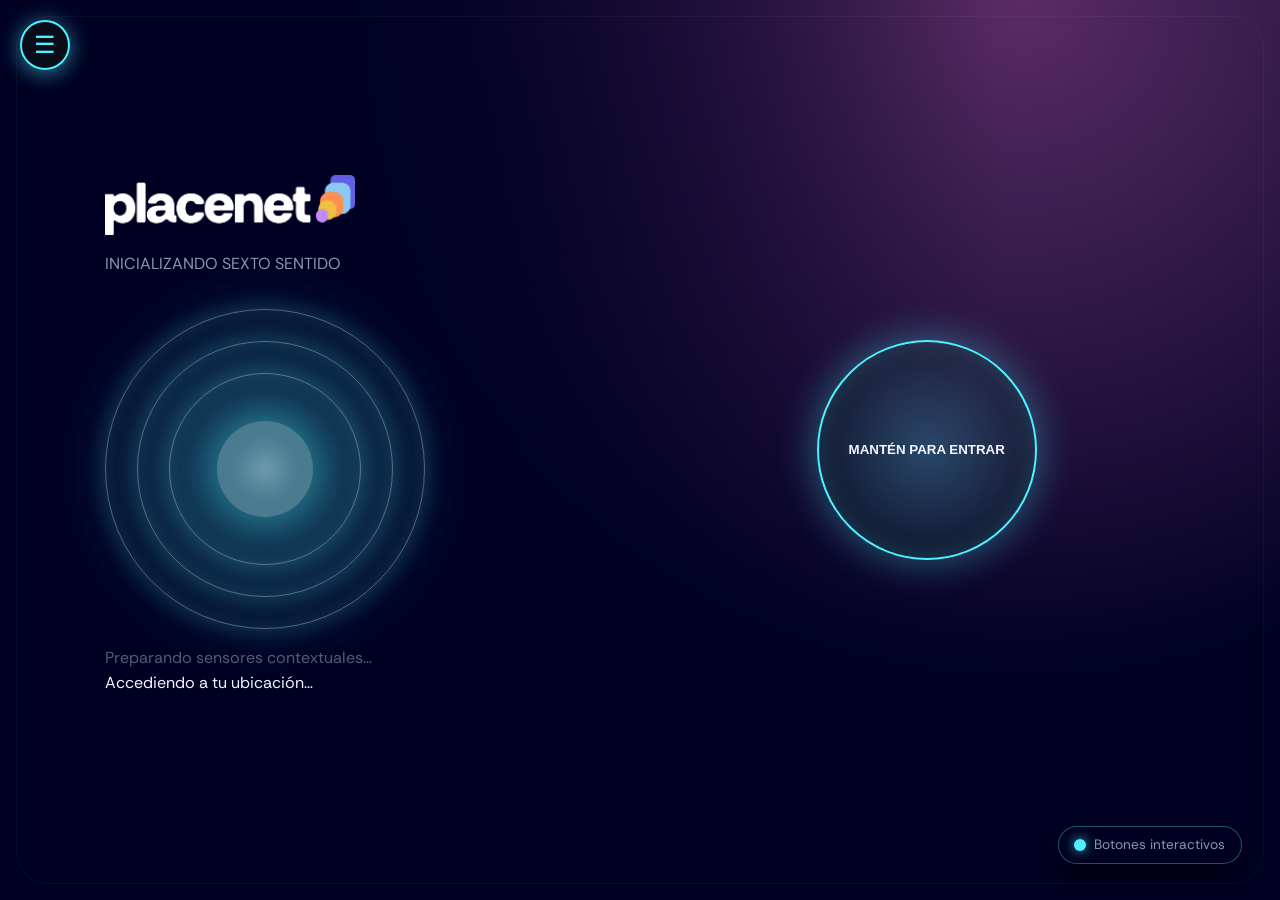
==== index.html @ 15efb476 "satus cards" ====
<!DOCTYPE html>
<html lang="es">
  <head>
    <meta charset="utf-8" />
    <meta name="viewport" content="width=device-width, initial-scale=1" />
    <title>Placenet | Utiliza el sentido digital</title>
    <meta
      name="description"
      content="Una manera completamente nueva de ver el mundo."
    />
    <meta property="og:type" content="website" />
    <meta property="og:locale" content="es_ES" />
    <meta property="og:url" content="https://landing.placenet.app/" />
    <meta property="og:title" content="Placenet | Utiliza el sentido digital" />
    <meta
      property="og:description"
      content="Una manera completamente nueva de ver el mundo."
    />
    <meta
      property="og:image"
      content="https://landing.placenet.app/assets/img/og-app.png"
    />
    <meta name="twitter:card" content="summary_large_image" />
    <meta name="twitter:title" content="Placenet | Utiliza el sentido digital" />
    <meta
      name="twitter:description"
      content="Una manera completamente nueva de ver el mundo."
    />
    <meta
      name="twitter:image"
      content="https://landing.placenet.app/assets/img/og-app.png"
    />
    <meta name="twitter:url" content="https://landing.placenet.app/" />
    <link rel="apple-touch-icon" href="assets/favicon/apple-icon.png" />
    <link
      rel="apple-touch-icon"
      sizes="180x180"
      href="assets/favicon/apple-icon-180x180.png"
    />
    <link
      rel="icon"
      type="image/png"
      sizes="32x32"
      href="assets/favicon/favicon-32x32.png"
    />
    <link
      rel="icon"
      type="image/png"
      sizes="16x16"
      href="assets/favicon/favicon-16x16.png"
    />
    <link rel="shortcut icon" href="assets/favicon/favicon.ico" />
    <link rel="manifest" href="assets/favicon/manifest.json" />
    <meta name="msapplication-TileColor" content="#000122" />
    <meta name="msapplication-config" content="assets/favicon/browserconfig.xml" />
    <meta name="theme-color" content="#000122" />
    <link rel="preconnect" href="https://fonts.googleapis.com" />
    <link rel="preconnect" href="https://fonts.gstatic.com" crossorigin />
    <link
      href="https://fonts.googleapis.com/css2?family=Rethink+Sans:wght@400;500;600&display=swap"
      rel="stylesheet"
    />
    <link rel="stylesheet" href="styles.css" />
  </head>
  <body>
    <a class="skip-link" href="#acto-resonancia">Saltar a la historia</a>

    <!-- Floating Navigation Index - TEMPORAL -->
    <nav class="floating-nav" id="floatingNav">
      <button class="floating-nav__toggle" id="floatingNavToggle" aria-label="Toggle navigation">
        <span>☰</span>
      </button>
      <div class="floating-nav__content">
        <h3 class="floating-nav__title">Navegación</h3>
        <ul class="floating-nav__list">
          <li><a href="#acto-inicial" data-section="0">Inicio</a></li>
          <li><a href="#acto-resonancia" data-section="1">Resonancia</a></li>
          <li><a href="#acto-placenet" data-section="2">Placenet</a></li>
          <li><a href="#acto-impacto" data-section="3">Impacto</a></li>
          <li><a href="#acto-evidencia" data-section="4">Casos</a></li>
          <li><a href="#acto-cierre" data-section="5">Cierre</a></li>
        </ul>
      </div>
    </nav>

    <div class="interaction-hint" role="note">
      <span class="interaction-hint__pulse" aria-hidden="true"></span>
      Botones interactivos
    </div>
    <main>
      <section id="acto-inicial" class="section boot" aria-labelledby="boot-title">
        <div class="boot__inner">
          <div class="boot__hud">
            <div class="brand-mark" aria-label="Placenet">
              <img src="assets/img/marca white.png" alt="logo Placenet" />
            </div>
            <p id="boot-title" class="eyebrow">Inicializando sexto sentido</p>
            <div class="boot__rings" aria-hidden="true">
              <div class="ring ring--outer"></div>
              <div class="ring ring--middle"></div>
              <div class="ring ring--inner"></div>
              <div class="ring__core"></div>
            </div>
            <ul class="boot__log" aria-live="polite">
              <li>Preparando sensores contextuales…</li>
            </ul>
          </div>
          <div class="boot__actions">
            <button id="activateSense" class="hold-button" aria-pressed="false">
              <span>Mantén para entrar</span>
              <span class="hold-button__progress" aria-hidden="true"></span>
            </button>
           
          </div>
        </div>
      </section>

      <section
        id="acto-resonancia"
        class="section memory story-step"
        aria-labelledby="memory-title"
      >
        <div class="section__content">
          <div class="copy-stack">
            <h1 id="memory-title">
              ¿Recuerdas esas veces en las que un lugar te hizo sentir algo
              especial?
            </h1>
            <h2>
              Esa emoción que solo sucede <u>cuando estás allí.</u>
          </div>
          <div class="memory__canvas">
            <div class="memory__parallax" aria-hidden="true">
              <div class="parallax__layer parallax__layer--gif"></div>
              <div class="parallax__layer parallax__layer--back"></div>
              <div class="parallax__layer parallax__layer--mid"></div>
              <div class="parallax__layer parallax__layer--front"></div>
              <div class="memory__note memory__note--greet" id="greetNote" role="status" aria-live="polite">
                <span class="memory__note-label">QUIÉN ERES</span>
                <span class="memory__note-text">Hola <span class="memory__name">Alex</span>, ¿qué tal?!!</span>
              </div>
              <div class="memory__note memory__note--place" id="placeNote" role="status" aria-live="polite">
                <span class="memory__note-label">DÓNDE ESTÁS</span>
                <span class="memory__note-text">
                  Bienvenido a <span class="memory__place">Placenet</span>. <span class="memory__entry">Aquí tienes tu entrada.</span>
                </span>
              </div>
              <div class="portal-overlay" id="portalOverlay" aria-hidden="true">
                <div class="portal-ring"></div>
                <div class="portal-core"></div>
              </div>
            </div>
            <div class="prompt-stack" role="group" aria-label="Preguntas clave">
              <button class="prompt-card" data-action="greet" data-name="Alex">
                ¿Y si ese lugar pudiera reconocerte?
              </button>
              <button class="prompt-card" data-action="welcome" data-place="Placenet">
                ¿Y si supiera que has llegado y qué necesitas?
              </button>
              <button class="prompt-card" data-action="portal">
                ¿Y si pudieras percibirlo a través de tu sexto sentido?
              </button>
            </div>
          </div>
          <div class="section__nav">
            <button
              type="button"
              class="nav-button prev-scene"
              aria-label="Volver al bloque anterior"
            >
              Volver
            </button> 
            <button
              type="button"
              class="nav-button nav-button--primary next-scene"
              data-target="acto-placenet"
              aria-label="Continuar al siguiente acto"
            >
              Saber más
            </button> 
          </div>
        </div>
      </section>

      <section
        id="acto-placenet"
        class="section placenet story-step"
        aria-labelledby="placenet-title"
      >
        <div class="section__content">
          <div class="copy-stack-placenet">
            <h1 id="placenet-title">
              Placenet usa el sentido digital.<br>Una manera completamente nueva de ver el mundo.
            </h1>
            <h2>
              Conectamos personas y lugares.<br>Creamos comunidades digitales centradas en lugares físicos.
            </h2>
          </div>
          <div class="placenet__layout">
            <div class="placenet__device" aria-hidden="true">
              <div class="device__frame">
                <div class="device__screen">
                  <div class="screen__bg"></div>
                  <div class="screen__glow"></div>
                  <div class="screen__signal"></div>
                </div>
                <div class="device__portal"></div>
              </div>
              <p class="device__caption">Tu 6º sentido</p>
            </div>
            <div class="placenet__map">
            <nav aria-label="Capas de valor" class="layer-tabs">
              <button class="layer-tab is-active" data-layer="contenido">
                Contenidos
              </button>
              <button class="layer-tab" data-layer="personas">Personas</button>
              <button class="layer-tab" data-layer="servicios">Servicios</button>
              <button class="layer-tab" data-layer="comunicaciones">
                Comunicaciones
              </button>
              <button class="layer-tab" data-layer="funcionalidades">
                Funcionalidades
              </button>
            </nav>
            <div class="map__viewport" aria-live="polite">
              <p class="map__hint">
                Conectamos cualquier elemento digital de forma  contextualizada y personalizada.
              </p>
              <ul class="map__nodes" id="mapNodes"></ul>
            </div>
          </div>
          </div>
        </div>
        <div class="section__nav">
          <button
            type="button"
            class="nav-button prev-scene"
            aria-label="Volver al acto anterior"
          >
            Volver
          </button>
          <button
            type="button"
            class="nav-button nav-button--primary next-scene"
            data-target="acto-impacto"
            aria-label="Ir al impacto"
          >
            Ver impacto
          </button>
        </div>
      </section>

      <section
        id="acto-impacto"
        class="section impact story-step"
        aria-labelledby="impact-title"
      >
        <div class="section__content impact__content">
          <div class="impact__aura" aria-hidden="true">
            <span class="impact__orb impact__orb--one"></span>
            <span class="impact__orb impact__orb--two"></span>
            <span class="impact__orb impact__orb--three"></span>
          </div>
          <div class="impact__intro">
            <div class="impact__hero">
              <p class="eyebrow">Impacto vivo</p>
              <h2>
                Con Placenet se abren nuevas puertas.<br />
                Nuevos activos digitales.<br />
                Un oc&eacute;ano lleno de oportunidades.
              </h2>
            </div>
            <div class="impact__statements" role="list" aria-label="Posibilidades expandidas">
              <span class="impact__statement" role="listitem">Nuevas formas de impactar a sponsors.</span>
              <span class="impact__statement" role="listitem">Nuevas maneras de activar engagement.</span>
              <span class="impact__statement" role="listitem">Nuevas experiencias phygital.</span>
              <span class="impact__statement" role="listitem">
                Nuevas posibilidades para comprender el comportamiento del visitante: d&oacute;nde est&aacute;, por d&oacute;nde se mueve, c&oacute;mo act&uacute;a.
              </span>
              <span class="impact__statement" role="listitem">
                Nuevas maneras de conectar con y entre visitantes sin compartir datos personales.
              </span>
            </div>
            
          </div>
          <div class="impact__panels">
            <div class="impact__panel impact__panel--visitor">
              <div class="copy-stack">
                <p class="eyebrow">Visitantes</p>
              <h3 id="impact-title">
                Experiencias disruptivas en cada etapa del journey.
              </h3>
              <p>
                Lo que sucede en tu móvil cambia según dónde estás.
              </p>
            </div>
            <div class="journey">
              <div class="journey__step is-active">
                <p>Contenidos vivos</p>
                <span>Micrositios y experiencias patrocinables justo al entrar.</span>
              </div>
              <div class="journey__step">
                  <p>Comunicaciones</p>
                  <span>Alertas y retos contextualizados sin pedir datos personales.</span>
                </div>
                <div class="journey__step">
                  <p>Servicios</p>
                  <span>Check-in invisible, colas inteligentes y reservas al instante.</span>
                </div>
              <div class="journey__step">
                <p>Engagement phygital</p>
                <span>Recompensas, comunidad y recuerdos activados en sitio.</span>
              </div>
            </div>
            <div class="slider-nav">
              <button class="slider-button journey-prev" aria-label="Paso anterior">‹</button>
              <button class="slider-button journey-next" aria-label="Paso siguiente">›</button>
            </div>
          </div>
          <div class="impact__panel impact__panel--manager">
            <div class="copy-stack">
              <p class="eyebrow">Gestores</p>
              <h3>Acompaña, crea y entiende en tiempo real.</h3>
              </div>
              <div class="dashboard">
                <div class="dashboard__metric">
                  <p>Contenidos y patrocinios</p>
                  <span>Activa piezas patrocinadas y mide la interacción en vivo.</span>
                </div>
                <div class="dashboard__metric">
                  <p>Engagement en vivo</p>
                  <span>Retos, recompensas y quests phygital siempre visibles.</span>
                </div>
                <div class="dashboard__metric">
                  <p>Comportamiento seguro</p>
                  <span>Mapa anónimo en tiempo real sin datos personales.</span>
                </div>
              <div class="dashboard__metric">
                <p>Servicios conectados</p>
                <span>Reservas, colas y check-in automático en un panel único.</span>
              </div>
            </div>
            <div class="slider-nav">
              <button class="slider-button dashboard-prev" aria-label="Métrica anterior">‹</button>
              <button class="slider-button dashboard-next" aria-label="Métrica siguiente">›</button>
            </div>
          </div>
        </div>
          <div class="impact__bottom">
            
              <div class="carousel__track" id="opportunityTrack"></div>
            </div>
            <div class="section__nav">
              <button
                type="button"
                class="nav-button prev-scene"
                aria-label="Volver al acto anterior"
              >
                Volver
              </button>
              <button
                type="button"
                class="nav-button nav-button--primary next-scene"
                data-target="acto-evidencia"
                aria-label="Explorar casos reales"
              >
                Ver casos reales
              </button>
            </div>
          </div>
        </div>
      </section>

      <section
        id="acto-evidencia"
        class="section cases story-step"
        aria-labelledby="cases-title"
      >
        <div class="section__content">
          <div class="copy-stack">
            <h2 id="cases-title">
              Somos disintos. Y para ayudarte a entender nuestro universo y todo lo que esta capacidad permite,
              aquí tienes algunos ejemplos reales de lo que ya hemos hecho:
            </h2>
          </div>
          <div class="case-hint" aria-hidden="true">Desliza para ver m�s casos →</div>
          <div class="case-track" id="caseTrack" role="list"></div>
        </div>
        <div class="section__nav">
          <button
            type="button"
            class="nav-button prev-scene"
            aria-label="Volver al acto anterior"
          >
            Volver
          </button>
          <button
            type="button"
            class="nav-button nav-button--primary next-scene"
            data-target="acto-cierre"
            aria-label="Pasar al cierre"
          >
            Avancemos
          </button>
        </div>
      </section>

      <div class="case-modal" id="caseModal" role="dialog" aria-modal="true" aria-labelledby="caseModalTitle" hidden>
        <div class="case-modal__backdrop"></div>
        <div class="case-modal__content">
          <button class="case-modal__close" aria-label="Cerrar">×</button>
          <div class="case-modal__media" id="caseModalMedia" aria-hidden="true"></div>
          <div class="case-modal__body">
            <p class="eyebrow" id="caseModalEyebrow">Caso</p>
            <h3 id="caseModalTitle"></h3>
            <p id="caseModalDescription"></p>
            <div class="case-modal__tags" id="caseModalTags" aria-label="Tags"></div>
            <a id="caseModalLink" class="primary" target="_blank" rel="noreferrer">Leer más</a>
          </div>
        </div>
      </div>

      <section
        id="acto-cierre"
        class="section closing story-step"
        aria-labelledby="closing-title"
      >
        <div class="section__content">
          <div class="copy-stack closing-copy">
            <div class="closing-hero">
              <div class="closing-hero__lead">
                <h1 id="closing-title">Imagina lo que podemos hacer por TI</h1>
                <h2 class="closing-lede">
                  Estos son solo algunos ejemplos.<br />
                  Somos tecnología para crear comunidades digitales reales,
                  a través del sexto sentido de las personas. Como tú las imagines.
                </h2>
              </div>
            </div>
          </div>
            <div class="team-grid" aria-label="Equipo Placenet">
              <article class="team-card">
                <div class="team-card__avatar">
                  <img src="assets/img/jordi.jfif" alt="Foto de Jordi Casabella" />
                </div>
                <div>
                  <h3>Jordi Casabella</h3>
                  <p class="team-card__role">CEO</p>
                </div>
                <div class="team-card__actions">
                <a href="mailto:jordi.casabel@placenet.app" aria-label="Correo">@</a>
                <a
                  href="https://www.linkedin.com/in/jordi-casabella-g%C3%BCell/"
                  target="_blank"
                  rel="noreferrer"
                  aria-label="LinkedIn"
                  >in</a
                >
              </div>
              </article>
              <article class="team-card">
                <div class="team-card__avatar">
                  <img src="assets/img/belen.jfif" alt="Foto de Belen Cuadrillero" />
                </div>
                <div>
                  <h3>Belen Cuadrillero</h3>
                  <p class="team-card__role">CMO</p>
                </div>
              <div class="team-card__actions">
                <a href="mailto:belen.cuadrillero@placenet.app" aria-label="Correo">@</a>
                <a
                  href="https://www.linkedin.com/in/belencuadrillero/"
                  target="_blank"
                  rel="noreferrer"
                  aria-label="LinkedIn"
                  >in</a
                >
              </div>
            </article>
            <article class="team-card">
                <div class="team-card__avatar">
                  <img src="assets/img/guim.jfif" alt="Foto de Guim Exposito" />
                </div>
                <div>
                  <h3>Guim Exposito</h3>
                  <p class="team-card__role">Growth Strategy Lead</p>
                </div>
                <div class="team-card__actions">
                <a href="mailto:guim.exposito@placenet.app" aria-label="Correo">@</a>
                <a
                  href="https://www.linkedin.com/in/guimexp/?originalSubdomain=es"
                  target="_blank"
                  rel="noreferrer"
                  aria-label="LinkedIn"
                  >in</a
                >
              </div>
              </article>
          </div>

          <div class="section__nav">
            <button
              type="button"
              class="nav-button prev-scene"
              aria-label="Volver a los casos reales"
            >
              Volver
            </button>
          </div>
        </div>
      </section>
    </main>
    <script src="script.js" defer></script>
  </body>
</html>
---- styles.css ----
:root {
  color-scheme: dark;
  --bg: #000122;
  --bg-alt: #000122;
  --text: #f3f5ff;
  --muted: #8c94b5;
  --accent: #4ef2ff;
  --accent-strong: #ff7adf;
  --card: #0001222;
  --border: rgba(255, 255, 255, 0.08);
  --gradient: radial-gradient(circle at 20% 20%, #000122, transparent 60%),
    radial-gradient(circle at 80% 0%, #ff7adf59, transparent 50%);
  font-family: "Rethink Sans", system-ui, -apple-system, BlinkMacSystemFont, "Segoe UI", sans-serif;
}

html {
  height: 100%;
}

*,
*::before,
*::after {
  box-sizing: border-box;
}

body {
  margin: 0;
  min-height: 100vh;
  height: 100%;
  display: flex;
  flex-direction: column;
  background: var(--bg);
  color: var(--text);
  font-size: clamp(16px, 1.1vw, 18px);
  line-height: 1.6;
  background-image: var(--gradient);
  background-attachment: fixed;
  font-family: "Rethink Sans", system-ui, -apple-system, BlinkMacSystemFont, "Segoe UI", sans-serif;
}

body.boot-complete #acto-inicial {
  display: none;
}

body:not(.story-started) .story-step {
  display: none;
}

img {
  max-width: 100%;
  height: auto;
}

a {
  color: var(--accent);
  text-decoration: none;
}

p {
  margin: 0 0 1rem;
}

h1,
h2,
h3 {
  font-family: inherit;
  font-weight: 600;
  line-height: 1.2;
  margin: 0 0 1rem;
}

.eyebrow {
  text-transform: uppercase;
  font-size: 1rem;
  color: var(--muted);
}

.skip-link {
  position: absolute;
  left: -999px;
  top: 0;
  background: #111730;
  color: var(--text);
  padding: 0.5rem 1rem;
  border-radius: 999px;
}

.skip-link:focus {
  left: 1rem;
  top: 1rem;
  z-index: 10;
}

main {
  display: flex;
  flex-direction: column;
  gap: 0;
  padding: 0;
  flex: 1;
  min-height: 100vh;
}

.story-step {
  display: none;
  opacity: 0;
  transform: translateY(60px);
  transition: opacity 0.8s ease, transform 0.8s ease;
}

.story-step.is-active {
  display: flex;
  opacity: 1;
  transform: none;
}

.section {
  position: relative;
  padding: clamp(2.5rem, 6vh, 6rem) clamp(1.5rem, 6vw, 6rem);
  overflow: hidden;
  min-height: 100vh;
  display: flex;
  align-items: center;
}

.section.story-step {
  display: none;
}

.section.story-step.is-active {
  display: flex;
}

.section::after {
  content: "";
  position: absolute;
  inset: 1rem;
  border-radius: 2rem;
  border: 1px solid rgba(255, 255, 255, 0.04);
  pointer-events: none;
}

.section__content {
  position: relative;
  display: flex;
  flex-direction: column;
  gap: 2rem;
  z-index: 1;
  width: min(1100px, 95%);
  margin: 0 auto;
}

.section__nav {
  margin-top: 1.5rem;
  display: flex;
  justify-content: space-between;
  gap: 1rem;
  flex-wrap: wrap;
}

.interaction-hint {
  position: fixed;
  bottom: clamp(1rem, 4vh, 2.75rem);
  right: clamp(1rem, 3vw, 3rem);
  padding: 0.45rem 0.95rem;
  border-radius: 999px;
  font-size: 0.85rem;
  color: var(--muted);
  background: rgba(0, 1, 34, 0.8);
  border: 1px solid rgba(78, 242, 255, 0.35);
  box-shadow: 0 15px 30px rgba(0, 0, 0, 0.45);
  display: inline-flex;
  align-items: center;
  gap: 0.5rem;
  backdrop-filter: blur(8px);
  pointer-events: none;
  z-index: 20;
}

.interaction-hint__pulse {
  width: 0.75rem;
  height: 0.75rem;
  border-radius: 50%;
  background: var(--accent);
  box-shadow: 0 0 12px rgba(78, 242, 255, 0.8);
  animation: hintPulse 2.8s ease-in-out infinite;
}

.nav-button {
  border-radius: 999px;
  padding: 0.8rem 1.6rem;
  text-transform: uppercase;
  letter-spacing: 0.18em;
  font-size: 0.85rem;
  border: 1px solid var(--border);
  background: transparent;
  color: var(--text);
  cursor: pointer;
  transition: background 0.2s, color 0.2s, border-color 0.2s;
}

.nav-button--primary {
  border-color: var(--accent);
  box-shadow: 0 0 25px rgba(78, 242, 255, 0.3);
}

.nav-button:hover,
.nav-button:focus-visible {
  border-color: var(--accent);
  color: #020305;
  background: var(--accent);
}

.nav-button:disabled {
  opacity: 0.4;
  cursor: not-allowed;
}

.nav-button--primary:disabled {
  box-shadow: none;
}

.copy-stack {
  max-width: 100%;
  align-items: center;
  text-align: center;
}

.copy-stack-placenet {
  max-width: 100%;
  align-items: left;
  text-align: left;
}

.ghost-link {
  background: transparent;
  border: none;
  color: var(--muted);
  font-size: 0.9rem;
  text-transform: uppercase;
}

.boot {
  min-height: 100vh;
  display: flex;
  align-items: center;
  justify-content: center;
}

.brand-mark {
  display: inline-flex;
  align-items: center;
  gap: 0.5rem;
  text-transform: uppercase;
  letter-spacing: 0.25em;
  font-size: 0.75rem;
  color: var(--muted);
}

.brand-mark img {
  max-width: 250px;
  height: auto;
  display: block;
}

.boot__inner {
  display: grid;
  grid-template-columns: repeat(auto-fit, minmax(320px, 1fr));
  align-items: center;
  gap: clamp(2rem, 6vw, 5rem);
  width: min(1100px, 95%);
  margin: 0 auto;
}

.boot__hud {
  display: grid;
  gap: 1rem;
  text-align: left;
  justify-items: start;
}

.boot__rings {
  position: relative;
  width: clamp(220px, 35vw, 320px);
  aspect-ratio: 1;
  margin-inline: 0;
  filter: drop-shadow(0 0 30px rgba(78, 242, 255, 0.3));
}

.boot__rings::before,
.boot__rings::after {
  content: "";
  position: absolute;
  inset: -20%;
  border-radius: 50%;
  background: radial-gradient(circle, rgba(78, 242, 255, 0.25), transparent 65%);
  opacity: 0.6;
  animation: haloPulse 4s ease-in-out infinite;
}

.boot__rings::after {
  inset: -10%;
  animation-delay: 1.2s;
}

.ring {
  position: absolute;
  inset: 0;
  border-radius: 50%;
  border: 1px solid rgba(255, 255, 255, 0.35);
  animation: pulse 6s linear infinite;
  box-shadow: 0 0 25px rgba(78, 242, 255, 0.2), inset 0 0 20px rgba(78, 242, 255, 0.15);
}

.ring--middle {
  inset: 10%;
  animation-delay: 0.6s;
}

.ring--inner {
  inset: 20%;
  animation-delay: 1.2s;
}

.ring__core {
  position: absolute;
  inset: 35%;
  border-radius: 50%;
  background: radial-gradient(circle, rgba(255, 255, 255, 0.4), rgba(78, 242, 255, 0.1));
  display: grid;
  place-items: center;
  font-size: 2rem;
  font-weight: 600;
  box-shadow: 0 0 40px rgba(78, 242, 255, 0.4), inset 0 0 25px rgba(255, 255, 255, 0.25);
}

.ring__core p {
  margin: 0;
  font-size: 2.4rem;
  letter-spacing: 0.1em;
}

.boot__log {
  list-style: none;
  padding: 0;
  margin: 0;
  min-height: 5rem;
  font-family: inherit;
  color: var(--muted);
}

.boot__log li {
  opacity: 0.6;
}

.boot__log li:last-child {
  color: var(--text);
  opacity: 1;
}

.boot__actions {
  display: flex;
  flex-direction: column;
  align-items: center;
  gap: 1rem;
  justify-self: center;
  text-align: center;
}

.hold-button {
  position: relative;
  width: 220px;
  height: 220px;
  border-radius: 50%;
  border: 2px solid var(--accent);
  background: radial-gradient(circle, rgba(78, 242, 255, 0.25), rgba(0, 0, 0, 0.4));
  color: var(--text);
  text-transform: uppercase;
  font-weight: 600;
  cursor: pointer;
  overflow: hidden;
  box-shadow: 0 0 40px rgba(78, 242, 255, 0.4), inset 0 0 25px rgba(78, 242, 255, 0.2);
  transition: transform 0.2s ease, box-shadow 0.2s ease;
}

.hold-button:hover,
.hold-button:focus-visible {
  transform: scale(1.05);
  box-shadow: 0 0 60px rgba(78, 242, 255, 0.55), inset 0 0 35px rgba(78, 242, 255, 0.25);
}

.hold-button__progress {
  position: absolute;
  inset: 0;
  border-radius: 50%;
  border: 4px solid rgba(78, 242, 255, 0.5);
  transform: scale(0);
  opacity: 0;
  transition: transform 0.3s, opacity 0.3s;
}

.hold-button.is-holding .hold-button__progress {
  transform: scale(1);
  opacity: 1;
  animation: fill 2s linear forwards;
  border-width: 6px;
}

.memory {
  background: #000122;
}

.memory__canvas {
  display: grid;
  grid-template-columns: repeat(auto-fit, minmax(260px, 1fr));
  gap: 1.5rem;
  align-items: center;
}

.memory__parallax {
  position: relative;
  min-height: 320px;
  border-radius: 1.5rem;
  overflow: hidden;
  background: #06080f;
}

.parallax__layer {
  position: absolute;
  inset: 0;
  background-size: cover;
  background-position: center;
  mix-blend-mode: screen;
  opacity: 0.5;
}

.parallax__layer--gif {
  background-image: url("assets/gifs/memories.gif");
  mix-blend-mode: normal;
  opacity: 0.7;
  filter: saturate(1.1) contrast(1.05);
  transform: scale(1.05);
}

.parallax__layer--back {
  background-image: linear-gradient(120deg, #272c4a, #111531);
  transform: scale(1.1);
}

.parallax__layer--mid {
  background-image: radial-gradient(circle, rgba(255, 255, 255, 0.1), transparent);
  transform: translate3d(-10px, -10px, 0);
}

.parallax__layer--front {
  background-image: linear-gradient(60deg, rgba(255, 122, 223, 0.3), transparent),
    linear-gradient(0deg, rgba(78, 242, 255, 0.2), transparent);
  transform: translate3d(10px, 10px, 0);
}

.memory__note {
  position: absolute;
  right: 1.2rem;
  top: 1.2rem;
  display: inline-flex;
  flex-direction: column;
  gap: 0.15rem;
  padding: 0.85rem 1rem;
  border-radius: 1rem;
  background: rgba(6, 8, 15, 0.88);
  border: 1px solid rgba(78, 242, 255, 0.45);
  box-shadow: 0 18px 40px rgba(0, 0, 0, 0.35), 0 0 25px rgba(78, 242, 255, 0.35);
  color: #eef7ff;
  opacity: 0;
  transform: translateY(-12px);
  transition: opacity 0.25s ease, transform 0.25s ease;
  pointer-events: none;
  backdrop-filter: blur(10px);
}

.memory__note--place {
  top: auto;
  bottom: 1.2rem;
  right: auto;
  left: 1.2rem;
  border-color: rgba(255, 122, 223, 0.5);
  box-shadow: 0 18px 40px rgba(0, 0, 0, 0.35), 0 0 25px rgba(255, 122, 223, 0.3);
}

.memory__note-label {
  font-size: 0.75rem;
  letter-spacing: 0.08em;
  opacity: 0.75;
  text-transform: uppercase;
}

.memory__note-text {
  font-weight: 600;
}

.memory__note.is-visible {
  opacity: 1;
  transform: translateY(0);
}

.portal-overlay {
  position: absolute;
  inset: 0;
  display: grid;
  place-items: center;
  pointer-events: none;
  opacity: 0;
  background: radial-gradient(circle at 50% 50%, rgba(78, 242, 255, 0.18), transparent 55%);
  transition: opacity 0.2s ease;
}

.portal-ring {
  width: 45%;
  height: 45%;
  border: 2px solid rgba(78, 242, 255, 0.7);
  border-radius: 50%;
  filter: drop-shadow(0 0 10px rgba(78, 242, 255, 0.6));
  transform: scale(0.85);
  opacity: 0.7;
}

.portal-core {
  width: 14%;
  height: 14%;
  background: radial-gradient(circle, rgba(255, 122, 223, 0.7), rgba(78, 242, 255, 0.9));
  border-radius: 50%;
  box-shadow: 0 0 25px rgba(255, 122, 223, 0.5), 0 0 35px rgba(78, 242, 255, 0.35);
  transform: scale(0.6);
}

.portal-overlay.is-active {
  opacity: 1;
}

.portal-overlay.is-active .portal-ring {
  animation: portalExpand 0.7s ease-out forwards;
}

.portal-overlay.is-active .portal-core {
  animation: portalPulse 0.7s ease-out forwards;
}

@keyframes portalExpand {
  0% {
    transform: scale(0.7);
    opacity: 0.6;
  }
  60% {
    transform: scale(1.2);
    opacity: 1;
  }
  100% {
    transform: scale(2);
    opacity: 0;
  }
}

@keyframes portalPulse {
  0% {
    transform: scale(0.6);
    opacity: 1;
  }
  50% {
    transform: scale(1.05);
    opacity: 1;
  }
  100% {
    transform: scale(1.4);
    opacity: 0;
  }
}

.prompt-stack {
  display: grid;
  gap: 1rem;
}

#acto-inicial {
  opacity: 1;
  transform: none;
}

.section.is-visible {
  opacity: 1;
  transform: none;
}

.prompt-card {
  background: var(--card);
  border: 1px solid var(--border);
  border-radius: 1rem;
  padding: 1.6rem;
  color: var(--text);
  text-align: left;
  font-size: 1.05rem;
  cursor: pointer;
  transition: border-color 0.2s, transform 0.2s, box-shadow 0.2s;
  box-shadow: 0 12px 35px rgba(0, 0, 0, 0.25);
  position: relative;
}

.prompt-card:focus-visible,
.prompt-card:hover {
  border-color: var(--accent);
  transform: translateY(-6px);
  box-shadow: 0 18px 45px rgba(78, 242, 255, 0.25);
}

.placenet {
  background: radial-gradient(circle at top, rgba(255, 122, 223, 0.08), transparent 50%),
    var(--bg-alt);
}

.placenet__map {
  display: grid;
  gap: 1.5rem;
}

.placenet__layout {
  display: grid;
  grid-template-columns: repeat(auto-fit, minmax(260px, 1fr));
  gap: clamp(1.5rem, 4vw, 3rem);
  align-items: center;
}

.placenet__device {
  display: grid;
  gap: 0.8rem;
  justify-items: center;
  text-align: center;
}

.device__frame {
  width: 220px;
  aspect-ratio: 9 / 19;
  border-radius: 1.8rem;
  border: 2px solid rgba(255, 255, 255, 0.2);
  position: relative;
  padding: 0.6rem;
  background: radial-gradient(circle, rgba(78, 242, 255, 0.08), rgba(0, 0, 0, 0.8));
  overflow: hidden;
  box-shadow: 0 30px 60px rgba(0, 0, 0, 0.4);
}

.device__screen {
  position: relative;
  width: 100%;
  height: 100%;
  border-radius: 1.2rem;
  background: linear-gradient(160deg, rgba(255, 122, 223, 0.15), rgba(78, 242, 255, 0.25));
  overflow: hidden;
}

.screen__bg {
  position: absolute;
  inset: 0;
  background: url("assets/gifs/phone.gif") center / cover no-repeat;
  filter: saturate(1.05) contrast(1.05);
  opacity: 0.8;
}

.screen__glow,
.screen__signal {
  position: absolute;
  inset: 0;
  border-radius: inherit;
}

.screen__glow {
  background: radial-gradient(circle at 50% 30%, rgba(255, 255, 255, 0.5), transparent 60%);
  animation: glowDrift 8s ease-in-out infinite;
}

.screen__signal {
  background: conic-gradient(from 90deg, rgba(78, 242, 255, 0.2), transparent, rgba(255, 122, 223, 0.2));
  mix-blend-mode: screen;
  animation: signalSpin 12s linear infinite;
}

.device__portal {
  position: absolute;
  inset: -30%;
  border-radius: 50%;
  background: radial-gradient(circle, rgba(78, 242, 255, 0.2), transparent 70%);
  animation: portalPulse 5s ease-in-out infinite;
  filter: blur(30px);
  z-index: -1;
}

.device__caption {
  font-size: 0.85rem;
  color: var(--muted);
  letter-spacing: 0.1em;
  text-transform: uppercase;
}

.layer-tabs {
  display: flex;
  flex-wrap: wrap;
  gap: 0.5rem;
}

.layer-tab {
  border: 1px solid var(--border);
  border-radius: 999px;
  padding: 0.4rem 1.2rem;
  background: transparent;
  color: var(--muted);
  text-transform: uppercase;
  font-size: 0.8rem;
  cursor: pointer;
}

.layer-tab.is-active {
  color: var(--text);
  border-color: var(--accent);
  box-shadow: 0 0 20px rgba(78, 242, 255, 0.3);
}

.map__viewport {
  border: 1px solid var(--border);
  border-radius: 1.5rem;
  padding: 1.5rem;
  min-height: 340px;
  background: rgba(4, 6, 11, 0.6);
}

.map__hint {
  color: var(--muted);
}

.map__nodes {
  list-style: none;
  margin: 1.5rem 0 0;
  padding: 0;
  display: flex;
  flex-wrap: wrap;
  gap: 0.75rem;
}

.map__pill {
  padding: 0.6rem 1rem;
  border-radius: 999px;
  background: rgba(78, 242, 255, 0.08);
  border: 1px solid rgba(78, 242, 255, 0.35);
  font-size: 0.85rem;
  display: inline-flex;
  align-items: center;
  gap: 0.35rem;
  line-height: 1.3;
  color: var(--text);
  white-space: normal;
}

.map__pill::before {
  content: "";
  width: 0.4rem;
  height: 0.4rem;
  border-radius: 999px;
  background: var(--accent);
  box-shadow: 0 0 6px rgba(78, 242, 255, 0.8);
}

.impact__content {
  height: 100%;
  min-height: 0;
  display: flex;
  flex-direction: column;
  gap: 1.5rem;
  position: relative;
  z-index: 1;
}

.section.impact {
  overflow: hidden;
}

.impact__aura {
  position: absolute;
  inset: 0;
  pointer-events: none;
  z-index: -1;
}

.impact__orb {
  position: absolute;
  border-radius: 50%;
  background: radial-gradient(circle at 30% 30%, rgba(78, 242, 255, 0.35), rgba(3, 5, 18, 0));
  filter: blur(8px);
  opacity: 0.35;
  mix-blend-mode: screen;
  animation: orbDrift 18s ease-in-out infinite alternate;
}

.impact__orb--one {
  width: 420px;
  height: 420px;
  top: -15%;
  left: 5%;
}

.impact__orb--two {
  width: 320px;
  height: 320px;
  bottom: 10%;
  right: 8%;
  animation-duration: 22s;
}

.impact__orb--three {
  width: 220px;
  height: 220px;
  top: 30%;
  right: 45%;
  animation-duration: 16s;
}

.impact__content > *:not(.impact__aura) {
  position: relative;
  z-index: 1;
}

.impact__intro {
  position: relative;
  padding: clamp(1.5rem, 3vw, 2.4rem);
  border-radius: 1.75rem;
  border: 1px solid rgba(78, 242, 255, 0.2);
  background: rgba(8, 10, 20, 0.75);
  box-shadow: 0 30px 50px rgba(0, 0, 0, 0.35);
  overflow: hidden;
  display: flex;
  flex-direction: column;
  gap: 1.25rem;
}

.impact__intro::after {
  content: "";
  position: absolute;
  inset: -30% -10%;
  background: radial-gradient(circle, rgba(78, 242, 255, 0.2), transparent 60%);
  animation: orbPulse 12s ease-in-out infinite;
  opacity: 0.5;
}

.impact__intro > * {
  position: relative;
  z-index: 1;
}

.impact__hero h2 {
  margin: 0;
  font-size: clamp(1.8rem, 4vw, 2.6rem);
}

.impact__statements {
  display: flex;
  flex-wrap: wrap;
  gap: 0.75rem;
}

.impact__statement {
  position: relative;
  border-radius: 999px;
  padding: 0.5rem 1rem 0.5rem 2.2rem;
  border: 1px solid rgba(255, 255, 255, 0.1);
  background: rgba(255, 255, 255, 0.05);
  font-size: 0.9rem;
  line-height: 1.3;
  color: var(--text);
  box-shadow: inset 0 0 20px rgba(78, 242, 255, 0.08);
  transition: border-color 0.2s ease, box-shadow 0.2s ease, transform 0.2s ease;
}

.impact__statement::before {
  content: "✔";
  position: absolute;
  left: 0.9rem;
  top: 50%;
  transform: translateY(-50%);
  font-size: 0.9rem;
  color: var(--accent);
  text-shadow: 0 0 8px rgba(78, 242, 255, 0.5);
}

.impact__statement.is-active {
  border-color: var(--accent);
  box-shadow: 0 0 18px rgba(78, 242, 255, 0.2), inset 0 0 22px rgba(78, 242, 255, 0.12);
  transform: translateY(-2px);
}

.impact__summary {
  color: var(--muted);
  font-size: 0.95rem;
  display: grid;
  gap: 0.75rem;
}

.impact__panels {
  flex: 1;
  display: grid;
  grid-template-columns: repeat(auto-fit, minmax(320px, 1fr));
  gap: 1.5rem;
  min-height: 0;
}

.impact__panel .copy-stack h3 {
  line-height: 1.1;
  margin-bottom: 0.5rem;
}

.impact__panel .copy-stack p {
  line-height: 1.35;
  margin-bottom: 0.5rem;
}

.impact__panel {
  background: rgba(11, 15, 25, 0.7);
  border-radius: 1.5rem;
  padding: 1.5rem;
  border: 1px solid var(--border);
  display: flex;
  flex-direction: column;
  gap: 1rem;
  min-height: 0;
  min-width: 0;
  position: relative;
}

.journey {
  display: grid;
  gap: 0.8rem;
  flex: 1;
  overflow: hidden;
}

.journey__step,
.dashboard__metric {
  border-radius: 1rem;
  border: 1px solid var(--border);
  padding: 1rem 1.1rem;
  display: none;
  flex-direction: column;
  align-items: flex-start;
  color: var(--muted);
  gap: 0.35rem;
  line-height: 1.35;
  background: rgba(255, 255, 255, 0.04);
}

.journey__step.is-current,
.journey__step.is-active,
.dashboard__metric.is-current,
.dashboard__metric.is-active {
  display: flex;
}

.journey__step p,
.journey__step span,
.dashboard__metric p,
.dashboard__metric span {
  margin: 0;
  line-height: 1.25;
}

.journey__step.is-active,
.dashboard__metric.is-active {
  border-color: var(--accent);
  color: var(--text);
  box-shadow: 0 0 18px rgba(78, 242, 255, 0.18);
}

.slider-nav {
  position: absolute;
  left: 50%;
  bottom: 0.6rem;
  transform: translateX(-50%);
  display: flex;
  align-items: center;
  justify-content: center;
  gap: 0.5rem;
  pointer-events: none;
}

.slider-button {
  width: 36px;
  height: 36px;
  border-radius: 50%;
  border: 1px solid var(--border);
  background: rgba(255, 255, 255, 0.08);
  color: var(--text);
  display: grid;
  place-items: center;
  cursor: pointer;
  transition: border-color 0.2s ease, box-shadow 0.2s ease, transform 0.2s ease;
  backdrop-filter: blur(4px);
  pointer-events: auto;
}

.slider-button:hover,
.slider-button:focus-visible {
  border-color: var(--accent);
  box-shadow: 0 0 12px rgba(78, 242, 255, 0.2);
  transform: translateY(-1px);
}

.slider-button:disabled {
  opacity: 0.45;
  cursor: not-allowed;
  transform: none;
  box-shadow: none;
}

.dashboard {
  display: grid;
  gap: 1rem;
  flex: 1;
  overflow: hidden;
}

.dashboard,
.journey {
  position: relative;
}

.dashboard__metric strong {
  display: block;
  font-size: 1.25rem;
  margin-top: 0.5rem;
}

.prompt-card.is-active {
  border-color: var(--accent);
  color: var(--text);
}





.impact__bottom {
  display: flex;
  flex-direction: column;
  gap: 1rem;
}

.carousel__track {
  will-change: transform;
}

.op-card {
  min-width: 220px;
  background: rgba(17, 23, 48, 0.9);
  border-radius: 1rem;
  padding: 1.25rem;
  border: 1px solid rgba(255, 255, 255, 0.05);
  flex: 0 0 auto;
}

.cases {
  background: #000122;
}

.cases #cases-title {
  font-size: clamp(1.6rem, 3vw, 2.2rem);
  line-height: 1.2;
}

.case-track {
  display: grid;
  grid-template-columns: repeat(auto-fit, minmax(180px, 1fr));
  gap: 0.9rem;
}

.case-card {
  position: relative;
  padding: 1rem;
  border-radius: 1rem;
  background: rgba(10, 14, 26, 0.85);
  border: 1px solid rgba(255, 255, 255, 0.06);
  overflow: hidden;
  min-height: 170px;
  transition: transform 0.25s ease, box-shadow 0.25s ease;
  cursor: pointer;
}

.case-card--more {
  display: grid;
  align-content: center;
  justify-items: flex-start;
  gap: 0.5rem;
  background: rgba(10, 14, 26, 0.65);
  border-style: dashed;
}

.case-card:hover {
  transform: translateY(-4px);
  box-shadow: 0 15px 30px rgba(0, 0, 0, 0.35);
}

.case-card__logo {
  font-weight: 600;
  letter-spacing: 0.1em;
  margin-bottom: 0.5rem;
}

.case-card__logo img {
  max-width: 140px;
  max-height: 60px;
  object-fit: contain;
  filter: brightness(1.1);
}

.case-card p {
  font-size: 0.9rem;
  line-height: 1.3;
}

.case-hint {
  display: none;
  font-size: 0.85rem;
  color: var(--muted);
  margin-bottom: 0.6rem;
}

.case-nav {
  display: none;
}

.case-modal {
  position: fixed;
  inset: 0;
  display: grid;
  place-items: center;
  z-index: 2000;
}

[hidden].case-modal {
  display: none;
}

.case-modal__backdrop {
  position: absolute;
  inset: 0;
  backdrop-filter: blur(10px);
  background: rgba(4, 6, 11, 0.65);
}

.case-modal__content {
  position: relative;
  width: min(920px, 90vw);
  background: rgba(10, 14, 26, 0.95);
  border: 1px solid rgba(255, 255, 255, 0.08);
  border-radius: 1.4rem;
  padding: 1.5rem;
  display: grid;
  gap: 1rem;
  grid-template-columns: 1.2fr 1fr;
  box-shadow: 0 30px 70px rgba(0, 0, 0, 0.55);
}

.case-modal__close {
  position: absolute;
  top: 0.75rem;
  right: 0.75rem;
  background: transparent;
  border: 1px solid var(--border);
  color: var(--text);
  border-radius: 50%;
  width: 34px;
  height: 34px;
  cursor: pointer;
}

.case-modal__media {
  width: 100%;
  height: 100%;
  min-height: 260px;
  border-radius: 1rem;
  background: linear-gradient(135deg, rgba(78, 242, 255, 0.18), rgba(255, 122, 223, 0.14));
}

.case-modal__body h3 {
  margin: 0 0 0.4rem;
}

.case-modal__body p {
  margin: 0 0 0.75rem;
}

.case-modal__tags {
  display: flex;
  flex-wrap: wrap;
  gap: 0.35rem;
  margin-bottom: 0.75rem;
  padding: 0;
}

.case-modal__tag {
  border: 1px solid var(--border);
  padding: 0.3rem 0.65rem;
  border-radius: 999px;
  font-size: 0.85rem;
  background: rgba(255, 255, 255, 0.05);
}

.case-modal .primary {
  inline-size: fit-content;
}

@media (max-width: 640px) {
  .case-hint {
    display: block;
  }

  .case-track {
    display: flex;
    overflow-x: auto;
    scroll-snap-type: x mandatory;
    gap: 0.8rem;
    padding-bottom: 0.5rem;
    -webkit-overflow-scrolling: touch;
  }

  .case-card {
    flex: 0 0 85%;
    scroll-snap-align: start;
  }

  .case-modal__content {
    grid-template-columns: 1fr;
  }
}

.closing {
  background: linear-gradient(140deg, #000122, rgba(255, 122, 223, 0.08));
}

.closing-copy {
  align-items: flex-start;
  text-align: left;
  gap: 0.6rem;
}

.closing-hero {
  width: 100%;
  display: grid;
  grid-template-columns: repeat(auto-fit, minmax(280px, 1fr));
  gap: 1rem;
  padding: 1.5rem;
}

.closing-hero__lead {
  display: grid;
  gap: 0.4rem;
}

.closing-hero__lead h1 {
  font-size: clamp(2.6rem, 4vw, 3.6rem);
  line-height: 1.08;
}

.closing-lede {
  margin: 0;
  font-size: clamp(1.35rem, 2.6vw, 1.7rem);
}

.closing-grid {
  display: grid;
  gap: 0.6rem;
  grid-template-columns: repeat(auto-fit, minmax(220px, 1fr));
}

.closing-tile {
  padding: 0.85rem 1rem;
  border-radius: 0.9rem;
  border: 1px solid rgba(255, 255, 255, 0.1);
  background: rgba(4, 6, 11, 0.55);
  box-shadow: inset 0 0 24px rgba(78, 242, 255, 0.12);
  line-height: 1.35;
}

.closing-tile--accent {
  border-color: var(--accent);
  box-shadow: 0 0 18px rgba(78, 242, 255, 0.18), inset 0 0 24px rgba(78, 242, 255, 0.18);
}

.team-grid {
  display: grid;
  grid-template-columns: repeat(auto-fit, minmax(220px, 1fr));
  gap: 1rem;
  margin: 1.5rem 0;
}

.team-card {
  background: rgba(10, 14, 26, 0.9);
  border: 1px solid rgba(255, 255, 255, 0.08);
  border-radius: 1rem;
  padding: 1rem;
  display: grid;
  gap: 0.5rem;
  align-content: start;
}

.team-card__avatar {
  width: 56px;
  height: 56px;
  border-radius: 50%;
  background: radial-gradient(circle, rgba(78, 242, 255, 0.4), rgba(255, 122, 223, 0.2));
  overflow: hidden;
}

.team-card__avatar img {
  width: 100%;
  height: 100%;
  object-fit: cover;
  display: block;
}

.team-card__role {
  margin: 0;
  color: var(--muted);
  font-size: 0.95rem;
}

.team-card__actions {
  display: flex;
  gap: 0.5rem;
}

.team-card__actions a {
  width: 36px;
  height: 36px;
  border-radius: 50%;
  border: 1px solid var(--border);
  display: grid;
  place-items: center;
  color: var(--text);
  text-decoration: none;
  background: rgba(255, 255, 255, 0.06);
  transition: border-color 0.2s ease, box-shadow 0.2s ease, transform 0.2s ease;
}

.team-card__actions a:hover,
.team-card__actions a:focus-visible {
  border-color: var(--accent);
  box-shadow: 0 0 12px rgba(78, 242, 255, 0.25);
  transform: translateY(-1px);
}

.co-create-form {
  display: grid;
  gap: 1rem;
  max-width: 34rem;
}

.co-create-form input,
.co-create-form select {
  width: 100%;
  padding: 0.85rem 1rem;
  border-radius: 0.75rem;
  border: 1px solid var(--border);
  background: rgba(4, 6, 11, 0.5);
  color: var(--text);
  font-size: 1rem;
}

.form__actions {
  display: flex;
  flex-wrap: wrap;
  gap: 0.75rem;
}

.primary,
.ghost {
  border-radius: 999px;
  padding: 0.85rem 1.5rem;
  text-transform: uppercase;
  border: none;
  cursor: pointer;
}

.primary {
  background: linear-gradient(120deg, #4ef2ff, #ff7adf);
  color: #020305;
}

.ghost {
  border: 1px solid var(--border);
  background: transparent;
  color: var(--text);
}

.footer {
  padding: 2rem 1.5rem 3rem;
  text-align: center;
  color: var(--muted);
}

@media (max-width: 640px) {
  html,
  body {
    min-height: auto;
    height: auto;
  }

  main {
    gap: 1.5rem;
    padding-bottom: 2rem;
  }

  .section {
    min-height: auto;
    padding: 2rem 1.25rem;
    display: block;
  }

  .section.story-step {
    display: none;
  }

  .section.story-step.is-active {
    display: block;
  }

  .hold-button {
    width: 180px;
    height: 180px;
  }

  .form__actions {
    flex-direction: column;
  }

  .primary,
  .ghost {
    width: 100%;
    text-align: center;
  }

  .boot__inner {
    width: 100%;
    grid-template-columns: 1fr;
    justify-items: center;
  }

  .boot__rings {
    margin-inline: auto;
  }

  .impact__panels {
    scroll-snap-type: x mandatory;
  }

  .section__nav {
    flex-direction: column;
    align-items: stretch;
  }

  .impact__statements {
    flex-direction: column;
  }

  .interaction-hint {
    left: 50%;
    right: auto;
    bottom: 1rem;
    transform: translateX(-50%);
  }

  .cases #cases-title {
    text-align: center;
    font-size: clamp(1.4rem, 6vw, 1.9rem);
    line-height: 1.25;
  }

  .closing-hero {
    padding: 1rem;
  }

  .closing-hero__lead {
    text-align: center;
    align-items: center;
  }

  .closing-hero__lead h1 {
    font-size: clamp(2.1rem, 7vw, 2.8rem);
  }

  .closing-lede {
    font-size: clamp(1.1rem, 4.5vw, 1.35rem);
    line-height: 1.4;
  }
}

@keyframes orbDrift {
  0% {
    transform: translate3d(0, 0, 0) scale(1);
    opacity: 0.25;
  }
  50% {
    transform: translate3d(30px, -20px, 0) scale(1.1);
    opacity: 0.4;
  }
  100% {
    transform: translate3d(-25px, 15px, 0) scale(0.95);
    opacity: 0.2;
  }
}

@keyframes orbPulse {
  0% {
    transform: scale(0.8);
    opacity: 0.15;
  }
  50% {
    transform: scale(1.15);
    opacity: 0.35;
  }
  100% {
    transform: scale(0.85);
    opacity: 0.18;
  }
}

@keyframes hintPulse {
  0% {
    transform: scale(0.9);
    opacity: 0.7;
  }
  50% {
    transform: scale(1.2);
    opacity: 1;
  }
  100% {
    transform: scale(0.9);
    opacity: 0.7;
  }
}

@keyframes pulse {
  0% {
    opacity: 0.3;
    transform: scale(0.92);
  }
  50% {
    opacity: 0.8;
    transform: scale(1);
  }
  100% {
    opacity: 0.3;
    transform: scale(0.92);
  }
}

@keyframes fill {
  from {
    transform: scale(0);
  }
  to {
    transform: scale(1);
  }
}

@keyframes glowDrift {
  0% {
    transform: translate3d(-10px, -10px, 0);
  }
  50% {
    transform: translate3d(10px, 5px, 0);
  }
  100% {
    transform: translate3d(-5px, -10px, 0);
  }
}

@keyframes signalSpin {
  from {
    transform: rotate(0deg);
  }
  to {
    transform: rotate(360deg);
  }
}

@keyframes portalPulse {
  0% {
    transform: scale(0.8);
    opacity: 0.2;
  }
  60% {
    transform: scale(1.1);
    opacity: 0.5;
  }
  100% {
    transform: scale(0.9);
    opacity: 0.2;
  }
}

@keyframes haloPulse {
  0% {
    transform: scale(0.9);
    opacity: 0.2;
  }
  40% {
    transform: scale(1);
    opacity: 0.6;
  }
  100% {
    transform: scale(1.05);
    opacity: 0.15;
  }
}

@keyframes thoughtPulse {
  0% {
    transform: translate3d(-10px, 0, 0) scale(0.9);
    opacity: 0.2;
  }
  50% {
    transform: translate3d(10px, -5px, 0) scale(1);
    opacity: 0.5;
  }
  100% {
    transform: translate3d(-5px, 5px, 0) scale(0.95);
    opacity: 0.2;
  }
}

@media (prefers-reduced-motion: reduce) {
  *,
  *::before,
  *::after {
    animation-duration: 0.01ms !important;
    animation-iteration-count: 1 !important;
    transition-duration: 0.01ms !important;
  }
}
.prompt-card.is-active {
  border-color: var(--accent);
  color: var(--text);
  transform: translateY(-6px);
  box-shadow: 0 18px 45px rgba(78, 242, 255, 0.35);
}

/* FLOATING NAVIGATION - TEMPORAL */
.floating-nav {
  position: fixed;
  top: 20px;
  left: 20px;
  z-index: 9999;
  font-family: inherit;
}

.floating-nav__toggle {
  width: 50px;
  height: 50px;
  border-radius: 50%;
  background: rgba(10, 14, 26, 0.95);
  border: 2px solid var(--accent);
  color: var(--accent);
  font-size: 1.5rem;
  cursor: pointer;
  display: flex;
  align-items: center;
  justify-content: center;
  box-shadow: 0 4px 20px rgba(78, 242, 255, 0.4), 0 0 30px rgba(78, 242, 255, 0.2);
  transition: all 0.3s ease;
  backdrop-filter: blur(10px);
}

.floating-nav__toggle:hover {
  transform: scale(1.1);
  box-shadow: 0 6px 25px rgba(78, 242, 255, 0.6), 0 0 40px rgba(78, 242, 255, 0.3);
}

.floating-nav__content {
  position: absolute;
  top: 0;
  left: 0;
  background: rgba(10, 14, 26, 0.98);
  border: 1px solid var(--accent);
  border-radius: 1rem;
  padding: 1.5rem;
  min-width: 200px;
  box-shadow: 0 10px 40px rgba(0, 0, 0, 0.5), 0 0 30px rgba(78, 242, 255, 0.3);
  opacity: 0;
  visibility: hidden;
  transform: translateY(-10px);
  transition: opacity 0.3s ease, visibility 0.3s ease, transform 0.3s ease;
  backdrop-filter: blur(15px);
}

.floating-nav.is-open .floating-nav__content {
  opacity: 1;
  visibility: visible;
  transform: translateY(0);
}

.floating-nav__title {
  margin: 0 0 1rem;
  font-size: 0.9rem;
  text-transform: uppercase;
  letter-spacing: 0.1em;
  color: var(--accent);
  border-bottom: 1px solid rgba(78, 242, 255, 0.3);
  padding-bottom: 0.5rem;
}

.floating-nav__list {
  list-style: none;
  margin: 0;
  padding: 0;
  display: flex;
  flex-direction: column;
  gap: 0.5rem;
}

.floating-nav__list li a {
  display: block;
  color: var(--text);
  text-decoration: none;
  padding: 0.6rem 0.8rem;
  border-radius: 0.5rem;
  transition: all 0.2s ease;
  font-size: 0.95rem;
  border: 1px solid transparent;
}

.floating-nav__list li a:hover,
.floating-nav__list li a:focus {
  background: rgba(78, 242, 255, 0.1);
  border-color: var(--accent);
  transform: translateX(5px);
  box-shadow: 0 0 15px rgba(78, 242, 255, 0.2);
}

.floating-nav__list li a.is-active {
  background: rgba(78, 242, 255, 0.15);
  border-color: var(--accent);
  color: var(--accent);
}

@media (max-width: 640px) {
  .floating-nav {
    top: 10px;
    left: 10px;
  }

  .floating-nav__toggle {
    width: 45px;
    height: 45px;
    font-size: 1.3rem;
  }

  .floating-nav__content {
    min-width: 180px;
    padding: 1.2rem;
  }
}
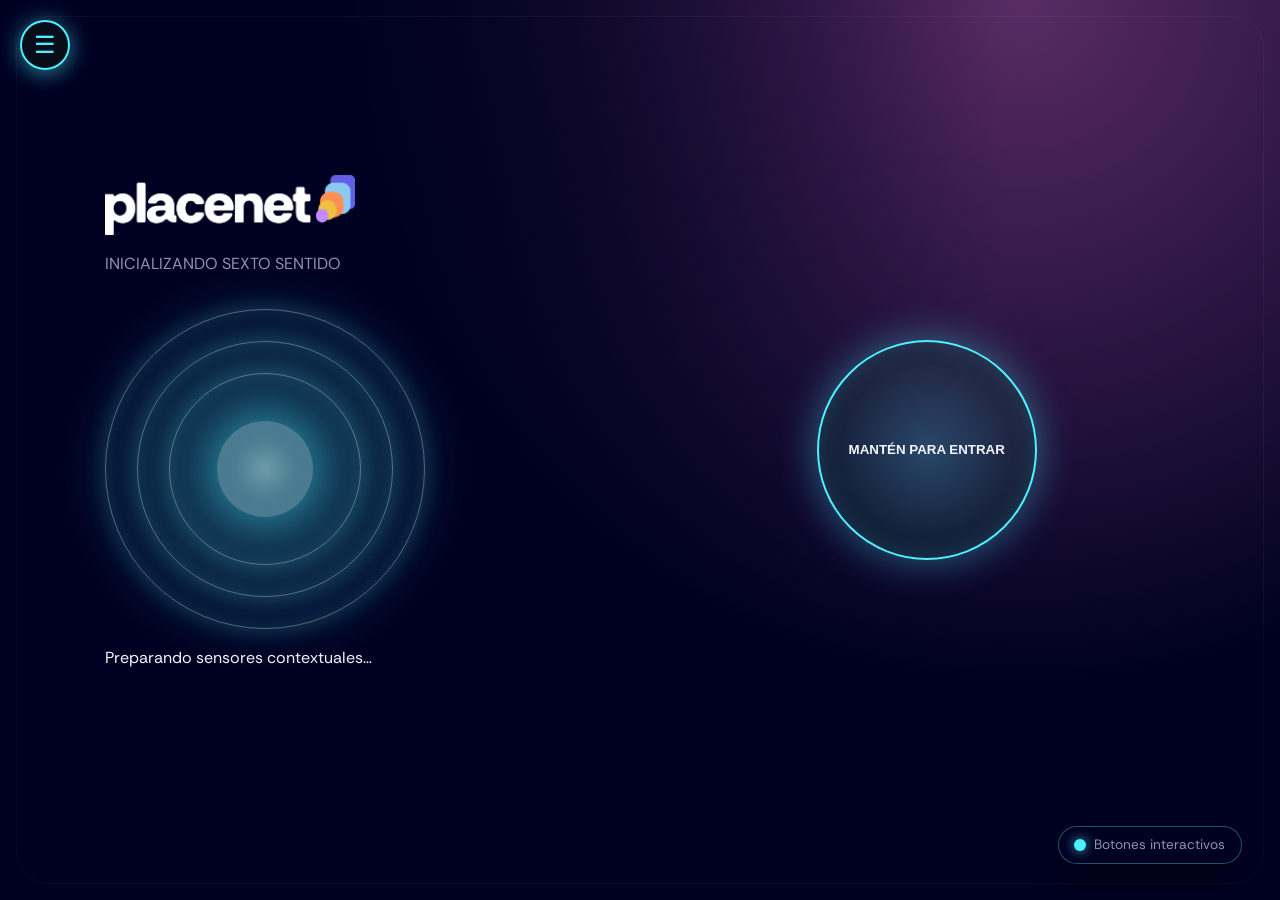
==== commit 279bc6a0: "status" ====
--- a/index.html
+++ b/index.html
@@ -127,7 +127,7 @@
               especial?
             </h1>
             <h2>
-              Esa emoción que solo sucede <u>cuando estás allí.</u>
+              Esa emoción que solo sucede <span class="glow">cuando estás allí.</span>
           </div>
           <div class="memory__canvas">
             <div class="memory__parallax" aria-hidden="true">
@@ -190,7 +190,7 @@
         <div class="section__content">
           <div class="copy-stack-placenet">
             <h1 id="placenet-title">
-              Placenet usa el sentido digital.<br>Una manera completamente nueva de ver el mundo.
+              Placenet usa el <span class="glow">sentido digital.</span><br>Una manera <i>completamente nueva de ver el mundo</i>.
             </h1>
             <h2>
               Conectamos personas y lugares.<br>Creamos comunidades digitales centradas en lugares físicos.
@@ -266,8 +266,8 @@
               <p class="eyebrow">Impacto vivo</p>
               <h2>
                 Con Placenet se abren nuevas puertas.<br />
-                Nuevos activos digitales.<br />
-                Un oc&eacute;ano lleno de oportunidades.
+                Nuevos <i class="glow-static">activos digitales</i>.<br />
+                Un oc&eacute;ano lleno de <u class="glow-static">oportunidades</u>.
               </h2>
             </div>
             <div class="impact__statements" role="list" aria-label="Posibilidades expandidas">
@@ -294,56 +294,19 @@
                 Lo que sucede en tu móvil cambia según dónde estás.
               </p>
             </div>
-            <div class="journey">
-              <div class="journey__step is-active">
-                <p>Contenidos vivos</p>
-                <span>Micrositios y experiencias patrocinables justo al entrar.</span>
-              </div>
-              <div class="journey__step">
-                  <p>Comunicaciones</p>
-                  <span>Alertas y retos contextualizados sin pedir datos personales.</span>
-                </div>
-                <div class="journey__step">
-                  <p>Servicios</p>
-                  <span>Check-in invisible, colas inteligentes y reservas al instante.</span>
-                </div>
-              <div class="journey__step">
-                <p>Engagement phygital</p>
-                <span>Recompensas, comunidad y recuerdos activados en sitio.</span>
-              </div>
-            </div>
-            <div class="slider-nav">
-              <button class="slider-button journey-prev" aria-label="Paso anterior">‹</button>
-              <button class="slider-button journey-next" aria-label="Paso siguiente">›</button>
-            </div>
+            
+          
           </div>
           <div class="impact__panel impact__panel--manager">
             <div class="copy-stack">
               <p class="eyebrow">Gestores</p>
               <h3>Acompaña, crea y entiende en tiempo real.</h3>
               </div>
-              <div class="dashboard">
-                <div class="dashboard__metric">
-                  <p>Contenidos y patrocinios</p>
-                  <span>Activa piezas patrocinadas y mide la interacción en vivo.</span>
-                </div>
-                <div class="dashboard__metric">
-                  <p>Engagement en vivo</p>
-                  <span>Retos, recompensas y quests phygital siempre visibles.</span>
-                </div>
-                <div class="dashboard__metric">
-                  <p>Comportamiento seguro</p>
-                  <span>Mapa anónimo en tiempo real sin datos personales.</span>
-                </div>
-              <div class="dashboard__metric">
-                <p>Servicios conectados</p>
-                <span>Reservas, colas y check-in automático en un panel único.</span>
-              </div>
-            </div>
-            <div class="slider-nav">
-              <button class="slider-button dashboard-prev" aria-label="Métrica anterior">‹</button>
-              <button class="slider-button dashboard-next" aria-label="Métrica siguiente">›</button>
-            </div>
+              
+      
+                
+            </div>
+            
           </div>
         </div>
           <div class="impact__bottom">
@@ -432,8 +395,8 @@
                 <h1 id="closing-title">Imagina lo que podemos hacer por TI</h1>
                 <h2 class="closing-lede">
                   Estos son solo algunos ejemplos.<br />
-                  Somos tecnología para crear comunidades digitales reales,
-                  a través del sexto sentido de las personas. Como tú las imagines.
+                  Somos tecnología, capaces de <i>crear comunidades digitales reales</i>,
+                  a través del sexto sentido de las personas.<br>De la forma que tú quieras diseñarlas. Como te las imagines.
                 </h2>
               </div>
             </div>
--- a/styles.css
+++ b/styles.css
@@ -1762,3 +1762,66 @@
     padding: 1.2rem;
   }
 }
+
+/* GLOW EFFECT */
+.glow {
+  color: var(--accent);
+  text-shadow:
+    0 0 10px rgba(78, 242, 255, 0.8),
+    0 0 20px rgba(78, 242, 255, 0.6),
+    0 0 30px rgba(78, 242, 255, 0.4),
+    0 0 40px rgba(78, 242, 255, 0.2);
+  animation: glowPulse 3s ease-in-out infinite;
+}
+
+.glow-pink {
+  color: var(--accent-strong);
+  text-shadow:
+    0 0 10px rgba(255, 122, 223, 0.8),
+    0 0 20px rgba(255, 122, 223, 0.6),
+    0 0 30px rgba(255, 122, 223, 0.4),
+    0 0 40px rgba(255, 122, 223, 0.2);
+  animation: glowPulsePink 3s ease-in-out infinite;
+}
+
+.glow-static {
+  color: var(--accent);
+  text-shadow:
+    0 0 10px rgba(78, 242, 255, 0.8),
+    0 0 20px rgba(78, 242, 255, 0.6),
+    0 0 30px rgba(78, 242, 255, 0.4);
+}
+
+@keyframes glowPulse {
+  0%, 100% {
+    text-shadow:
+      0 0 10px rgba(78, 242, 255, 0.8),
+      0 0 20px rgba(78, 242, 255, 0.6),
+      0 0 30px rgba(78, 242, 255, 0.4),
+      0 0 40px rgba(78, 242, 255, 0.2);
+  }
+  50% {
+    text-shadow:
+      0 0 15px rgba(78, 242, 255, 1),
+      0 0 30px rgba(78, 242, 255, 0.8),
+      0 0 45px rgba(78, 242, 255, 0.6),
+      0 0 60px rgba(78, 242, 255, 0.4);
+  }
+}
+
+@keyframes glowPulsePink {
+  0%, 100% {
+    text-shadow:
+      0 0 10px rgba(255, 122, 223, 0.8),
+      0 0 20px rgba(255, 122, 223, 0.6),
+      0 0 30px rgba(255, 122, 223, 0.4),
+      0 0 40px rgba(255, 122, 223, 0.2);
+  }
+  50% {
+    text-shadow:
+      0 0 15px rgba(255, 122, 223, 1),
+      0 0 30px rgba(255, 122, 223, 0.8),
+      0 0 45px rgba(255, 122, 223, 0.6),
+      0 0 60px rgba(255, 122, 223, 0.4);
+  }
+}
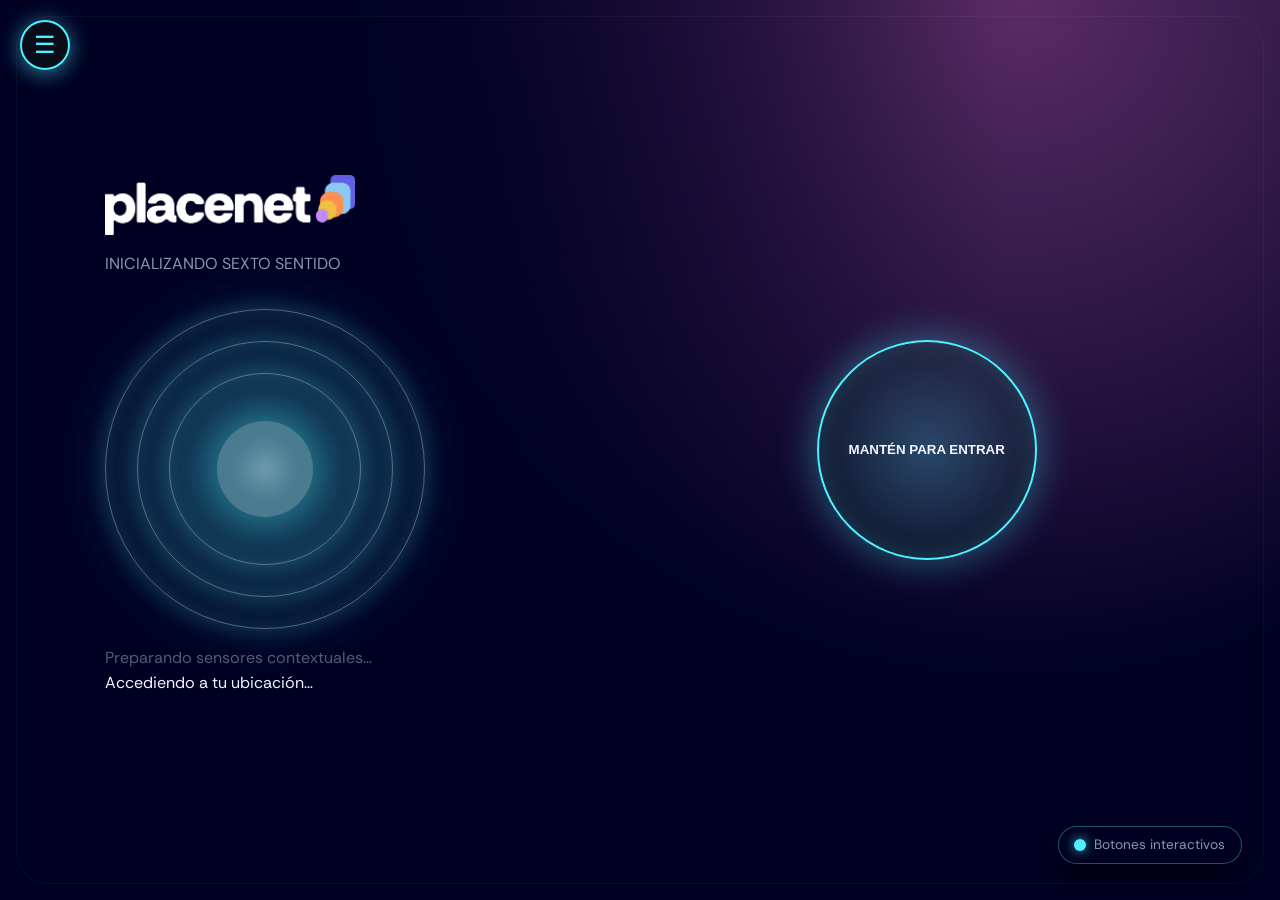
==== commit 047f438d: "status" ====
--- a/index.html
+++ b/index.html
@@ -263,7 +263,6 @@
           </div>
           <div class="impact__intro">
             <div class="impact__hero">
-              <p class="eyebrow">Impacto vivo</p>
               <h2>
                 Con Placenet se abren nuevas puertas.<br />
                 Nuevos <i class="glow-static">activos digitales</i>.<br />
@@ -287,26 +286,25 @@
             <div class="impact__panel impact__panel--visitor">
               <div class="copy-stack">
                 <p class="eyebrow">Visitantes</p>
-              <h3 id="impact-title">
-                Experiencias disruptivas en cada etapa del journey.
-              </h3>
-              <p>
-                Lo que sucede en tu móvil cambia según dónde estás.
-              </p>
-            </div>
-            
-          
-          </div>
-          <div class="impact__panel impact__panel--manager">
-            <div class="copy-stack">
-              <p class="eyebrow">Gestores</p>
-              <h3>Acompaña, crea y entiende en tiempo real.</h3>
-              </div>
+                <h3 id="impact-title">
+                  Experiencias disruptivas en cada etapa del journey.
+                </h3>
+                <p>
+                  Lo que sucede en tu móvil cambia según dónde estás.
+                </p>
+              </div>
+
+            </div>
+            <div class="impact__panel impact__panel--manager">
+              <div class="copy-stack">
+                <p class="eyebrow">Gestores</p>
+                <h3>Acompaña, crea y entiende en tiempo real.</h3>
+              </div>
+
               
-      
-                
-            </div>
-            
+
+            </div>
+
           </div>
         </div>
           <div class="impact__bottom">
@@ -346,7 +344,7 @@
               aquí tienes algunos ejemplos reales de lo que ya hemos hecho:
             </h2>
           </div>
-          <div class="case-hint" aria-hidden="true">Desliza para ver m�s casos →</div>
+          <div class="case-hint" aria-hidden="true">Desliza para ver más casos →</div>
           <div class="case-track" id="caseTrack" role="list"></div>
         </div>
         <div class="section__nav">
@@ -374,7 +372,6 @@
           <button class="case-modal__close" aria-label="Cerrar">×</button>
           <div class="case-modal__media" id="caseModalMedia" aria-hidden="true"></div>
           <div class="case-modal__body">
-            <p class="eyebrow" id="caseModalEyebrow">Caso</p>
             <h3 id="caseModalTitle"></h3>
             <p id="caseModalDescription"></p>
             <div class="case-modal__tags" id="caseModalTags" aria-label="Tags"></div>
--- a/styles.css
+++ b/styles.css
@@ -907,130 +907,48 @@
   min-height: 0;
 }
 
+.impact__panel .copy-stack {
+  display: flex;
+  flex-direction: column;
+  gap: 1rem;
+  flex: 1;
+  justify-content: center;
+}
+
 .impact__panel .copy-stack h3 {
-  line-height: 1.1;
-  margin-bottom: 0.5rem;
+  line-height: 1.25;
+  margin-bottom: 0;
+  font-size: clamp(1.5rem, 2.5vw, 1.8rem);
+  font-weight: 600;
 }
 
 .impact__panel .copy-stack p {
-  line-height: 1.35;
-  margin-bottom: 0.5rem;
+  line-height: 1.6;
+  margin-bottom: 0;
+  color: var(--muted);
+  font-size: clamp(1rem, 1.2vw, 1.1rem);
+}
+
+.impact__panel .copy-stack .eyebrow {
+  margin-bottom: 0;
+  font-size: 0.9rem;
+  letter-spacing: 0.1em;
 }
 
 .impact__panel {
   background: rgba(11, 15, 25, 0.7);
   border-radius: 1.5rem;
-  padding: 1.5rem;
+  padding: 2.5rem;
   border: 1px solid var(--border);
   display: flex;
   flex-direction: column;
-  gap: 1rem;
-  min-height: 0;
+  min-height: 320px;
   min-width: 0;
   position: relative;
-}
-
-.journey {
-  display: grid;
-  gap: 0.8rem;
-  flex: 1;
-  overflow: hidden;
-}
-
-.journey__step,
-.dashboard__metric {
-  border-radius: 1rem;
-  border: 1px solid var(--border);
-  padding: 1rem 1.1rem;
-  display: none;
-  flex-direction: column;
-  align-items: flex-start;
-  color: var(--muted);
-  gap: 0.35rem;
-  line-height: 1.35;
-  background: rgba(255, 255, 255, 0.04);
-}
-
-.journey__step.is-current,
-.journey__step.is-active,
-.dashboard__metric.is-current,
-.dashboard__metric.is-active {
-  display: flex;
-}
-
-.journey__step p,
-.journey__step span,
-.dashboard__metric p,
-.dashboard__metric span {
-  margin: 0;
-  line-height: 1.25;
-}
-
-.journey__step.is-active,
-.dashboard__metric.is-active {
-  border-color: var(--accent);
-  color: var(--text);
-  box-shadow: 0 0 18px rgba(78, 242, 255, 0.18);
-}
-
-.slider-nav {
-  position: absolute;
-  left: 50%;
-  bottom: 0.6rem;
-  transform: translateX(-50%);
-  display: flex;
-  align-items: center;
+  backdrop-filter: blur(8px);
   justify-content: center;
-  gap: 0.5rem;
-  pointer-events: none;
-}
-
-.slider-button {
-  width: 36px;
-  height: 36px;
-  border-radius: 50%;
-  border: 1px solid var(--border);
-  background: rgba(255, 255, 255, 0.08);
-  color: var(--text);
-  display: grid;
-  place-items: center;
-  cursor: pointer;
-  transition: border-color 0.2s ease, box-shadow 0.2s ease, transform 0.2s ease;
-  backdrop-filter: blur(4px);
-  pointer-events: auto;
-}
-
-.slider-button:hover,
-.slider-button:focus-visible {
-  border-color: var(--accent);
-  box-shadow: 0 0 12px rgba(78, 242, 255, 0.2);
-  transform: translateY(-1px);
-}
-
-.slider-button:disabled {
-  opacity: 0.45;
-  cursor: not-allowed;
-  transform: none;
-  box-shadow: none;
-}
-
-.dashboard {
-  display: grid;
-  gap: 1rem;
-  flex: 1;
-  overflow: hidden;
-}
-
-.dashboard,
-.journey {
-  position: relative;
-}
-
-.dashboard__metric strong {
-  display: block;
-  font-size: 1.25rem;
-  margin-top: 0.5rem;
-}
+}
+
 
 .prompt-card.is-active {
   border-color: var(--accent);
@@ -1071,27 +989,33 @@
 
 .case-track {
   display: grid;
-  grid-template-columns: repeat(auto-fit, minmax(180px, 1fr));
-  gap: 0.9rem;
+  grid-template-columns: repeat(5, 1fr);
+  gap: 1.25rem;
+  align-items: stretch;
+  max-width: 1400px;
+  margin: 0 auto;
 }
 
 .case-card {
   position: relative;
-  padding: 1rem;
+  padding: 1.5rem;
   border-radius: 1rem;
   background: rgba(10, 14, 26, 0.85);
   border: 1px solid rgba(255, 255, 255, 0.06);
   overflow: hidden;
-  min-height: 170px;
+  min-height: 240px;
+  height: 240px;
+  display: flex;
+  flex-direction: column;
+  gap: 0.75rem;
   transition: transform 0.25s ease, box-shadow 0.25s ease;
   cursor: pointer;
 }
 
 .case-card--more {
-  display: grid;
-  align-content: center;
-  justify-items: flex-start;
-  gap: 0.5rem;
+  display: flex;
+  align-items: center;
+  justify-content: flex-start;
   background: rgba(10, 14, 26, 0.65);
   border-style: dashed;
 }
@@ -1104,19 +1028,60 @@
 .case-card__logo {
   font-weight: 600;
   letter-spacing: 0.1em;
-  margin-bottom: 0.5rem;
+  height: 60px;
+  display: flex;
+  align-items: center;
+  flex-shrink: 0;
 }
 
 .case-card__logo img {
   max-width: 140px;
   max-height: 60px;
+  width: auto;
+  height: auto;
   object-fit: contain;
   filter: brightness(1.1);
 }
 
+.case-card__logo img.logo-white {
+  filter: brightness(0) invert(1);
+}
+
 .case-card p {
-  font-size: 0.9rem;
-  line-height: 1.3;
+  font-size: 0.85rem;
+  line-height: 1.35;
+  flex: 1;
+  margin: 0;
+  display: -webkit-box;
+  -webkit-line-clamp: 4;
+  -webkit-box-orient: vertical;
+  overflow: hidden;
+}
+
+.case-card .eyebrow {
+  font-size: 0.8rem;
+  margin-top: auto;
+  flex-shrink: 0;
+}
+
+.case-card__cta {
+  margin-top: auto;
+  border-radius: 999px;
+  padding: 0.65rem 1.4rem;
+  text-transform: uppercase;
+  letter-spacing: 0.15em;
+  font-size: 0.85rem;
+  border: 1px solid var(--accent);
+  background: transparent;
+  color: var(--text);
+  cursor: pointer;
+  transition: background 0.2s, color 0.2s;
+  box-shadow: 0 0 20px rgba(78, 242, 255, 0.25);
+}
+
+.case-card__cta:hover {
+  background: var(--accent);
+  color: #020305;
 }
 
 .case-hint {
@@ -1152,63 +1117,146 @@
 .case-modal__content {
   position: relative;
   width: min(920px, 90vw);
+  max-height: 85vh;
   background: rgba(10, 14, 26, 0.95);
   border: 1px solid rgba(255, 255, 255, 0.08);
   border-radius: 1.4rem;
   padding: 1.5rem;
   display: grid;
   gap: 1rem;
-  grid-template-columns: 1.2fr 1fr;
+  grid-template-columns: 1fr 1fr;
+  grid-auto-rows: 1fr;
+  align-items: stretch;
   box-shadow: 0 30px 70px rgba(0, 0, 0, 0.55);
+  overflow-y: auto;
 }
 
 .case-modal__close {
   position: absolute;
   top: 0.75rem;
   right: 0.75rem;
-  background: transparent;
-  border: 1px solid var(--border);
+  background: rgba(0, 1, 34, 0.8);
+  border: 1px solid var(--accent);
   color: var(--text);
   border-radius: 50%;
-  width: 34px;
-  height: 34px;
+  width: 36px;
+  height: 36px;
   cursor: pointer;
+  font-size: 1.5rem;
+  line-height: 1;
+  display: flex;
+  align-items: center;
+  justify-content: center;
+  box-shadow: 0 0 20px rgba(78, 242, 255, 0.4);
+  transition: all 0.2s ease;
+  z-index: 10;
+}
+
+.case-modal__close:hover {
+  background: var(--accent);
+  color: #020305;
+  box-shadow: 0 0 30px rgba(78, 242, 255, 0.6);
+  transform: scale(1.1);
 }
 
 .case-modal__media {
   width: 100%;
   height: 100%;
-  min-height: 260px;
+  min-height: 400px;
   border-radius: 1rem;
   background: linear-gradient(135deg, rgba(78, 242, 255, 0.18), rgba(255, 122, 223, 0.14));
+  overflow: hidden;
+  display: flex;
+  align-items: center;
+  justify-content: center;
+}
+
+.case-modal__media img {
+  width: 100%;
+  height: 100%;
+  object-fit: contain;
+  object-position: center;
+  border-radius: 1rem;
+}
+
+.case-modal__media img.photo {
+  object-fit: cover;
 }
 
 .case-modal__body h3 {
-  margin: 0 0 0.4rem;
+  margin: 0 0 0.75rem;
+  font-size: 1.5rem;
 }
 
 .case-modal__body p {
-  margin: 0 0 0.75rem;
+  margin: 0 0 0.5rem;
+  line-height: 1.6;
+}
+
+.case-modal__body ul {
+  margin: 0 0 1rem;
+  padding-left: 1.25rem;
+  list-style: none;
+}
+
+.case-modal__body ul li {
+  position: relative;
+  padding-left: 0.5rem;
+  margin-bottom: 0.5rem;
+  line-height: 1.5;
+}
+
+.case-modal__body ul li::before {
+  content: "•";
+  position: absolute;
+  left: -0.75rem;
+  color: var(--accent);
+  font-weight: bold;
 }
 
 .case-modal__tags {
   display: flex;
   flex-wrap: wrap;
-  gap: 0.35rem;
-  margin-bottom: 0.75rem;
+  gap: 0.5rem;
+  margin-bottom: 1rem;
   padding: 0;
 }
 
 .case-modal__tag {
-  border: 1px solid var(--border);
-  padding: 0.3rem 0.65rem;
+  border: 1px solid var(--accent);
+  padding: 0.35rem 0.75rem;
   border-radius: 999px;
+  font-size: 0.8rem;
+  background: rgba(78, 242, 255, 0.1);
+  color: var(--accent);
+  box-shadow: 0 0 12px rgba(78, 242, 255, 0.2);
+}
+
+.case-modal .primary {
+  display: inline-block;
+  border-radius: 999px;
+  padding: 0.65rem 1.4rem;
+  text-transform: uppercase;
+  letter-spacing: 0.15em;
   font-size: 0.85rem;
-  background: rgba(255, 255, 255, 0.05);
-}
-
-.case-modal .primary {
-  inline-size: fit-content;
+  border: 1px solid var(--accent);
+  background: transparent;
+  color: var(--text);
+  cursor: pointer;
+  transition: background 0.2s, color 0.2s;
+  text-decoration: none;
+  box-shadow: 0 0 20px rgba(78, 242, 255, 0.25);
+}
+
+.case-modal .primary:hover {
+  background: var(--accent);
+  color: #020305;
+}
+
+@media (max-width: 1024px) and (min-width: 641px) {
+  .case-track {
+    grid-template-columns: repeat(3, 1fr);
+  }
 }
 
 @media (max-width: 640px) {
@@ -1219,19 +1267,53 @@
   .case-track {
     display: flex;
     overflow-x: auto;
+    overflow-y: hidden;
     scroll-snap-type: x mandatory;
-    gap: 0.8rem;
-    padding-bottom: 0.5rem;
+    gap: 1rem;
+    padding-bottom: 1rem;
+    padding-left: 0.5rem;
+    padding-right: 0.5rem;
     -webkit-overflow-scrolling: touch;
   }
 
   .case-card {
-    flex: 0 0 85%;
-    scroll-snap-align: start;
+    flex: 0 0 calc(100vw - 4rem);
+    max-width: calc(100vw - 4rem);
+    scroll-snap-align: center;
+    min-height: auto;
+    height: auto;
+    padding: 1.5rem;
+    display: flex;
+    flex-direction: column;
+  }
+
+  .case-card__logo {
+    height: 50px;
+    flex-shrink: 0;
+  }
+
+  .case-card__logo img {
+    max-width: 120px;
+    max-height: 50px;
+  }
+
+  .case-card p {
+    font-size: 0.9rem;
+    -webkit-line-clamp: 3;
+    flex: 1;
   }
 
   .case-modal__content {
     grid-template-columns: 1fr;
+    max-height: 90vh;
+    padding: 1rem;
+    width: 95vw;
+    grid-auto-rows: auto;
+  }
+
+  .case-modal__media {
+    height: auto;
+    min-height: 280px;
   }
 }
 
@@ -1452,7 +1534,21 @@
   }
 
   .impact__panels {
-    scroll-snap-type: x mandatory;
+    grid-template-columns: 1fr;
+    gap: 1.5rem;
+  }
+
+  .impact__panel {
+    padding: 2rem 1.5rem;
+    min-height: 280px;
+  }
+
+  .impact__panel .copy-stack h3 {
+    font-size: clamp(1.3rem, 5vw, 1.5rem);
+  }
+
+  .impact__panel .copy-stack p {
+    font-size: clamp(0.95rem, 3vw, 1rem);
   }
 
   .section__nav {
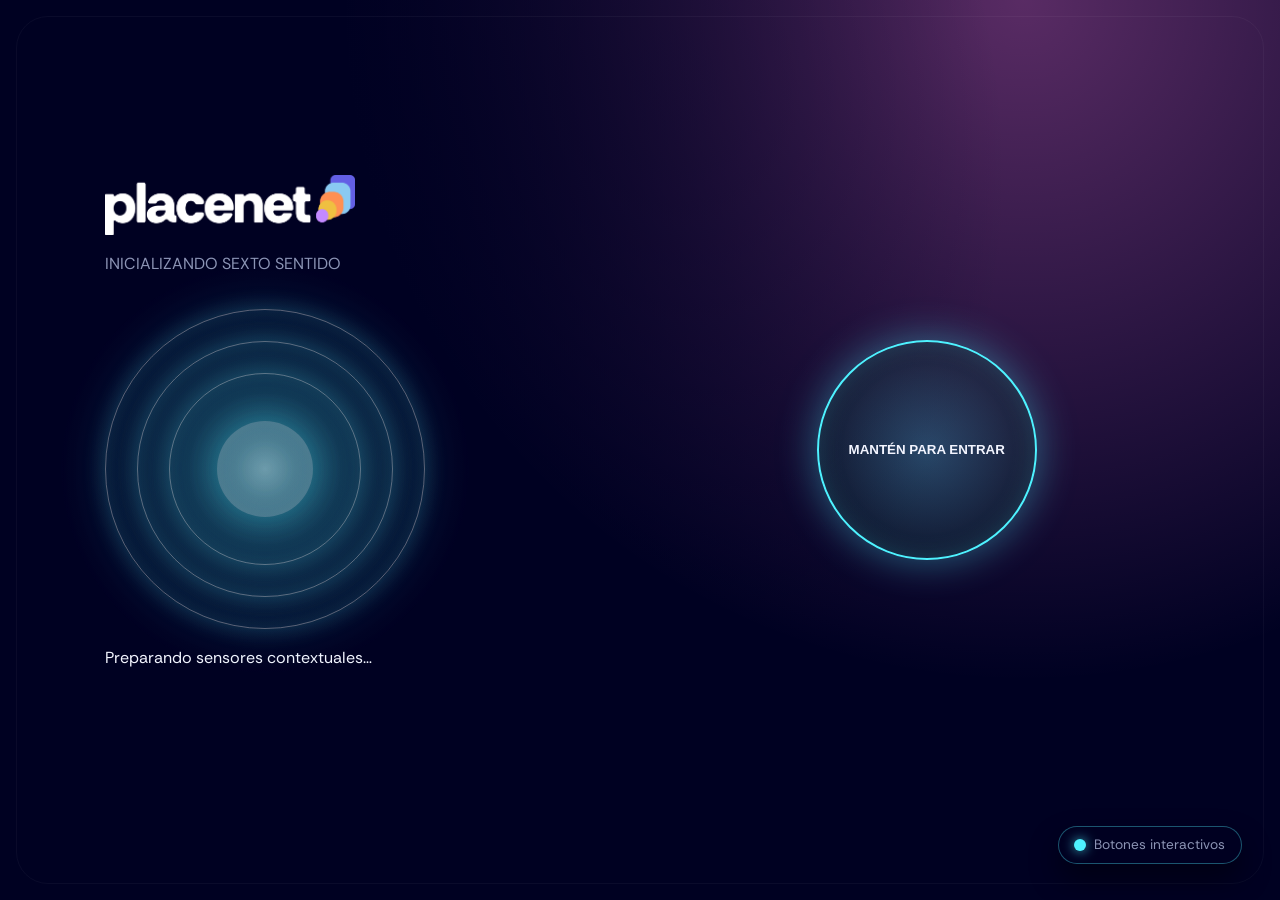
==== commit 1927d8d4: "hide nav" ====
--- a/index.html
+++ b/index.html
@@ -65,7 +65,7 @@
   <body>
     <a class="skip-link" href="#acto-resonancia">Saltar a la historia</a>
 
-    <!-- Floating Navigation Index - TEMPORAL -->
+    <!-- Floating Navigation Index - TEMPORAL 
     <nav class="floating-nav" id="floatingNav">
       <button class="floating-nav__toggle" id="floatingNavToggle" aria-label="Toggle navigation">
         <span>☰</span>
@@ -81,7 +81,7 @@
           <li><a href="#acto-cierre" data-section="5">Cierre</a></li>
         </ul>
       </div>
-    </nav>
+    </nav> -->
 
     <div class="interaction-hint" role="note">
       <span class="interaction-hint__pulse" aria-hidden="true"></span>
--- a/styles.css
+++ b/styles.css
@@ -1264,21 +1264,33 @@
     display: block;
   }
 
+  .cases .section__content {
+    max-width: 100%;
+    width: 100%;
+  }
+
   .case-track {
     display: flex;
-    overflow-x: auto;
+    overflow-x: scroll;
     overflow-y: hidden;
     scroll-snap-type: x mandatory;
     gap: 1rem;
     padding-bottom: 1rem;
-    padding-left: 0.5rem;
-    padding-right: 0.5rem;
+    padding-left: 1rem;
+    padding-right: 1rem;
     -webkit-overflow-scrolling: touch;
+    scrollbar-width: none;
+    max-width: 100vw;
+  }
+
+  .case-track::-webkit-scrollbar {
+    display: none;
   }
 
   .case-card {
-    flex: 0 0 calc(100vw - 4rem);
-    max-width: calc(100vw - 4rem);
+    flex: 0 0 calc(100vw - 3rem);
+    min-width: calc(100vw - 3rem);
+    max-width: calc(100vw - 3rem);
     scroll-snap-align: center;
     min-height: auto;
     height: auto;
@@ -1314,6 +1326,16 @@
   .case-modal__media {
     height: auto;
     min-height: 280px;
+  }
+
+  .case-modal__close {
+    position: fixed;
+    top: 1rem;
+    right: 1rem;
+    z-index: 2001;
+    background: rgba(0, 1, 34, 0.95);
+    backdrop-filter: blur(10px);
+    box-shadow: 0 0 25px rgba(78, 242, 255, 0.5);
   }
 }
 
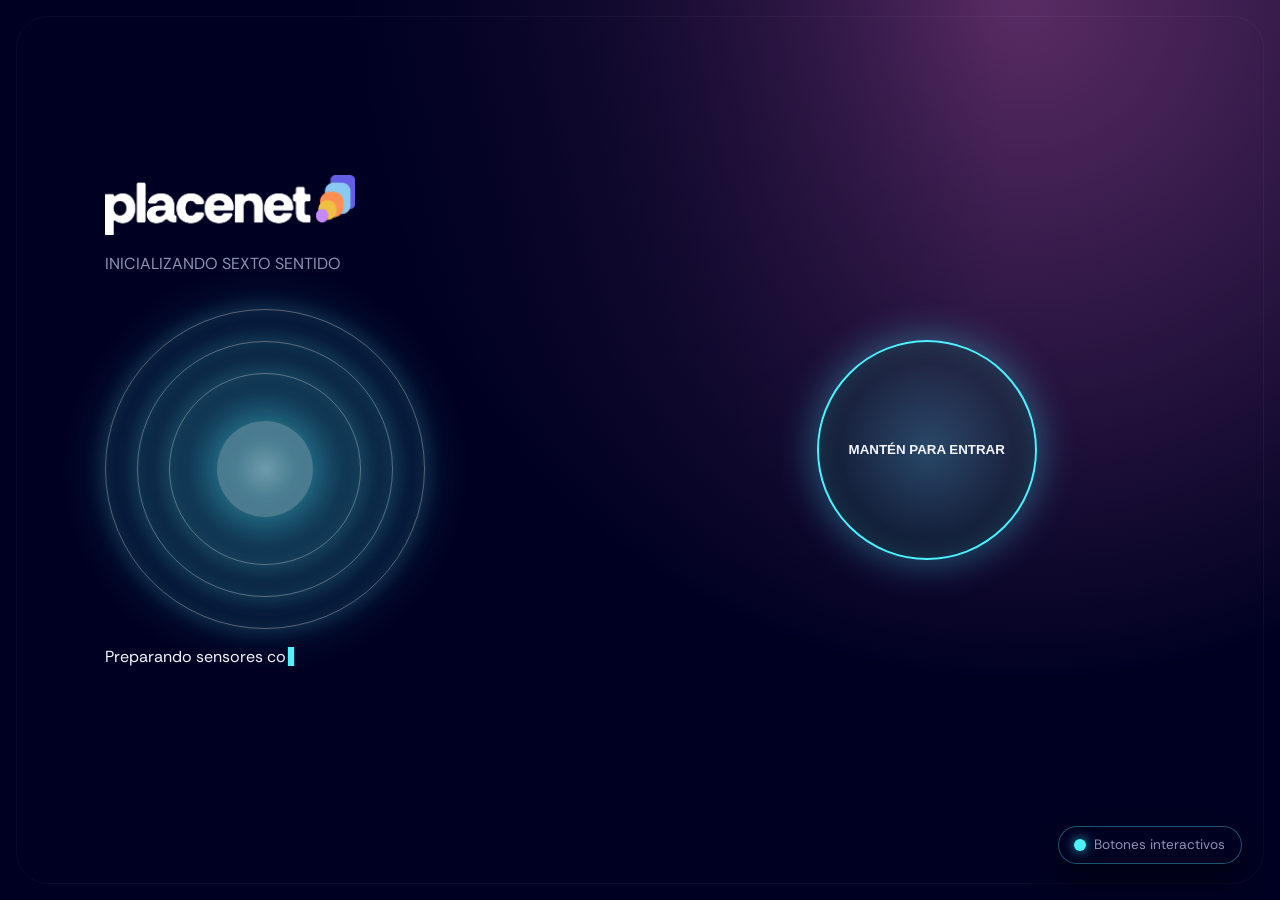
==== commit 247125f9: "fix home" ====
--- a/index.html
+++ b/index.html
@@ -101,9 +101,9 @@
               <div class="ring ring--inner"></div>
               <div class="ring__core"></div>
             </div>
-            <ul class="boot__log" aria-live="polite">
-              <li>Preparando sensores contextuales…</li>
-            </ul>
+            <div class="boot__log" aria-live="polite">
+              <span class="boot__log-text"></span>
+            </div>
           </div>
           <div class="boot__actions">
             <button id="activateSense" class="hold-button" aria-pressed="false">
@@ -286,7 +286,7 @@
             <div class="impact__panel impact__panel--visitor">
               <div class="copy-stack">
                 <p class="eyebrow">Visitantes</p>
-                <h3 id="impact-title">
+                <h3 id="impact-title" class="glow">
                   Experiencias disruptivas en cada etapa del journey.
                 </h3>
                 <p>
@@ -298,7 +298,7 @@
             <div class="impact__panel impact__panel--manager">
               <div class="copy-stack">
                 <p class="eyebrow">Gestores</p>
-                <h3>Acompaña, crea y entiende en tiempo real.</h3>
+                <h3 class="glow">Acompaña, crea y entiende en tiempo real.</h3>
               </div>
 
               
--- a/styles.css
+++ b/styles.css
@@ -21,6 +21,50 @@
 *::before,
 *::after {
   box-sizing: border-box;
+}
+
+/* Prevenir selección de texto en elementos clickables */
+button,
+a,
+[role="button"],
+.nav-button,
+.prompt-card,
+.layer-tab,
+.case-card,
+.impact__statement,
+.primary,
+.ghost,
+.case-card__cta,
+.team-card__actions a,
+.case-modal__close,
+.floating-nav__toggle {
+  user-select: none !important;
+  -webkit-user-select: none !important;
+  -moz-user-select: none !important;
+  -ms-user-select: none !important;
+  -webkit-touch-callout: none !important;
+  -webkit-tap-highlight-color: transparent !important;
+}
+
+/* Prevenir selección en elementos hijos de clickables */
+button *,
+a *,
+[role="button"] *,
+.nav-button *,
+.prompt-card *,
+.layer-tab *,
+.case-card *,
+.impact__statement *,
+.primary *,
+.ghost *,
+.case-card__cta *,
+.case-modal__close * {
+  user-select: none !important;
+  -webkit-user-select: none !important;
+  -moz-user-select: none !important;
+  -ms-user-select: none !important;
+  -webkit-touch-callout: none !important;
+  pointer-events: none;
 }
 
 body {
@@ -340,21 +384,36 @@
 }
 
 .boot__log {
-  list-style: none;
   padding: 0;
   margin: 0;
   min-height: 5rem;
   font-family: inherit;
-  color: var(--muted);
-}
-
-.boot__log li {
-  opacity: 0.6;
-}
-
-.boot__log li:last-child {
+  display: flex;
+  align-items: flex-start;
+}
+
+.boot__log-text {
   color: var(--text);
-  opacity: 1;
+  font-size: 1rem;
+  line-height: 1.5;
+  position: relative;
+  display: inline-block;
+}
+
+.boot__log-text::after {
+  content: "▌";
+  color: var(--accent);
+  animation: cursorBlink 0.8s step-end infinite;
+  margin-left: 2px;
+}
+
+@keyframes cursorBlink {
+  0%, 50% {
+    opacity: 1;
+  }
+  51%, 100% {
+    opacity: 0;
+  }
 }
 
 .boot__actions {
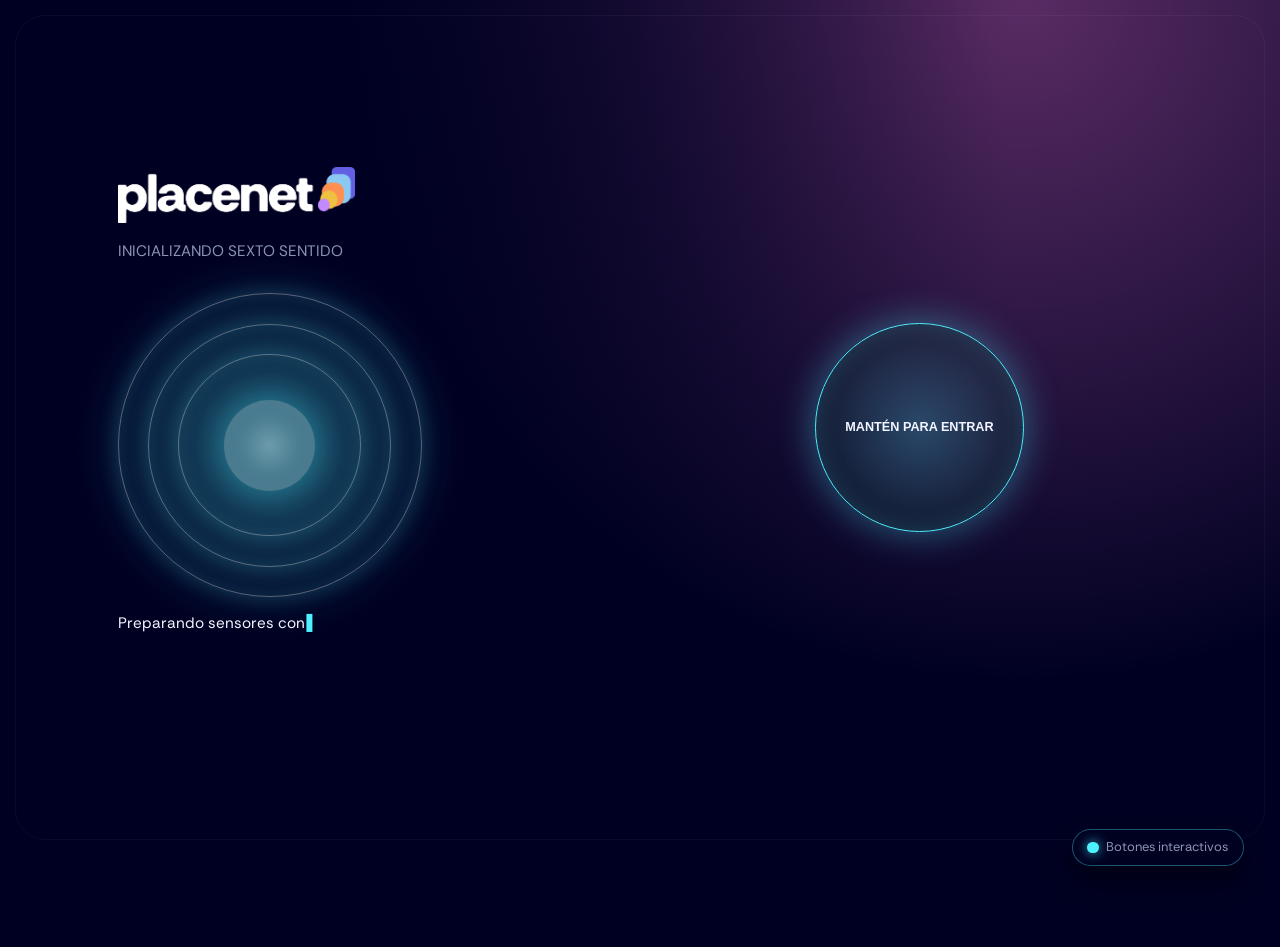
==== commit 49d19282: "zoom" ====
--- a/index.html
+++ b/index.html
@@ -1,475 +1,475 @@
-<!DOCTYPE html>
-<html lang="es">
-  <head>
-    <meta charset="utf-8" />
-    <meta name="viewport" content="width=device-width, initial-scale=1" />
-    <title>Placenet | Utiliza el sentido digital</title>
-    <meta
-      name="description"
-      content="Una manera completamente nueva de ver el mundo."
-    />
-    <meta property="og:type" content="website" />
-    <meta property="og:locale" content="es_ES" />
-    <meta property="og:url" content="https://landing.placenet.app/" />
-    <meta property="og:title" content="Placenet | Utiliza el sentido digital" />
-    <meta
-      property="og:description"
-      content="Una manera completamente nueva de ver el mundo."
-    />
-    <meta
-      property="og:image"
-      content="https://landing.placenet.app/assets/img/og-app.png"
-    />
-    <meta name="twitter:card" content="summary_large_image" />
-    <meta name="twitter:title" content="Placenet | Utiliza el sentido digital" />
-    <meta
-      name="twitter:description"
-      content="Una manera completamente nueva de ver el mundo."
-    />
-    <meta
-      name="twitter:image"
-      content="https://landing.placenet.app/assets/img/og-app.png"
-    />
-    <meta name="twitter:url" content="https://landing.placenet.app/" />
-    <link rel="apple-touch-icon" href="assets/favicon/apple-icon.png" />
-    <link
-      rel="apple-touch-icon"
-      sizes="180x180"
-      href="assets/favicon/apple-icon-180x180.png"
-    />
-    <link
-      rel="icon"
-      type="image/png"
-      sizes="32x32"
-      href="assets/favicon/favicon-32x32.png"
-    />
-    <link
-      rel="icon"
-      type="image/png"
-      sizes="16x16"
-      href="assets/favicon/favicon-16x16.png"
-    />
-    <link rel="shortcut icon" href="assets/favicon/favicon.ico" />
-    <link rel="manifest" href="assets/favicon/manifest.json" />
-    <meta name="msapplication-TileColor" content="#000122" />
-    <meta name="msapplication-config" content="assets/favicon/browserconfig.xml" />
-    <meta name="theme-color" content="#000122" />
-    <link rel="preconnect" href="https://fonts.googleapis.com" />
-    <link rel="preconnect" href="https://fonts.gstatic.com" crossorigin />
-    <link
-      href="https://fonts.googleapis.com/css2?family=Rethink+Sans:wght@400;500;600&display=swap"
-      rel="stylesheet"
-    />
-    <link rel="stylesheet" href="styles.css" />
-  </head>
-  <body>
-    <a class="skip-link" href="#acto-resonancia">Saltar a la historia</a>
-
-    <!-- Floating Navigation Index - TEMPORAL 
-    <nav class="floating-nav" id="floatingNav">
-      <button class="floating-nav__toggle" id="floatingNavToggle" aria-label="Toggle navigation">
-        <span>☰</span>
-      </button>
-      <div class="floating-nav__content">
-        <h3 class="floating-nav__title">Navegación</h3>
-        <ul class="floating-nav__list">
-          <li><a href="#acto-inicial" data-section="0">Inicio</a></li>
-          <li><a href="#acto-resonancia" data-section="1">Resonancia</a></li>
-          <li><a href="#acto-placenet" data-section="2">Placenet</a></li>
-          <li><a href="#acto-impacto" data-section="3">Impacto</a></li>
-          <li><a href="#acto-evidencia" data-section="4">Casos</a></li>
-          <li><a href="#acto-cierre" data-section="5">Cierre</a></li>
-        </ul>
-      </div>
-    </nav> -->
-
-    <div class="interaction-hint" role="note">
-      <span class="interaction-hint__pulse" aria-hidden="true"></span>
-      Botones interactivos
-    </div>
-    <main>
-      <section id="acto-inicial" class="section boot" aria-labelledby="boot-title">
-        <div class="boot__inner">
-          <div class="boot__hud">
-            <div class="brand-mark" aria-label="Placenet">
-              <img src="assets/img/marca white.png" alt="logo Placenet" />
-            </div>
-            <p id="boot-title" class="eyebrow">Inicializando sexto sentido</p>
-            <div class="boot__rings" aria-hidden="true">
-              <div class="ring ring--outer"></div>
-              <div class="ring ring--middle"></div>
-              <div class="ring ring--inner"></div>
-              <div class="ring__core"></div>
-            </div>
-            <div class="boot__log" aria-live="polite">
-              <span class="boot__log-text"></span>
-            </div>
-          </div>
-          <div class="boot__actions">
-            <button id="activateSense" class="hold-button" aria-pressed="false">
-              <span>Mantén para entrar</span>
-              <span class="hold-button__progress" aria-hidden="true"></span>
-            </button>
-           
-          </div>
-        </div>
-      </section>
-
-      <section
-        id="acto-resonancia"
-        class="section memory story-step"
-        aria-labelledby="memory-title"
-      >
-        <div class="section__content">
-          <div class="copy-stack">
-            <h1 id="memory-title">
-              ¿Recuerdas esas veces en las que un lugar te hizo sentir algo
-              especial?
-            </h1>
-            <h2>
-              Esa emoción que solo sucede <span class="glow">cuando estás allí.</span>
-          </div>
-          <div class="memory__canvas">
-            <div class="memory__parallax" aria-hidden="true">
-              <div class="parallax__layer parallax__layer--gif"></div>
-              <div class="parallax__layer parallax__layer--back"></div>
-              <div class="parallax__layer parallax__layer--mid"></div>
-              <div class="parallax__layer parallax__layer--front"></div>
-              <div class="memory__note memory__note--greet" id="greetNote" role="status" aria-live="polite">
-                <span class="memory__note-label">QUIÉN ERES</span>
-                <span class="memory__note-text">Hola <span class="memory__name">Alex</span>, ¿qué tal?!!</span>
-              </div>
-              <div class="memory__note memory__note--place" id="placeNote" role="status" aria-live="polite">
-                <span class="memory__note-label">DÓNDE ESTÁS</span>
-                <span class="memory__note-text">
-                  Bienvenido a <span class="memory__place">Placenet</span>. <span class="memory__entry">Aquí tienes tu entrada.</span>
-                </span>
-              </div>
-              <div class="portal-overlay" id="portalOverlay" aria-hidden="true">
-                <div class="portal-ring"></div>
-                <div class="portal-core"></div>
-              </div>
-            </div>
-            <div class="prompt-stack" role="group" aria-label="Preguntas clave">
-              <button class="prompt-card" data-action="greet" data-name="Alex">
-                ¿Y si ese lugar pudiera reconocerte?
-              </button>
-              <button class="prompt-card" data-action="welcome" data-place="Placenet">
-                ¿Y si supiera que has llegado y qué necesitas?
-              </button>
-              <button class="prompt-card" data-action="portal">
-                ¿Y si pudieras percibirlo a través de tu sexto sentido?
-              </button>
-            </div>
-          </div>
-          <div class="section__nav">
-            <button
-              type="button"
-              class="nav-button prev-scene"
-              aria-label="Volver al bloque anterior"
-            >
-              Volver
-            </button> 
-            <button
-              type="button"
-              class="nav-button nav-button--primary next-scene"
-              data-target="acto-placenet"
-              aria-label="Continuar al siguiente acto"
-            >
-              Saber más
-            </button> 
-          </div>
-        </div>
-      </section>
-
-      <section
-        id="acto-placenet"
-        class="section placenet story-step"
-        aria-labelledby="placenet-title"
-      >
-        <div class="section__content">
-          <div class="copy-stack-placenet">
-            <h1 id="placenet-title">
-              Placenet usa el <span class="glow">sentido digital.</span><br>Una manera <i>completamente nueva de ver el mundo</i>.
-            </h1>
-            <h2>
-              Conectamos personas y lugares.<br>Creamos comunidades digitales centradas en lugares físicos.
-            </h2>
-          </div>
-          <div class="placenet__layout">
-            <div class="placenet__device" aria-hidden="true">
-              <div class="device__frame">
-                <div class="device__screen">
-                  <div class="screen__bg"></div>
-                  <div class="screen__glow"></div>
-                  <div class="screen__signal"></div>
-                </div>
-                <div class="device__portal"></div>
-              </div>
-              <p class="device__caption">Tu 6º sentido</p>
-            </div>
-            <div class="placenet__map">
-            <nav aria-label="Capas de valor" class="layer-tabs">
-              <button class="layer-tab is-active" data-layer="contenido">
-                Contenidos
-              </button>
-              <button class="layer-tab" data-layer="personas">Personas</button>
-              <button class="layer-tab" data-layer="servicios">Servicios</button>
-              <button class="layer-tab" data-layer="comunicaciones">
-                Comunicaciones
-              </button>
-              <button class="layer-tab" data-layer="funcionalidades">
-                Funcionalidades
-              </button>
-            </nav>
-            <div class="map__viewport" aria-live="polite">
-              <p class="map__hint">
-                Conectamos cualquier elemento digital de forma  contextualizada y personalizada.
-              </p>
-              <ul class="map__nodes" id="mapNodes"></ul>
-            </div>
-          </div>
-          </div>
-        </div>
-        <div class="section__nav">
-          <button
-            type="button"
-            class="nav-button prev-scene"
-            aria-label="Volver al acto anterior"
-          >
-            Volver
-          </button>
-          <button
-            type="button"
-            class="nav-button nav-button--primary next-scene"
-            data-target="acto-impacto"
-            aria-label="Ir al impacto"
-          >
-            Ver impacto
-          </button>
-        </div>
-      </section>
-
-      <section
-        id="acto-impacto"
-        class="section impact story-step"
-        aria-labelledby="impact-title"
-      >
-        <div class="section__content impact__content">
-          <div class="impact__aura" aria-hidden="true">
-            <span class="impact__orb impact__orb--one"></span>
-            <span class="impact__orb impact__orb--two"></span>
-            <span class="impact__orb impact__orb--three"></span>
-          </div>
-          <div class="impact__intro">
-            <div class="impact__hero">
-              <h2>
-                Con Placenet se abren nuevas puertas.<br />
-                Nuevos <i class="glow-static">activos digitales</i>.<br />
-                Un oc&eacute;ano lleno de <u class="glow-static">oportunidades</u>.
-              </h2>
-            </div>
-            <div class="impact__statements" role="list" aria-label="Posibilidades expandidas">
-              <span class="impact__statement" role="listitem">Nuevas formas de impactar a sponsors.</span>
-              <span class="impact__statement" role="listitem">Nuevas maneras de activar engagement.</span>
-              <span class="impact__statement" role="listitem">Nuevas experiencias phygital.</span>
-              <span class="impact__statement" role="listitem">
-                Nuevas posibilidades para comprender el comportamiento del visitante: d&oacute;nde est&aacute;, por d&oacute;nde se mueve, c&oacute;mo act&uacute;a.
-              </span>
-              <span class="impact__statement" role="listitem">
-                Nuevas maneras de conectar con y entre visitantes sin compartir datos personales.
-              </span>
-            </div>
-            
-          </div>
-          <div class="impact__panels">
-            <div class="impact__panel impact__panel--visitor">
-              <div class="copy-stack">
-                <p class="eyebrow">Visitantes</p>
-                <h3 id="impact-title" class="glow">
-                  Experiencias disruptivas en cada etapa del journey.
-                </h3>
-                <p>
-                  Lo que sucede en tu móvil cambia según dónde estás.
-                </p>
-              </div>
-
-            </div>
-            <div class="impact__panel impact__panel--manager">
-              <div class="copy-stack">
-                <p class="eyebrow">Gestores</p>
-                <h3 class="glow">Acompaña, crea y entiende en tiempo real.</h3>
-              </div>
-
-              
-
-            </div>
-
-          </div>
-        </div>
-          <div class="impact__bottom">
-            
-              <div class="carousel__track" id="opportunityTrack"></div>
-            </div>
-            <div class="section__nav">
-              <button
-                type="button"
-                class="nav-button prev-scene"
-                aria-label="Volver al acto anterior"
-              >
-                Volver
-              </button>
-              <button
-                type="button"
-                class="nav-button nav-button--primary next-scene"
-                data-target="acto-evidencia"
-                aria-label="Explorar casos reales"
-              >
-                Ver casos reales
-              </button>
-            </div>
-          </div>
-        </div>
-      </section>
-
-      <section
-        id="acto-evidencia"
-        class="section cases story-step"
-        aria-labelledby="cases-title"
-      >
-        <div class="section__content">
-          <div class="copy-stack">
-            <h2 id="cases-title">
-              Somos disintos. Y para ayudarte a entender nuestro universo y todo lo que esta capacidad permite,
-              aquí tienes algunos ejemplos reales de lo que ya hemos hecho:
-            </h2>
-          </div>
-          <div class="case-hint" aria-hidden="true">Desliza para ver más casos →</div>
-          <div class="case-track" id="caseTrack" role="list"></div>
-        </div>
-        <div class="section__nav">
-          <button
-            type="button"
-            class="nav-button prev-scene"
-            aria-label="Volver al acto anterior"
-          >
-            Volver
-          </button>
-          <button
-            type="button"
-            class="nav-button nav-button--primary next-scene"
-            data-target="acto-cierre"
-            aria-label="Pasar al cierre"
-          >
-            Avancemos
-          </button>
-        </div>
-      </section>
-
-      <div class="case-modal" id="caseModal" role="dialog" aria-modal="true" aria-labelledby="caseModalTitle" hidden>
-        <div class="case-modal__backdrop"></div>
-        <div class="case-modal__content">
-          <button class="case-modal__close" aria-label="Cerrar">×</button>
-          <div class="case-modal__media" id="caseModalMedia" aria-hidden="true"></div>
-          <div class="case-modal__body">
-            <h3 id="caseModalTitle"></h3>
-            <p id="caseModalDescription"></p>
-            <div class="case-modal__tags" id="caseModalTags" aria-label="Tags"></div>
-            <a id="caseModalLink" class="primary" target="_blank" rel="noreferrer">Leer más</a>
-          </div>
-        </div>
-      </div>
-
-      <section
-        id="acto-cierre"
-        class="section closing story-step"
-        aria-labelledby="closing-title"
-      >
-        <div class="section__content">
-          <div class="copy-stack closing-copy">
-            <div class="closing-hero">
-              <div class="closing-hero__lead">
-                <h1 id="closing-title">Imagina lo que podemos hacer por TI</h1>
-                <h2 class="closing-lede">
-                  Estos son solo algunos ejemplos.<br />
-                  Somos tecnología, capaces de <i>crear comunidades digitales reales</i>,
-                  a través del sexto sentido de las personas.<br>De la forma que tú quieras diseñarlas. Como te las imagines.
-                </h2>
-              </div>
-            </div>
-          </div>
-            <div class="team-grid" aria-label="Equipo Placenet">
-              <article class="team-card">
-                <div class="team-card__avatar">
-                  <img src="assets/img/jordi.jfif" alt="Foto de Jordi Casabella" />
-                </div>
-                <div>
-                  <h3>Jordi Casabella</h3>
-                  <p class="team-card__role">CEO</p>
-                </div>
-                <div class="team-card__actions">
-                <a href="mailto:jordi.casabel@placenet.app" aria-label="Correo">@</a>
-                <a
-                  href="https://www.linkedin.com/in/jordi-casabella-g%C3%BCell/"
-                  target="_blank"
-                  rel="noreferrer"
-                  aria-label="LinkedIn"
-                  >in</a
-                >
-              </div>
-              </article>
-              <article class="team-card">
-                <div class="team-card__avatar">
-                  <img src="assets/img/belen.jfif" alt="Foto de Belen Cuadrillero" />
-                </div>
-                <div>
-                  <h3>Belen Cuadrillero</h3>
-                  <p class="team-card__role">CMO</p>
-                </div>
-              <div class="team-card__actions">
-                <a href="mailto:belen.cuadrillero@placenet.app" aria-label="Correo">@</a>
-                <a
-                  href="https://www.linkedin.com/in/belencuadrillero/"
-                  target="_blank"
-                  rel="noreferrer"
-                  aria-label="LinkedIn"
-                  >in</a
-                >
-              </div>
-            </article>
-            <article class="team-card">
-                <div class="team-card__avatar">
-                  <img src="assets/img/guim.jfif" alt="Foto de Guim Exposito" />
-                </div>
-                <div>
-                  <h3>Guim Exposito</h3>
-                  <p class="team-card__role">Growth Strategy Lead</p>
-                </div>
-                <div class="team-card__actions">
-                <a href="mailto:guim.exposito@placenet.app" aria-label="Correo">@</a>
-                <a
-                  href="https://www.linkedin.com/in/guimexp/?originalSubdomain=es"
-                  target="_blank"
-                  rel="noreferrer"
-                  aria-label="LinkedIn"
-                  >in</a
-                >
-              </div>
-              </article>
-          </div>
-
-          <div class="section__nav">
-            <button
-              type="button"
-              class="nav-button prev-scene"
-              aria-label="Volver a los casos reales"
-            >
-              Volver
-            </button>
-          </div>
-        </div>
-      </section>
-    </main>
-    <script src="script.js" defer></script>
-  </body>
-</html>
+<!DOCTYPE html>
+<html lang="es">
+  <head>
+    <meta charset="utf-8" />
+    <meta name="viewport" content="width=device-width, initial-scale=1" />
+    <title>Placenet | Utiliza el sentido digital</title>
+    <meta
+      name="description"
+      content="Una manera completamente nueva de ver el mundo."
+    />
+    <meta property="og:type" content="website" />
+    <meta property="og:locale" content="es_ES" />
+    <meta property="og:url" content="https://landing.placenet.app/" />
+    <meta property="og:title" content="Placenet | Utiliza el sentido digital" />
+    <meta
+      property="og:description"
+      content="Una manera completamente nueva de ver el mundo."
+    />
+    <meta
+      property="og:image"
+      content="https://landing.placenet.app/assets/img/og-app.png"
+    />
+    <meta name="twitter:card" content="summary_large_image" />
+    <meta name="twitter:title" content="Placenet | Utiliza el sentido digital" />
+    <meta
+      name="twitter:description"
+      content="Una manera completamente nueva de ver el mundo."
+    />
+    <meta
+      name="twitter:image"
+      content="https://landing.placenet.app/assets/img/og-app.png"
+    />
+    <meta name="twitter:url" content="https://landing.placenet.app/" />
+    <link rel="apple-touch-icon" href="assets/favicon/apple-icon.png" />
+    <link
+      rel="apple-touch-icon"
+      sizes="180x180"
+      href="assets/favicon/apple-icon-180x180.png"
+    />
+    <link
+      rel="icon"
+      type="image/png"
+      sizes="32x32"
+      href="assets/favicon/favicon-32x32.png"
+    />
+    <link
+      rel="icon"
+      type="image/png"
+      sizes="16x16"
+      href="assets/favicon/favicon-16x16.png"
+    />
+    <link rel="shortcut icon" href="assets/favicon/favicon.ico" />
+    <link rel="manifest" href="assets/favicon/manifest.json" />
+    <meta name="msapplication-TileColor" content="#000122" />
+    <meta name="msapplication-config" content="assets/favicon/browserconfig.xml" />
+    <meta name="theme-color" content="#000122" />
+    <link rel="preconnect" href="https://fonts.googleapis.com" />
+    <link rel="preconnect" href="https://fonts.gstatic.com" crossorigin />
+    <link
+      href="https://fonts.googleapis.com/css2?family=Rethink+Sans:wght@400;500;600&display=swap"
+      rel="stylesheet"
+    />
+    <link rel="stylesheet" href="styles.css" />
+  </head>
+  <body>
+    <a class="skip-link" href="#acto-resonancia">Saltar a la historia</a>
+
+    <!-- Floating Navigation Index - TEMPORAL 
+    <nav class="floating-nav" id="floatingNav">
+      <button class="floating-nav__toggle" id="floatingNavToggle" aria-label="Toggle navigation">
+        <span>☰</span>
+      </button>
+      <div class="floating-nav__content">
+        <h3 class="floating-nav__title">Navegación</h3>
+        <ul class="floating-nav__list">
+          <li><a href="#acto-inicial" data-section="0">Inicio</a></li>
+          <li><a href="#acto-resonancia" data-section="1">Resonancia</a></li>
+          <li><a href="#acto-placenet" data-section="2">Placenet</a></li>
+          <li><a href="#acto-impacto" data-section="3">Impacto</a></li>
+          <li><a href="#acto-evidencia" data-section="4">Casos</a></li>
+          <li><a href="#acto-cierre" data-section="5">Cierre</a></li>
+        </ul>
+      </div>
+    </nav> -->
+
+    <div class="interaction-hint" role="note">
+      <span class="interaction-hint__pulse" aria-hidden="true"></span>
+      Botones interactivos
+    </div>
+    <main>
+      <section id="acto-inicial" class="section boot" aria-labelledby="boot-title">
+        <div class="boot__inner">
+          <div class="boot__hud">
+            <div class="brand-mark" aria-label="Placenet">
+              <img src="assets/img/marca white.png" alt="logo Placenet" />
+            </div>
+            <p id="boot-title" class="eyebrow">Inicializando sexto sentido</p>
+            <div class="boot__rings" aria-hidden="true">
+              <div class="ring ring--outer"></div>
+              <div class="ring ring--middle"></div>
+              <div class="ring ring--inner"></div>
+              <div class="ring__core"></div>
+            </div>
+            <div class="boot__log" aria-live="polite">
+              <span class="boot__log-text"></span>
+            </div>
+          </div>
+          <div class="boot__actions">
+            <button id="activateSense" class="hold-button" aria-pressed="false">
+              <span>Mantén para entrar</span>
+              <span class="hold-button__progress" aria-hidden="true"></span>
+            </button>
+           
+          </div>
+        </div>
+      </section>
+
+      <section
+        id="acto-resonancia"
+        class="section memory story-step"
+        aria-labelledby="memory-title"
+      >
+        <div class="section__content">
+          <div class="copy-stack">
+            <h1 id="memory-title">
+              ¿Recuerdas esas veces en las que un lugar te hizo sentir algo
+              especial?
+            </h1>
+            <h2>
+              Esa emoción que solo sucede <span class="glow">cuando estás allí.</span>
+          </div>
+          <div class="memory__canvas">
+            <div class="memory__parallax" aria-hidden="true">
+              <div class="parallax__layer parallax__layer--gif"></div>
+              <div class="parallax__layer parallax__layer--back"></div>
+              <div class="parallax__layer parallax__layer--mid"></div>
+              <div class="parallax__layer parallax__layer--front"></div>
+              <div class="memory__note memory__note--greet" id="greetNote" role="status" aria-live="polite">
+                <span class="memory__note-label">QUIÉN ERES</span>
+                <span class="memory__note-text">Hola <span class="memory__name">Alex</span>, ¿qué tal?!!</span>
+              </div>
+              <div class="memory__note memory__note--place" id="placeNote" role="status" aria-live="polite">
+                <span class="memory__note-label">DÓNDE ESTÁS</span>
+                <span class="memory__note-text">
+                  Bienvenido a <span class="memory__place">Placenet</span>. <span class="memory__entry">Aquí tienes tu entrada.</span>
+                </span>
+              </div>
+              <div class="portal-overlay" id="portalOverlay" aria-hidden="true">
+                <div class="portal-ring"></div>
+                <div class="portal-core"></div>
+              </div>
+            </div>
+            <div class="prompt-stack" role="group" aria-label="Preguntas clave">
+              <button class="prompt-card" data-action="greet" data-name="Alex">
+                ¿Y si ese lugar pudiera reconocerte?
+              </button>
+              <button class="prompt-card" data-action="welcome" data-place="Placenet">
+                ¿Y si supiera que has llegado y qué necesitas?
+              </button>
+              <button class="prompt-card" data-action="portal">
+                ¿Y si pudieras percibirlo a través de tu sexto sentido?
+              </button>
+            </div>
+          </div>
+          <div class="section__nav">
+            <button
+              type="button"
+              class="nav-button prev-scene"
+              aria-label="Volver al bloque anterior"
+            >
+              Volver
+            </button> 
+            <button
+              type="button"
+              class="nav-button nav-button--primary next-scene"
+              data-target="acto-placenet"
+              aria-label="Continuar al siguiente acto"
+            >
+              Saber más
+            </button> 
+          </div>
+        </div>
+      </section>
+
+      <section
+        id="acto-placenet"
+        class="section placenet story-step"
+        aria-labelledby="placenet-title"
+      >
+        <div class="section__content">
+          <div class="copy-stack-placenet">
+            <h1 id="placenet-title">
+              Placenet usa el <span class="glow">sentido digital.</span><br>Una manera <i>completamente nueva de ver el mundo</i>.
+            </h1>
+            <h2>
+              Conectamos personas y lugares.<br>Creamos comunidades digitales centradas en lugares físicos.
+            </h2>
+          </div>
+          <div class="placenet__layout">
+            <div class="placenet__device" aria-hidden="true">
+              <div class="device__frame">
+                <div class="device__screen">
+                  <div class="screen__bg"></div>
+                  <div class="screen__glow"></div>
+                  <div class="screen__signal"></div>
+                </div>
+                <div class="device__portal"></div>
+              </div>
+              <p class="device__caption">Tu 6º sentido</p>
+            </div>
+            <div class="placenet__map">
+            <nav aria-label="Capas de valor" class="layer-tabs">
+              <button class="layer-tab is-active" data-layer="contenido">
+                Contenidos
+              </button>
+              <button class="layer-tab" data-layer="personas">Personas</button>
+              <button class="layer-tab" data-layer="servicios">Servicios</button>
+              <button class="layer-tab" data-layer="comunicaciones">
+                Comunicaciones
+              </button>
+              <button class="layer-tab" data-layer="funcionalidades">
+                Funcionalidades
+              </button>
+            </nav>
+            <div class="map__viewport" aria-live="polite">
+              <p class="map__hint">
+                Conectamos cualquier elemento digital de forma  contextualizada y personalizada.
+              </p>
+              <ul class="map__nodes" id="mapNodes"></ul>
+            </div>
+          </div>
+          </div>
+        </div>
+        <div class="section__nav">
+          <button
+            type="button"
+            class="nav-button prev-scene"
+            aria-label="Volver al acto anterior"
+          >
+            Volver
+          </button>
+          <button
+            type="button"
+            class="nav-button nav-button--primary next-scene"
+            data-target="acto-impacto"
+            aria-label="Ir al impacto"
+          >
+            Ver impacto
+          </button>
+        </div>
+      </section>
+
+      <section
+        id="acto-impacto"
+        class="section impact story-step"
+        aria-labelledby="impact-title"
+      >
+        <div class="section__content impact__content">
+          <div class="impact__aura" aria-hidden="true">
+            <span class="impact__orb impact__orb--one"></span>
+            <span class="impact__orb impact__orb--two"></span>
+            <span class="impact__orb impact__orb--three"></span>
+          </div>
+          <div class="impact__intro">
+            <div class="impact__hero">
+              <h2>
+                Con Placenet se abren nuevas puertas.<br />
+                Nuevos <i class="glow-static">activos digitales</i>.<br />
+                Un oc&eacute;ano lleno de <u class="glow-static">oportunidades</u>.
+              </h2>
+            </div>
+            <div class="impact__statements" role="list" aria-label="Posibilidades expandidas">
+              <span class="impact__statement" role="listitem">Nuevas formas de impactar a sponsors.</span>
+              <span class="impact__statement" role="listitem">Nuevas maneras de activar engagement.</span>
+              <span class="impact__statement" role="listitem">Nuevas experiencias phygital.</span>
+              <span class="impact__statement" role="listitem">
+                Nuevas posibilidades para comprender el comportamiento del visitante: d&oacute;nde est&aacute;, por d&oacute;nde se mueve, c&oacute;mo act&uacute;a.
+              </span>
+              <span class="impact__statement" role="listitem">
+                Nuevas maneras de conectar con y entre visitantes sin compartir datos personales.
+              </span>
+            </div>
+            
+          </div>
+          <div class="impact__panels">
+            <div class="impact__panel impact__panel--visitor">
+              <div class="copy-stack">
+                <p class="eyebrow">Visitantes</p>
+                <h3 id="impact-title" class="glow">
+                  Experiencias disruptivas en cada etapa del journey.
+                </h3>
+                <p>
+                  Lo que sucede en tu móvil cambia según dónde estás.
+                </p>
+              </div>
+
+            </div>
+            <div class="impact__panel impact__panel--manager">
+              <div class="copy-stack">
+                <p class="eyebrow">Gestores</p>
+                <h3 class="glow">Acompaña, crea y entiende en tiempo real.</h3>
+              </div>
+
+              
+
+            </div>
+
+          </div>
+        </div>
+          <div class="impact__bottom">
+            
+              <div class="carousel__track" id="opportunityTrack"></div>
+            </div>
+            <div class="section__nav">
+              <button
+                type="button"
+                class="nav-button prev-scene"
+                aria-label="Volver al acto anterior"
+              >
+                Volver
+              </button>
+              <button
+                type="button"
+                class="nav-button nav-button--primary next-scene"
+                data-target="acto-evidencia"
+                aria-label="Explorar casos reales"
+              >
+                Ver casos reales
+              </button>
+            </div>
+          </div>
+        </div>
+      </section>
+
+      <section
+        id="acto-evidencia"
+        class="section cases story-step"
+        aria-labelledby="cases-title"
+      >
+        <div class="section__content">
+          <div class="copy-stack">
+            <h2 id="cases-title">
+              Somos disintos. Y para ayudarte a entender nuestro universo y todo lo que esta capacidad permite,
+              aquí tienes algunos ejemplos reales de lo que ya hemos hecho:
+            </h2>
+          </div>
+          <div class="case-hint" aria-hidden="true">Desliza para ver más casos →</div>
+          <div class="case-track" id="caseTrack" role="list"></div>
+        </div>
+        <div class="section__nav">
+          <button
+            type="button"
+            class="nav-button prev-scene"
+            aria-label="Volver al acto anterior"
+          >
+            Volver
+          </button>
+          <button
+            type="button"
+            class="nav-button nav-button--primary next-scene"
+            data-target="acto-cierre"
+            aria-label="Pasar al cierre"
+          >
+            Avancemos
+          </button>
+        </div>
+      </section>
+
+      <div class="case-modal" id="caseModal" role="dialog" aria-modal="true" aria-labelledby="caseModalTitle" hidden>
+        <div class="case-modal__backdrop"></div>
+        <div class="case-modal__content">
+          <button class="case-modal__close" aria-label="Cerrar">×</button>
+          <div class="case-modal__media" id="caseModalMedia" aria-hidden="true"></div>
+          <div class="case-modal__body">
+            <h3 id="caseModalTitle"></h3>
+            <p id="caseModalDescription"></p>
+            <div class="case-modal__tags" id="caseModalTags" aria-label="Tags"></div>
+            <a id="caseModalLink" class="primary" target="_blank" rel="noreferrer">Leer más</a>
+          </div>
+        </div>
+      </div>
+
+      <section
+        id="acto-cierre"
+        class="section closing story-step"
+        aria-labelledby="closing-title"
+      >
+        <div class="section__content">
+          <div class="copy-stack closing-copy">
+            <div class="closing-hero">
+              <div class="closing-hero__lead">
+                <h1 id="closing-title">Imagina lo que podemos hacer por TI</h1>
+                <h2 class="closing-lede">
+                  Estos son solo algunos ejemplos.<br />
+                  Somos tecnología, capaces de <i>crear comunidades digitales reales</i>,
+                  a través del sexto sentido de las personas.<br>De la forma que tú quieras diseñarlas. Como te las imagines.
+                </h2>
+              </div>
+            </div>
+          </div>
+            <div class="team-grid" aria-label="Equipo Placenet">
+              <article class="team-card">
+                <div class="team-card__avatar">
+                  <img src="assets/img/jordi.jfif" alt="Foto de Jordi Casabella" />
+                </div>
+                <div>
+                  <h3>Jordi Casabella</h3>
+                  <p class="team-card__role">CEO</p>
+                </div>
+                <div class="team-card__actions">
+                <a href="mailto:jordi.casabel@placenet.app" aria-label="Correo">@</a>
+                <a
+                  href="https://www.linkedin.com/in/jordi-casabella-g%C3%BCell/"
+                  target="_blank"
+                  rel="noreferrer"
+                  aria-label="LinkedIn"
+                  >in</a
+                >
+              </div>
+              </article>
+              <article class="team-card">
+                <div class="team-card__avatar">
+                  <img src="assets/img/belen.jfif" alt="Foto de Belen Cuadrillero" />
+                </div>
+                <div>
+                  <h3>Belen Cuadrillero</h3>
+                  <p class="team-card__role">CMO</p>
+                </div>
+              <div class="team-card__actions">
+                <a href="mailto:belen.cuadrillero@placenet.app" aria-label="Correo">@</a>
+                <a
+                  href="https://www.linkedin.com/in/belencuadrillero/"
+                  target="_blank"
+                  rel="noreferrer"
+                  aria-label="LinkedIn"
+                  >in</a
+                >
+              </div>
+            </article>
+            <article class="team-card">
+                <div class="team-card__avatar">
+                  <img src="assets/img/guim.jfif" alt="Foto de Guim Exposito" />
+                </div>
+                <div>
+                  <h3>Guim Exposito</h3>
+                  <p class="team-card__role">Growth Strategy Lead</p>
+                </div>
+                <div class="team-card__actions">
+                <a href="mailto:guim.exposito@placenet.app" aria-label="Correo">@</a>
+                <a
+                  href="https://www.linkedin.com/in/guimexp/?originalSubdomain=es"
+                  target="_blank"
+                  rel="noreferrer"
+                  aria-label="LinkedIn"
+                  >in</a
+                >
+              </div>
+              </article>
+          </div>
+
+          <div class="section__nav">
+            <button
+              type="button"
+              class="nav-button prev-scene"
+              aria-label="Volver a los casos reales"
+            >
+              Volver
+            </button>
+          </div>
+        </div>
+      </section>
+    </main>
+    <script src="script.js" defer></script>
+  </body>
+</html>
--- a/styles.css
+++ b/styles.css
@@ -1,2004 +1,2031 @@
-:root {
-  color-scheme: dark;
-  --bg: #000122;
-  --bg-alt: #000122;
-  --text: #f3f5ff;
-  --muted: #8c94b5;
-  --accent: #4ef2ff;
-  --accent-strong: #ff7adf;
-  --card: #0001222;
-  --border: rgba(255, 255, 255, 0.08);
-  --gradient: radial-gradient(circle at 20% 20%, #000122, transparent 60%),
-    radial-gradient(circle at 80% 0%, #ff7adf59, transparent 50%);
-  font-family: "Rethink Sans", system-ui, -apple-system, BlinkMacSystemFont, "Segoe UI", sans-serif;
-}
-
-html {
-  height: 100%;
-}
-
-*,
-*::before,
-*::after {
-  box-sizing: border-box;
-}
-
-/* Prevenir selección de texto en elementos clickables */
-button,
-a,
-[role="button"],
-.nav-button,
-.prompt-card,
-.layer-tab,
-.case-card,
-.impact__statement,
-.primary,
-.ghost,
-.case-card__cta,
-.team-card__actions a,
-.case-modal__close,
-.floating-nav__toggle {
-  user-select: none !important;
-  -webkit-user-select: none !important;
-  -moz-user-select: none !important;
-  -ms-user-select: none !important;
-  -webkit-touch-callout: none !important;
-  -webkit-tap-highlight-color: transparent !important;
-}
-
-/* Prevenir selección en elementos hijos de clickables */
-button *,
-a *,
-[role="button"] *,
-.nav-button *,
-.prompt-card *,
-.layer-tab *,
-.case-card *,
-.impact__statement *,
-.primary *,
-.ghost *,
-.case-card__cta *,
-.case-modal__close * {
-  user-select: none !important;
-  -webkit-user-select: none !important;
-  -moz-user-select: none !important;
-  -ms-user-select: none !important;
-  -webkit-touch-callout: none !important;
-  pointer-events: none;
-}
-
-body {
-  margin: 0;
-  min-height: 100vh;
-  height: 100%;
-  display: flex;
-  flex-direction: column;
-  background: var(--bg);
-  color: var(--text);
-  font-size: clamp(16px, 1.1vw, 18px);
-  line-height: 1.6;
-  background-image: var(--gradient);
-  background-attachment: fixed;
-  font-family: "Rethink Sans", system-ui, -apple-system, BlinkMacSystemFont, "Segoe UI", sans-serif;
-}
-
-body.boot-complete #acto-inicial {
-  display: none;
-}
-
-body:not(.story-started) .story-step {
-  display: none;
-}
-
-img {
-  max-width: 100%;
-  height: auto;
-}
-
-a {
-  color: var(--accent);
-  text-decoration: none;
-}
-
-p {
-  margin: 0 0 1rem;
-}
-
-h1,
-h2,
-h3 {
-  font-family: inherit;
-  font-weight: 600;
-  line-height: 1.2;
-  margin: 0 0 1rem;
-}
-
-.eyebrow {
-  text-transform: uppercase;
-  font-size: 1rem;
-  color: var(--muted);
-}
-
-.skip-link {
-  position: absolute;
-  left: -999px;
-  top: 0;
-  background: #111730;
-  color: var(--text);
-  padding: 0.5rem 1rem;
-  border-radius: 999px;
-}
-
-.skip-link:focus {
-  left: 1rem;
-  top: 1rem;
-  z-index: 10;
-}
-
-main {
-  display: flex;
-  flex-direction: column;
-  gap: 0;
-  padding: 0;
-  flex: 1;
-  min-height: 100vh;
-}
-
-.story-step {
-  display: none;
-  opacity: 0;
-  transform: translateY(60px);
-  transition: opacity 0.8s ease, transform 0.8s ease;
-}
-
-.story-step.is-active {
-  display: flex;
-  opacity: 1;
-  transform: none;
-}
-
-.section {
-  position: relative;
-  padding: clamp(2.5rem, 6vh, 6rem) clamp(1.5rem, 6vw, 6rem);
-  overflow: hidden;
-  min-height: 100vh;
-  display: flex;
-  align-items: center;
-}
-
-.section.story-step {
-  display: none;
-}
-
-.section.story-step.is-active {
-  display: flex;
-}
-
-.section::after {
-  content: "";
-  position: absolute;
-  inset: 1rem;
-  border-radius: 2rem;
-  border: 1px solid rgba(255, 255, 255, 0.04);
-  pointer-events: none;
-}
-
-.section__content {
-  position: relative;
-  display: flex;
-  flex-direction: column;
-  gap: 2rem;
-  z-index: 1;
-  width: min(1100px, 95%);
-  margin: 0 auto;
-}
-
-.section__nav {
-  margin-top: 1.5rem;
-  display: flex;
-  justify-content: space-between;
-  gap: 1rem;
-  flex-wrap: wrap;
-}
-
-.interaction-hint {
-  position: fixed;
-  bottom: clamp(1rem, 4vh, 2.75rem);
-  right: clamp(1rem, 3vw, 3rem);
-  padding: 0.45rem 0.95rem;
-  border-radius: 999px;
-  font-size: 0.85rem;
-  color: var(--muted);
-  background: rgba(0, 1, 34, 0.8);
-  border: 1px solid rgba(78, 242, 255, 0.35);
-  box-shadow: 0 15px 30px rgba(0, 0, 0, 0.45);
-  display: inline-flex;
-  align-items: center;
-  gap: 0.5rem;
-  backdrop-filter: blur(8px);
-  pointer-events: none;
-  z-index: 20;
-}
-
-.interaction-hint__pulse {
-  width: 0.75rem;
-  height: 0.75rem;
-  border-radius: 50%;
-  background: var(--accent);
-  box-shadow: 0 0 12px rgba(78, 242, 255, 0.8);
-  animation: hintPulse 2.8s ease-in-out infinite;
-}
-
-.nav-button {
-  border-radius: 999px;
-  padding: 0.8rem 1.6rem;
-  text-transform: uppercase;
-  letter-spacing: 0.18em;
-  font-size: 0.85rem;
-  border: 1px solid var(--border);
-  background: transparent;
-  color: var(--text);
-  cursor: pointer;
-  transition: background 0.2s, color 0.2s, border-color 0.2s;
-}
-
-.nav-button--primary {
-  border-color: var(--accent);
-  box-shadow: 0 0 25px rgba(78, 242, 255, 0.3);
-}
-
-.nav-button:hover,
-.nav-button:focus-visible {
-  border-color: var(--accent);
-  color: #020305;
-  background: var(--accent);
-}
-
-.nav-button:disabled {
-  opacity: 0.4;
-  cursor: not-allowed;
-}
-
-.nav-button--primary:disabled {
-  box-shadow: none;
-}
-
-.copy-stack {
-  max-width: 100%;
-  align-items: center;
-  text-align: center;
-}
-
-.copy-stack-placenet {
-  max-width: 100%;
-  align-items: left;
-  text-align: left;
-}
-
-.ghost-link {
-  background: transparent;
-  border: none;
-  color: var(--muted);
-  font-size: 0.9rem;
-  text-transform: uppercase;
-}
-
-.boot {
-  min-height: 100vh;
-  display: flex;
-  align-items: center;
-  justify-content: center;
-}
-
-.brand-mark {
-  display: inline-flex;
-  align-items: center;
-  gap: 0.5rem;
-  text-transform: uppercase;
-  letter-spacing: 0.25em;
-  font-size: 0.75rem;
-  color: var(--muted);
-}
-
-.brand-mark img {
-  max-width: 250px;
-  height: auto;
-  display: block;
-}
-
-.boot__inner {
-  display: grid;
-  grid-template-columns: repeat(auto-fit, minmax(320px, 1fr));
-  align-items: center;
-  gap: clamp(2rem, 6vw, 5rem);
-  width: min(1100px, 95%);
-  margin: 0 auto;
-}
-
-.boot__hud {
-  display: grid;
-  gap: 1rem;
-  text-align: left;
-  justify-items: start;
-}
-
-.boot__rings {
-  position: relative;
-  width: clamp(220px, 35vw, 320px);
-  aspect-ratio: 1;
-  margin-inline: 0;
-  filter: drop-shadow(0 0 30px rgba(78, 242, 255, 0.3));
-}
-
-.boot__rings::before,
-.boot__rings::after {
-  content: "";
-  position: absolute;
-  inset: -20%;
-  border-radius: 50%;
-  background: radial-gradient(circle, rgba(78, 242, 255, 0.25), transparent 65%);
-  opacity: 0.6;
-  animation: haloPulse 4s ease-in-out infinite;
-}
-
-.boot__rings::after {
-  inset: -10%;
-  animation-delay: 1.2s;
-}
-
-.ring {
-  position: absolute;
-  inset: 0;
-  border-radius: 50%;
-  border: 1px solid rgba(255, 255, 255, 0.35);
-  animation: pulse 6s linear infinite;
-  box-shadow: 0 0 25px rgba(78, 242, 255, 0.2), inset 0 0 20px rgba(78, 242, 255, 0.15);
-}
-
-.ring--middle {
-  inset: 10%;
-  animation-delay: 0.6s;
-}
-
-.ring--inner {
-  inset: 20%;
-  animation-delay: 1.2s;
-}
-
-.ring__core {
-  position: absolute;
-  inset: 35%;
-  border-radius: 50%;
-  background: radial-gradient(circle, rgba(255, 255, 255, 0.4), rgba(78, 242, 255, 0.1));
-  display: grid;
-  place-items: center;
-  font-size: 2rem;
-  font-weight: 600;
-  box-shadow: 0 0 40px rgba(78, 242, 255, 0.4), inset 0 0 25px rgba(255, 255, 255, 0.25);
-}
-
-.ring__core p {
-  margin: 0;
-  font-size: 2.4rem;
-  letter-spacing: 0.1em;
-}
-
-.boot__log {
-  padding: 0;
-  margin: 0;
-  min-height: 5rem;
-  font-family: inherit;
-  display: flex;
-  align-items: flex-start;
-}
-
-.boot__log-text {
-  color: var(--text);
-  font-size: 1rem;
-  line-height: 1.5;
-  position: relative;
-  display: inline-block;
-}
-
-.boot__log-text::after {
-  content: "▌";
-  color: var(--accent);
-  animation: cursorBlink 0.8s step-end infinite;
-  margin-left: 2px;
-}
-
-@keyframes cursorBlink {
-  0%, 50% {
-    opacity: 1;
-  }
-  51%, 100% {
-    opacity: 0;
-  }
-}
-
-.boot__actions {
-  display: flex;
-  flex-direction: column;
-  align-items: center;
-  gap: 1rem;
-  justify-self: center;
-  text-align: center;
-}
-
-.hold-button {
-  position: relative;
-  width: 220px;
-  height: 220px;
-  border-radius: 50%;
-  border: 2px solid var(--accent);
-  background: radial-gradient(circle, rgba(78, 242, 255, 0.25), rgba(0, 0, 0, 0.4));
-  color: var(--text);
-  text-transform: uppercase;
-  font-weight: 600;
-  cursor: pointer;
-  overflow: hidden;
-  box-shadow: 0 0 40px rgba(78, 242, 255, 0.4), inset 0 0 25px rgba(78, 242, 255, 0.2);
-  transition: transform 0.2s ease, box-shadow 0.2s ease;
-}
-
-.hold-button:hover,
-.hold-button:focus-visible {
-  transform: scale(1.05);
-  box-shadow: 0 0 60px rgba(78, 242, 255, 0.55), inset 0 0 35px rgba(78, 242, 255, 0.25);
-}
-
-.hold-button__progress {
-  position: absolute;
-  inset: 0;
-  border-radius: 50%;
-  border: 4px solid rgba(78, 242, 255, 0.5);
-  transform: scale(0);
-  opacity: 0;
-  transition: transform 0.3s, opacity 0.3s;
-}
-
-.hold-button.is-holding .hold-button__progress {
-  transform: scale(1);
-  opacity: 1;
-  animation: fill 2s linear forwards;
-  border-width: 6px;
-}
-
-.memory {
-  background: #000122;
-}
-
-.memory__canvas {
-  display: grid;
-  grid-template-columns: repeat(auto-fit, minmax(260px, 1fr));
-  gap: 1.5rem;
-  align-items: center;
-}
-
-.memory__parallax {
-  position: relative;
-  min-height: 320px;
-  border-radius: 1.5rem;
-  overflow: hidden;
-  background: #06080f;
-}
-
-.parallax__layer {
-  position: absolute;
-  inset: 0;
-  background-size: cover;
-  background-position: center;
-  mix-blend-mode: screen;
-  opacity: 0.5;
-}
-
-.parallax__layer--gif {
-  background-image: url("assets/gifs/memories.gif");
-  mix-blend-mode: normal;
-  opacity: 0.7;
-  filter: saturate(1.1) contrast(1.05);
-  transform: scale(1.05);
-}
-
-.parallax__layer--back {
-  background-image: linear-gradient(120deg, #272c4a, #111531);
-  transform: scale(1.1);
-}
-
-.parallax__layer--mid {
-  background-image: radial-gradient(circle, rgba(255, 255, 255, 0.1), transparent);
-  transform: translate3d(-10px, -10px, 0);
-}
-
-.parallax__layer--front {
-  background-image: linear-gradient(60deg, rgba(255, 122, 223, 0.3), transparent),
-    linear-gradient(0deg, rgba(78, 242, 255, 0.2), transparent);
-  transform: translate3d(10px, 10px, 0);
-}
-
-.memory__note {
-  position: absolute;
-  right: 1.2rem;
-  top: 1.2rem;
-  display: inline-flex;
-  flex-direction: column;
-  gap: 0.15rem;
-  padding: 0.85rem 1rem;
-  border-radius: 1rem;
-  background: rgba(6, 8, 15, 0.88);
-  border: 1px solid rgba(78, 242, 255, 0.45);
-  box-shadow: 0 18px 40px rgba(0, 0, 0, 0.35), 0 0 25px rgba(78, 242, 255, 0.35);
-  color: #eef7ff;
-  opacity: 0;
-  transform: translateY(-12px);
-  transition: opacity 0.25s ease, transform 0.25s ease;
-  pointer-events: none;
-  backdrop-filter: blur(10px);
-}
-
-.memory__note--place {
-  top: auto;
-  bottom: 1.2rem;
-  right: auto;
-  left: 1.2rem;
-  border-color: rgba(255, 122, 223, 0.5);
-  box-shadow: 0 18px 40px rgba(0, 0, 0, 0.35), 0 0 25px rgba(255, 122, 223, 0.3);
-}
-
-.memory__note-label {
-  font-size: 0.75rem;
-  letter-spacing: 0.08em;
-  opacity: 0.75;
-  text-transform: uppercase;
-}
-
-.memory__note-text {
-  font-weight: 600;
-}
-
-.memory__note.is-visible {
-  opacity: 1;
-  transform: translateY(0);
-}
-
-.portal-overlay {
-  position: absolute;
-  inset: 0;
-  display: grid;
-  place-items: center;
-  pointer-events: none;
-  opacity: 0;
-  background: radial-gradient(circle at 50% 50%, rgba(78, 242, 255, 0.18), transparent 55%);
-  transition: opacity 0.2s ease;
-}
-
-.portal-ring {
-  width: 45%;
-  height: 45%;
-  border: 2px solid rgba(78, 242, 255, 0.7);
-  border-radius: 50%;
-  filter: drop-shadow(0 0 10px rgba(78, 242, 255, 0.6));
-  transform: scale(0.85);
-  opacity: 0.7;
-}
-
-.portal-core {
-  width: 14%;
-  height: 14%;
-  background: radial-gradient(circle, rgba(255, 122, 223, 0.7), rgba(78, 242, 255, 0.9));
-  border-radius: 50%;
-  box-shadow: 0 0 25px rgba(255, 122, 223, 0.5), 0 0 35px rgba(78, 242, 255, 0.35);
-  transform: scale(0.6);
-}
-
-.portal-overlay.is-active {
-  opacity: 1;
-}
-
-.portal-overlay.is-active .portal-ring {
-  animation: portalExpand 0.7s ease-out forwards;
-}
-
-.portal-overlay.is-active .portal-core {
-  animation: portalPulse 0.7s ease-out forwards;
-}
-
-@keyframes portalExpand {
-  0% {
-    transform: scale(0.7);
-    opacity: 0.6;
-  }
-  60% {
-    transform: scale(1.2);
-    opacity: 1;
-  }
-  100% {
-    transform: scale(2);
-    opacity: 0;
-  }
-}
-
-@keyframes portalPulse {
-  0% {
-    transform: scale(0.6);
-    opacity: 1;
-  }
-  50% {
-    transform: scale(1.05);
-    opacity: 1;
-  }
-  100% {
-    transform: scale(1.4);
-    opacity: 0;
-  }
-}
-
-.prompt-stack {
-  display: grid;
-  gap: 1rem;
-}
-
-#acto-inicial {
-  opacity: 1;
-  transform: none;
-}
-
-.section.is-visible {
-  opacity: 1;
-  transform: none;
-}
-
-.prompt-card {
-  background: var(--card);
-  border: 1px solid var(--border);
-  border-radius: 1rem;
-  padding: 1.6rem;
-  color: var(--text);
-  text-align: left;
-  font-size: 1.05rem;
-  cursor: pointer;
-  transition: border-color 0.2s, transform 0.2s, box-shadow 0.2s;
-  box-shadow: 0 12px 35px rgba(0, 0, 0, 0.25);
-  position: relative;
-}
-
-.prompt-card:focus-visible,
-.prompt-card:hover {
-  border-color: var(--accent);
-  transform: translateY(-6px);
-  box-shadow: 0 18px 45px rgba(78, 242, 255, 0.25);
-}
-
-.placenet {
-  background: radial-gradient(circle at top, rgba(255, 122, 223, 0.08), transparent 50%),
-    var(--bg-alt);
-}
-
-.placenet__map {
-  display: grid;
-  gap: 1.5rem;
-}
-
-.placenet__layout {
-  display: grid;
-  grid-template-columns: repeat(auto-fit, minmax(260px, 1fr));
-  gap: clamp(1.5rem, 4vw, 3rem);
-  align-items: center;
-}
-
-.placenet__device {
-  display: grid;
-  gap: 0.8rem;
-  justify-items: center;
-  text-align: center;
-}
-
-.device__frame {
-  width: 220px;
-  aspect-ratio: 9 / 19;
-  border-radius: 1.8rem;
-  border: 2px solid rgba(255, 255, 255, 0.2);
-  position: relative;
-  padding: 0.6rem;
-  background: radial-gradient(circle, rgba(78, 242, 255, 0.08), rgba(0, 0, 0, 0.8));
-  overflow: hidden;
-  box-shadow: 0 30px 60px rgba(0, 0, 0, 0.4);
-}
-
-.device__screen {
-  position: relative;
-  width: 100%;
-  height: 100%;
-  border-radius: 1.2rem;
-  background: linear-gradient(160deg, rgba(255, 122, 223, 0.15), rgba(78, 242, 255, 0.25));
-  overflow: hidden;
-}
-
-.screen__bg {
-  position: absolute;
-  inset: 0;
-  background: url("assets/gifs/phone.gif") center / cover no-repeat;
-  filter: saturate(1.05) contrast(1.05);
-  opacity: 0.8;
-}
-
-.screen__glow,
-.screen__signal {
-  position: absolute;
-  inset: 0;
-  border-radius: inherit;
-}
-
-.screen__glow {
-  background: radial-gradient(circle at 50% 30%, rgba(255, 255, 255, 0.5), transparent 60%);
-  animation: glowDrift 8s ease-in-out infinite;
-}
-
-.screen__signal {
-  background: conic-gradient(from 90deg, rgba(78, 242, 255, 0.2), transparent, rgba(255, 122, 223, 0.2));
-  mix-blend-mode: screen;
-  animation: signalSpin 12s linear infinite;
-}
-
-.device__portal {
-  position: absolute;
-  inset: -30%;
-  border-radius: 50%;
-  background: radial-gradient(circle, rgba(78, 242, 255, 0.2), transparent 70%);
-  animation: portalPulse 5s ease-in-out infinite;
-  filter: blur(30px);
-  z-index: -1;
-}
-
-.device__caption {
-  font-size: 0.85rem;
-  color: var(--muted);
-  letter-spacing: 0.1em;
-  text-transform: uppercase;
-}
-
-.layer-tabs {
-  display: flex;
-  flex-wrap: wrap;
-  gap: 0.5rem;
-}
-
-.layer-tab {
-  border: 1px solid var(--border);
-  border-radius: 999px;
-  padding: 0.4rem 1.2rem;
-  background: transparent;
-  color: var(--muted);
-  text-transform: uppercase;
-  font-size: 0.8rem;
-  cursor: pointer;
-}
-
-.layer-tab.is-active {
-  color: var(--text);
-  border-color: var(--accent);
-  box-shadow: 0 0 20px rgba(78, 242, 255, 0.3);
-}
-
-.map__viewport {
-  border: 1px solid var(--border);
-  border-radius: 1.5rem;
-  padding: 1.5rem;
-  min-height: 340px;
-  background: rgba(4, 6, 11, 0.6);
-}
-
-.map__hint {
-  color: var(--muted);
-}
-
-.map__nodes {
-  list-style: none;
-  margin: 1.5rem 0 0;
-  padding: 0;
-  display: flex;
-  flex-wrap: wrap;
-  gap: 0.75rem;
-}
-
-.map__pill {
-  padding: 0.6rem 1rem;
-  border-radius: 999px;
-  background: rgba(78, 242, 255, 0.08);
-  border: 1px solid rgba(78, 242, 255, 0.35);
-  font-size: 0.85rem;
-  display: inline-flex;
-  align-items: center;
-  gap: 0.35rem;
-  line-height: 1.3;
-  color: var(--text);
-  white-space: normal;
-}
-
-.map__pill::before {
-  content: "";
-  width: 0.4rem;
-  height: 0.4rem;
-  border-radius: 999px;
-  background: var(--accent);
-  box-shadow: 0 0 6px rgba(78, 242, 255, 0.8);
-}
-
-.impact__content {
-  height: 100%;
-  min-height: 0;
-  display: flex;
-  flex-direction: column;
-  gap: 1.5rem;
-  position: relative;
-  z-index: 1;
-}
-
-.section.impact {
-  overflow: hidden;
-}
-
-.impact__aura {
-  position: absolute;
-  inset: 0;
-  pointer-events: none;
-  z-index: -1;
-}
-
-.impact__orb {
-  position: absolute;
-  border-radius: 50%;
-  background: radial-gradient(circle at 30% 30%, rgba(78, 242, 255, 0.35), rgba(3, 5, 18, 0));
-  filter: blur(8px);
-  opacity: 0.35;
-  mix-blend-mode: screen;
-  animation: orbDrift 18s ease-in-out infinite alternate;
-}
-
-.impact__orb--one {
-  width: 420px;
-  height: 420px;
-  top: -15%;
-  left: 5%;
-}
-
-.impact__orb--two {
-  width: 320px;
-  height: 320px;
-  bottom: 10%;
-  right: 8%;
-  animation-duration: 22s;
-}
-
-.impact__orb--three {
-  width: 220px;
-  height: 220px;
-  top: 30%;
-  right: 45%;
-  animation-duration: 16s;
-}
-
-.impact__content > *:not(.impact__aura) {
-  position: relative;
-  z-index: 1;
-}
-
-.impact__intro {
-  position: relative;
-  padding: clamp(1.5rem, 3vw, 2.4rem);
-  border-radius: 1.75rem;
-  border: 1px solid rgba(78, 242, 255, 0.2);
-  background: rgba(8, 10, 20, 0.75);
-  box-shadow: 0 30px 50px rgba(0, 0, 0, 0.35);
-  overflow: hidden;
-  display: flex;
-  flex-direction: column;
-  gap: 1.25rem;
-}
-
-.impact__intro::after {
-  content: "";
-  position: absolute;
-  inset: -30% -10%;
-  background: radial-gradient(circle, rgba(78, 242, 255, 0.2), transparent 60%);
-  animation: orbPulse 12s ease-in-out infinite;
-  opacity: 0.5;
-}
-
-.impact__intro > * {
-  position: relative;
-  z-index: 1;
-}
-
-.impact__hero h2 {
-  margin: 0;
-  font-size: clamp(1.8rem, 4vw, 2.6rem);
-}
-
-.impact__statements {
-  display: flex;
-  flex-wrap: wrap;
-  gap: 0.75rem;
-}
-
-.impact__statement {
-  position: relative;
-  border-radius: 999px;
-  padding: 0.5rem 1rem 0.5rem 2.2rem;
-  border: 1px solid rgba(255, 255, 255, 0.1);
-  background: rgba(255, 255, 255, 0.05);
-  font-size: 0.9rem;
-  line-height: 1.3;
-  color: var(--text);
-  box-shadow: inset 0 0 20px rgba(78, 242, 255, 0.08);
-  transition: border-color 0.2s ease, box-shadow 0.2s ease, transform 0.2s ease;
-}
-
-.impact__statement::before {
-  content: "✔";
-  position: absolute;
-  left: 0.9rem;
-  top: 50%;
-  transform: translateY(-50%);
-  font-size: 0.9rem;
-  color: var(--accent);
-  text-shadow: 0 0 8px rgba(78, 242, 255, 0.5);
-}
-
-.impact__statement.is-active {
-  border-color: var(--accent);
-  box-shadow: 0 0 18px rgba(78, 242, 255, 0.2), inset 0 0 22px rgba(78, 242, 255, 0.12);
-  transform: translateY(-2px);
-}
-
-.impact__summary {
-  color: var(--muted);
-  font-size: 0.95rem;
-  display: grid;
-  gap: 0.75rem;
-}
-
-.impact__panels {
-  flex: 1;
-  display: grid;
-  grid-template-columns: repeat(auto-fit, minmax(320px, 1fr));
-  gap: 1.5rem;
-  min-height: 0;
-}
-
-.impact__panel .copy-stack {
-  display: flex;
-  flex-direction: column;
-  gap: 1rem;
-  flex: 1;
-  justify-content: center;
-}
-
-.impact__panel .copy-stack h3 {
-  line-height: 1.25;
-  margin-bottom: 0;
-  font-size: clamp(1.5rem, 2.5vw, 1.8rem);
-  font-weight: 600;
-}
-
-.impact__panel .copy-stack p {
-  line-height: 1.6;
-  margin-bottom: 0;
-  color: var(--muted);
-  font-size: clamp(1rem, 1.2vw, 1.1rem);
-}
-
-.impact__panel .copy-stack .eyebrow {
-  margin-bottom: 0;
-  font-size: 0.9rem;
-  letter-spacing: 0.1em;
-}
-
-.impact__panel {
-  background: rgba(11, 15, 25, 0.7);
-  border-radius: 1.5rem;
-  padding: 2.5rem;
-  border: 1px solid var(--border);
-  display: flex;
-  flex-direction: column;
-  min-height: 320px;
-  min-width: 0;
-  position: relative;
-  backdrop-filter: blur(8px);
-  justify-content: center;
-}
-
-
-.prompt-card.is-active {
-  border-color: var(--accent);
-  color: var(--text);
-}
-
-
-
-
-
-.impact__bottom {
-  display: flex;
-  flex-direction: column;
-  gap: 1rem;
-}
-
-.carousel__track {
-  will-change: transform;
-}
-
-.op-card {
-  min-width: 220px;
-  background: rgba(17, 23, 48, 0.9);
-  border-radius: 1rem;
-  padding: 1.25rem;
-  border: 1px solid rgba(255, 255, 255, 0.05);
-  flex: 0 0 auto;
-}
-
-.cases {
-  background: #000122;
-}
-
-.cases #cases-title {
-  font-size: clamp(1.6rem, 3vw, 2.2rem);
-  line-height: 1.2;
-}
-
-.case-track {
-  display: grid;
-  grid-template-columns: repeat(5, 1fr);
-  gap: 1.25rem;
-  align-items: stretch;
-  max-width: 1400px;
-  margin: 0 auto;
-}
-
-.case-card {
-  position: relative;
-  padding: 1.5rem;
-  border-radius: 1rem;
-  background: rgba(10, 14, 26, 0.85);
-  border: 1px solid rgba(255, 255, 255, 0.06);
-  overflow: hidden;
-  min-height: 240px;
-  height: 240px;
-  display: flex;
-  flex-direction: column;
-  gap: 0.75rem;
-  transition: transform 0.25s ease, box-shadow 0.25s ease;
-  cursor: pointer;
-}
-
-.case-card--more {
-  display: flex;
-  align-items: center;
-  justify-content: flex-start;
-  background: rgba(10, 14, 26, 0.65);
-  border-style: dashed;
-}
-
-.case-card:hover {
-  transform: translateY(-4px);
-  box-shadow: 0 15px 30px rgba(0, 0, 0, 0.35);
-}
-
-.case-card__logo {
-  font-weight: 600;
-  letter-spacing: 0.1em;
-  height: 60px;
-  display: flex;
-  align-items: center;
-  flex-shrink: 0;
-}
-
-.case-card__logo img {
-  max-width: 140px;
-  max-height: 60px;
-  width: auto;
-  height: auto;
-  object-fit: contain;
-  filter: brightness(1.1);
-}
-
-.case-card__logo img.logo-white {
-  filter: brightness(0) invert(1);
-}
-
-.case-card p {
-  font-size: 0.85rem;
-  line-height: 1.35;
-  flex: 1;
-  margin: 0;
-  display: -webkit-box;
-  -webkit-line-clamp: 4;
-  -webkit-box-orient: vertical;
-  overflow: hidden;
-}
-
-.case-card .eyebrow {
-  font-size: 0.8rem;
-  margin-top: auto;
-  flex-shrink: 0;
-}
-
-.case-card__cta {
-  margin-top: auto;
-  border-radius: 999px;
-  padding: 0.65rem 1.4rem;
-  text-transform: uppercase;
-  letter-spacing: 0.15em;
-  font-size: 0.85rem;
-  border: 1px solid var(--accent);
-  background: transparent;
-  color: var(--text);
-  cursor: pointer;
-  transition: background 0.2s, color 0.2s;
-  box-shadow: 0 0 20px rgba(78, 242, 255, 0.25);
-}
-
-.case-card__cta:hover {
-  background: var(--accent);
-  color: #020305;
-}
-
-.case-hint {
-  display: none;
-  font-size: 0.85rem;
-  color: var(--muted);
-  margin-bottom: 0.6rem;
-}
-
-.case-nav {
-  display: none;
-}
-
-.case-modal {
-  position: fixed;
-  inset: 0;
-  display: grid;
-  place-items: center;
-  z-index: 2000;
-}
-
-[hidden].case-modal {
-  display: none;
-}
-
-.case-modal__backdrop {
-  position: absolute;
-  inset: 0;
-  backdrop-filter: blur(10px);
-  background: rgba(4, 6, 11, 0.65);
-}
-
-.case-modal__content {
-  position: relative;
-  width: min(920px, 90vw);
-  max-height: 85vh;
-  background: rgba(10, 14, 26, 0.95);
-  border: 1px solid rgba(255, 255, 255, 0.08);
-  border-radius: 1.4rem;
-  padding: 1.5rem;
-  display: grid;
-  gap: 1rem;
-  grid-template-columns: 1fr 1fr;
-  grid-auto-rows: 1fr;
-  align-items: stretch;
-  box-shadow: 0 30px 70px rgba(0, 0, 0, 0.55);
-  overflow-y: auto;
-}
-
-.case-modal__close {
-  position: absolute;
-  top: 0.75rem;
-  right: 0.75rem;
-  background: rgba(0, 1, 34, 0.8);
-  border: 1px solid var(--accent);
-  color: var(--text);
-  border-radius: 50%;
-  width: 36px;
-  height: 36px;
-  cursor: pointer;
-  font-size: 1.5rem;
-  line-height: 1;
-  display: flex;
-  align-items: center;
-  justify-content: center;
-  box-shadow: 0 0 20px rgba(78, 242, 255, 0.4);
-  transition: all 0.2s ease;
-  z-index: 10;
-}
-
-.case-modal__close:hover {
-  background: var(--accent);
-  color: #020305;
-  box-shadow: 0 0 30px rgba(78, 242, 255, 0.6);
-  transform: scale(1.1);
-}
-
-.case-modal__media {
-  width: 100%;
-  height: 100%;
-  min-height: 400px;
-  border-radius: 1rem;
-  background: linear-gradient(135deg, rgba(78, 242, 255, 0.18), rgba(255, 122, 223, 0.14));
-  overflow: hidden;
-  display: flex;
-  align-items: center;
-  justify-content: center;
-}
-
-.case-modal__media img {
-  width: 100%;
-  height: 100%;
-  object-fit: contain;
-  object-position: center;
-  border-radius: 1rem;
-}
-
-.case-modal__media img.photo {
-  object-fit: cover;
-}
-
-.case-modal__body h3 {
-  margin: 0 0 0.75rem;
-  font-size: 1.5rem;
-}
-
-.case-modal__body p {
-  margin: 0 0 0.5rem;
-  line-height: 1.6;
-}
-
-.case-modal__body ul {
-  margin: 0 0 1rem;
-  padding-left: 1.25rem;
-  list-style: none;
-}
-
-.case-modal__body ul li {
-  position: relative;
-  padding-left: 0.5rem;
-  margin-bottom: 0.5rem;
-  line-height: 1.5;
-}
-
-.case-modal__body ul li::before {
-  content: "•";
-  position: absolute;
-  left: -0.75rem;
-  color: var(--accent);
-  font-weight: bold;
-}
-
-.case-modal__tags {
-  display: flex;
-  flex-wrap: wrap;
-  gap: 0.5rem;
-  margin-bottom: 1rem;
-  padding: 0;
-}
-
-.case-modal__tag {
-  border: 1px solid var(--accent);
-  padding: 0.35rem 0.75rem;
-  border-radius: 999px;
-  font-size: 0.8rem;
-  background: rgba(78, 242, 255, 0.1);
-  color: var(--accent);
-  box-shadow: 0 0 12px rgba(78, 242, 255, 0.2);
-}
-
-.case-modal .primary {
-  display: inline-block;
-  border-radius: 999px;
-  padding: 0.65rem 1.4rem;
-  text-transform: uppercase;
-  letter-spacing: 0.15em;
-  font-size: 0.85rem;
-  border: 1px solid var(--accent);
-  background: transparent;
-  color: var(--text);
-  cursor: pointer;
-  transition: background 0.2s, color 0.2s;
-  text-decoration: none;
-  box-shadow: 0 0 20px rgba(78, 242, 255, 0.25);
-}
-
-.case-modal .primary:hover {
-  background: var(--accent);
-  color: #020305;
-}
-
-@media (max-width: 1024px) and (min-width: 641px) {
-  .case-track {
-    grid-template-columns: repeat(3, 1fr);
-  }
-}
-
-@media (max-width: 640px) {
-  .case-hint {
-    display: block;
-  }
-
-  .cases .section__content {
-    max-width: 100%;
-    width: 100%;
-  }
-
-  .case-track {
-    display: flex;
-    overflow-x: scroll;
-    overflow-y: hidden;
-    scroll-snap-type: x mandatory;
-    gap: 1rem;
-    padding-bottom: 1rem;
-    padding-left: 1rem;
-    padding-right: 1rem;
-    -webkit-overflow-scrolling: touch;
-    scrollbar-width: none;
-    max-width: 100vw;
-  }
-
-  .case-track::-webkit-scrollbar {
-    display: none;
-  }
-
-  .case-card {
-    flex: 0 0 calc(100vw - 3rem);
-    min-width: calc(100vw - 3rem);
-    max-width: calc(100vw - 3rem);
-    scroll-snap-align: center;
-    min-height: auto;
-    height: auto;
-    padding: 1.5rem;
-    display: flex;
-    flex-direction: column;
-  }
-
-  .case-card__logo {
-    height: 50px;
-    flex-shrink: 0;
-  }
-
-  .case-card__logo img {
-    max-width: 120px;
-    max-height: 50px;
-  }
-
-  .case-card p {
-    font-size: 0.9rem;
-    -webkit-line-clamp: 3;
-    flex: 1;
-  }
-
-  .case-modal__content {
-    grid-template-columns: 1fr;
-    max-height: 90vh;
-    padding: 1rem;
-    width: 95vw;
-    grid-auto-rows: auto;
-  }
-
-  .case-modal__media {
-    height: auto;
-    min-height: 280px;
-  }
-
-  .case-modal__close {
-    position: fixed;
-    top: 1rem;
-    right: 1rem;
-    z-index: 2001;
-    background: rgba(0, 1, 34, 0.95);
-    backdrop-filter: blur(10px);
-    box-shadow: 0 0 25px rgba(78, 242, 255, 0.5);
-  }
-}
-
-.closing {
-  background: linear-gradient(140deg, #000122, rgba(255, 122, 223, 0.08));
-}
-
-.closing-copy {
-  align-items: flex-start;
-  text-align: left;
-  gap: 0.6rem;
-}
-
-.closing-hero {
-  width: 100%;
-  display: grid;
-  grid-template-columns: repeat(auto-fit, minmax(280px, 1fr));
-  gap: 1rem;
-  padding: 1.5rem;
-}
-
-.closing-hero__lead {
-  display: grid;
-  gap: 0.4rem;
-}
-
-.closing-hero__lead h1 {
-  font-size: clamp(2.6rem, 4vw, 3.6rem);
-  line-height: 1.08;
-}
-
-.closing-lede {
-  margin: 0;
-  font-size: clamp(1.35rem, 2.6vw, 1.7rem);
-}
-
-.closing-grid {
-  display: grid;
-  gap: 0.6rem;
-  grid-template-columns: repeat(auto-fit, minmax(220px, 1fr));
-}
-
-.closing-tile {
-  padding: 0.85rem 1rem;
-  border-radius: 0.9rem;
-  border: 1px solid rgba(255, 255, 255, 0.1);
-  background: rgba(4, 6, 11, 0.55);
-  box-shadow: inset 0 0 24px rgba(78, 242, 255, 0.12);
-  line-height: 1.35;
-}
-
-.closing-tile--accent {
-  border-color: var(--accent);
-  box-shadow: 0 0 18px rgba(78, 242, 255, 0.18), inset 0 0 24px rgba(78, 242, 255, 0.18);
-}
-
-.team-grid {
-  display: grid;
-  grid-template-columns: repeat(auto-fit, minmax(220px, 1fr));
-  gap: 1rem;
-  margin: 1.5rem 0;
-}
-
-.team-card {
-  background: rgba(10, 14, 26, 0.9);
-  border: 1px solid rgba(255, 255, 255, 0.08);
-  border-radius: 1rem;
-  padding: 1rem;
-  display: grid;
-  gap: 0.5rem;
-  align-content: start;
-}
-
-.team-card__avatar {
-  width: 56px;
-  height: 56px;
-  border-radius: 50%;
-  background: radial-gradient(circle, rgba(78, 242, 255, 0.4), rgba(255, 122, 223, 0.2));
-  overflow: hidden;
-}
-
-.team-card__avatar img {
-  width: 100%;
-  height: 100%;
-  object-fit: cover;
-  display: block;
-}
-
-.team-card__role {
-  margin: 0;
-  color: var(--muted);
-  font-size: 0.95rem;
-}
-
-.team-card__actions {
-  display: flex;
-  gap: 0.5rem;
-}
-
-.team-card__actions a {
-  width: 36px;
-  height: 36px;
-  border-radius: 50%;
-  border: 1px solid var(--border);
-  display: grid;
-  place-items: center;
-  color: var(--text);
-  text-decoration: none;
-  background: rgba(255, 255, 255, 0.06);
-  transition: border-color 0.2s ease, box-shadow 0.2s ease, transform 0.2s ease;
-}
-
-.team-card__actions a:hover,
-.team-card__actions a:focus-visible {
-  border-color: var(--accent);
-  box-shadow: 0 0 12px rgba(78, 242, 255, 0.25);
-  transform: translateY(-1px);
-}
-
-.co-create-form {
-  display: grid;
-  gap: 1rem;
-  max-width: 34rem;
-}
-
-.co-create-form input,
-.co-create-form select {
-  width: 100%;
-  padding: 0.85rem 1rem;
-  border-radius: 0.75rem;
-  border: 1px solid var(--border);
-  background: rgba(4, 6, 11, 0.5);
-  color: var(--text);
-  font-size: 1rem;
-}
-
-.form__actions {
-  display: flex;
-  flex-wrap: wrap;
-  gap: 0.75rem;
-}
-
-.primary,
-.ghost {
-  border-radius: 999px;
-  padding: 0.85rem 1.5rem;
-  text-transform: uppercase;
-  border: none;
-  cursor: pointer;
-}
-
-.primary {
-  background: linear-gradient(120deg, #4ef2ff, #ff7adf);
-  color: #020305;
-}
-
-.ghost {
-  border: 1px solid var(--border);
-  background: transparent;
-  color: var(--text);
-}
-
-.footer {
-  padding: 2rem 1.5rem 3rem;
-  text-align: center;
-  color: var(--muted);
-}
-
-@media (max-width: 640px) {
-  html,
-  body {
-    min-height: auto;
-    height: auto;
-  }
-
-  main {
-    gap: 1.5rem;
-    padding-bottom: 2rem;
-  }
-
-  .section {
-    min-height: auto;
-    padding: 2rem 1.25rem;
-    display: block;
-  }
-
-  .section.story-step {
-    display: none;
-  }
-
-  .section.story-step.is-active {
-    display: block;
-  }
-
-  .hold-button {
-    width: 180px;
-    height: 180px;
-  }
-
-  .form__actions {
-    flex-direction: column;
-  }
-
-  .primary,
-  .ghost {
-    width: 100%;
-    text-align: center;
-  }
-
-  .boot__inner {
-    width: 100%;
-    grid-template-columns: 1fr;
-    justify-items: center;
-  }
-
-  .boot__rings {
-    margin-inline: auto;
-  }
-
-  .impact__panels {
-    grid-template-columns: 1fr;
-    gap: 1.5rem;
-  }
-
-  .impact__panel {
-    padding: 2rem 1.5rem;
-    min-height: 280px;
-  }
-
-  .impact__panel .copy-stack h3 {
-    font-size: clamp(1.3rem, 5vw, 1.5rem);
-  }
-
-  .impact__panel .copy-stack p {
-    font-size: clamp(0.95rem, 3vw, 1rem);
-  }
-
-  .section__nav {
-    flex-direction: column;
-    align-items: stretch;
-  }
-
-  .impact__statements {
-    flex-direction: column;
-  }
-
-  .interaction-hint {
-    left: 50%;
-    right: auto;
-    bottom: 1rem;
-    transform: translateX(-50%);
-  }
-
-  .cases #cases-title {
-    text-align: center;
-    font-size: clamp(1.4rem, 6vw, 1.9rem);
-    line-height: 1.25;
-  }
-
-  .closing-hero {
-    padding: 1rem;
-  }
-
-  .closing-hero__lead {
-    text-align: center;
-    align-items: center;
-  }
-
-  .closing-hero__lead h1 {
-    font-size: clamp(2.1rem, 7vw, 2.8rem);
-  }
-
-  .closing-lede {
-    font-size: clamp(1.1rem, 4.5vw, 1.35rem);
-    line-height: 1.4;
-  }
-}
-
-@keyframes orbDrift {
-  0% {
-    transform: translate3d(0, 0, 0) scale(1);
-    opacity: 0.25;
-  }
-  50% {
-    transform: translate3d(30px, -20px, 0) scale(1.1);
-    opacity: 0.4;
-  }
-  100% {
-    transform: translate3d(-25px, 15px, 0) scale(0.95);
-    opacity: 0.2;
-  }
-}
-
-@keyframes orbPulse {
-  0% {
-    transform: scale(0.8);
-    opacity: 0.15;
-  }
-  50% {
-    transform: scale(1.15);
-    opacity: 0.35;
-  }
-  100% {
-    transform: scale(0.85);
-    opacity: 0.18;
-  }
-}
-
-@keyframes hintPulse {
-  0% {
-    transform: scale(0.9);
-    opacity: 0.7;
-  }
-  50% {
-    transform: scale(1.2);
-    opacity: 1;
-  }
-  100% {
-    transform: scale(0.9);
-    opacity: 0.7;
-  }
-}
-
-@keyframes pulse {
-  0% {
-    opacity: 0.3;
-    transform: scale(0.92);
-  }
-  50% {
-    opacity: 0.8;
-    transform: scale(1);
-  }
-  100% {
-    opacity: 0.3;
-    transform: scale(0.92);
-  }
-}
-
-@keyframes fill {
-  from {
-    transform: scale(0);
-  }
-  to {
-    transform: scale(1);
-  }
-}
-
-@keyframes glowDrift {
-  0% {
-    transform: translate3d(-10px, -10px, 0);
-  }
-  50% {
-    transform: translate3d(10px, 5px, 0);
-  }
-  100% {
-    transform: translate3d(-5px, -10px, 0);
-  }
-}
-
-@keyframes signalSpin {
-  from {
-    transform: rotate(0deg);
-  }
-  to {
-    transform: rotate(360deg);
-  }
-}
-
-@keyframes portalPulse {
-  0% {
-    transform: scale(0.8);
-    opacity: 0.2;
-  }
-  60% {
-    transform: scale(1.1);
-    opacity: 0.5;
-  }
-  100% {
-    transform: scale(0.9);
-    opacity: 0.2;
-  }
-}
-
-@keyframes haloPulse {
-  0% {
-    transform: scale(0.9);
-    opacity: 0.2;
-  }
-  40% {
-    transform: scale(1);
-    opacity: 0.6;
-  }
-  100% {
-    transform: scale(1.05);
-    opacity: 0.15;
-  }
-}
-
-@keyframes thoughtPulse {
-  0% {
-    transform: translate3d(-10px, 0, 0) scale(0.9);
-    opacity: 0.2;
-  }
-  50% {
-    transform: translate3d(10px, -5px, 0) scale(1);
-    opacity: 0.5;
-  }
-  100% {
-    transform: translate3d(-5px, 5px, 0) scale(0.95);
-    opacity: 0.2;
-  }
-}
-
-@media (prefers-reduced-motion: reduce) {
-  *,
-  *::before,
-  *::after {
-    animation-duration: 0.01ms !important;
-    animation-iteration-count: 1 !important;
-    transition-duration: 0.01ms !important;
-  }
-}
-.prompt-card.is-active {
-  border-color: var(--accent);
-  color: var(--text);
-  transform: translateY(-6px);
-  box-shadow: 0 18px 45px rgba(78, 242, 255, 0.35);
-}
-
-/* FLOATING NAVIGATION - TEMPORAL */
-.floating-nav {
-  position: fixed;
-  top: 20px;
-  left: 20px;
-  z-index: 9999;
-  font-family: inherit;
-}
-
-.floating-nav__toggle {
-  width: 50px;
-  height: 50px;
-  border-radius: 50%;
-  background: rgba(10, 14, 26, 0.95);
-  border: 2px solid var(--accent);
-  color: var(--accent);
-  font-size: 1.5rem;
-  cursor: pointer;
-  display: flex;
-  align-items: center;
-  justify-content: center;
-  box-shadow: 0 4px 20px rgba(78, 242, 255, 0.4), 0 0 30px rgba(78, 242, 255, 0.2);
-  transition: all 0.3s ease;
-  backdrop-filter: blur(10px);
-}
-
-.floating-nav__toggle:hover {
-  transform: scale(1.1);
-  box-shadow: 0 6px 25px rgba(78, 242, 255, 0.6), 0 0 40px rgba(78, 242, 255, 0.3);
-}
-
-.floating-nav__content {
-  position: absolute;
-  top: 0;
-  left: 0;
-  background: rgba(10, 14, 26, 0.98);
-  border: 1px solid var(--accent);
-  border-radius: 1rem;
-  padding: 1.5rem;
-  min-width: 200px;
-  box-shadow: 0 10px 40px rgba(0, 0, 0, 0.5), 0 0 30px rgba(78, 242, 255, 0.3);
-  opacity: 0;
-  visibility: hidden;
-  transform: translateY(-10px);
-  transition: opacity 0.3s ease, visibility 0.3s ease, transform 0.3s ease;
-  backdrop-filter: blur(15px);
-}
-
-.floating-nav.is-open .floating-nav__content {
-  opacity: 1;
-  visibility: visible;
-  transform: translateY(0);
-}
-
-.floating-nav__title {
-  margin: 0 0 1rem;
-  font-size: 0.9rem;
-  text-transform: uppercase;
-  letter-spacing: 0.1em;
-  color: var(--accent);
-  border-bottom: 1px solid rgba(78, 242, 255, 0.3);
-  padding-bottom: 0.5rem;
-}
-
-.floating-nav__list {
-  list-style: none;
-  margin: 0;
-  padding: 0;
-  display: flex;
-  flex-direction: column;
-  gap: 0.5rem;
-}
-
-.floating-nav__list li a {
-  display: block;
-  color: var(--text);
-  text-decoration: none;
-  padding: 0.6rem 0.8rem;
-  border-radius: 0.5rem;
-  transition: all 0.2s ease;
-  font-size: 0.95rem;
-  border: 1px solid transparent;
-}
-
-.floating-nav__list li a:hover,
-.floating-nav__list li a:focus {
-  background: rgba(78, 242, 255, 0.1);
-  border-color: var(--accent);
-  transform: translateX(5px);
-  box-shadow: 0 0 15px rgba(78, 242, 255, 0.2);
-}
-
-.floating-nav__list li a.is-active {
-  background: rgba(78, 242, 255, 0.15);
-  border-color: var(--accent);
-  color: var(--accent);
-}
-
-@media (max-width: 640px) {
-  .floating-nav {
-    top: 10px;
-    left: 10px;
-  }
-
-  .floating-nav__toggle {
-    width: 45px;
-    height: 45px;
-    font-size: 1.3rem;
-  }
-
-  .floating-nav__content {
-    min-width: 180px;
-    padding: 1.2rem;
-  }
-}
-
-/* GLOW EFFECT */
-.glow {
-  color: var(--accent);
-  text-shadow:
-    0 0 10px rgba(78, 242, 255, 0.8),
-    0 0 20px rgba(78, 242, 255, 0.6),
-    0 0 30px rgba(78, 242, 255, 0.4),
-    0 0 40px rgba(78, 242, 255, 0.2);
-  animation: glowPulse 3s ease-in-out infinite;
-}
-
-.glow-pink {
-  color: var(--accent-strong);
-  text-shadow:
-    0 0 10px rgba(255, 122, 223, 0.8),
-    0 0 20px rgba(255, 122, 223, 0.6),
-    0 0 30px rgba(255, 122, 223, 0.4),
-    0 0 40px rgba(255, 122, 223, 0.2);
-  animation: glowPulsePink 3s ease-in-out infinite;
-}
-
-.glow-static {
-  color: var(--accent);
-  text-shadow:
-    0 0 10px rgba(78, 242, 255, 0.8),
-    0 0 20px rgba(78, 242, 255, 0.6),
-    0 0 30px rgba(78, 242, 255, 0.4);
-}
-
-@keyframes glowPulse {
-  0%, 100% {
-    text-shadow:
-      0 0 10px rgba(78, 242, 255, 0.8),
-      0 0 20px rgba(78, 242, 255, 0.6),
-      0 0 30px rgba(78, 242, 255, 0.4),
-      0 0 40px rgba(78, 242, 255, 0.2);
-  }
-  50% {
-    text-shadow:
-      0 0 15px rgba(78, 242, 255, 1),
-      0 0 30px rgba(78, 242, 255, 0.8),
-      0 0 45px rgba(78, 242, 255, 0.6),
-      0 0 60px rgba(78, 242, 255, 0.4);
-  }
-}
-
-@keyframes glowPulsePink {
-  0%, 100% {
-    text-shadow:
-      0 0 10px rgba(255, 122, 223, 0.8),
-      0 0 20px rgba(255, 122, 223, 0.6),
-      0 0 30px rgba(255, 122, 223, 0.4),
-      0 0 40px rgba(255, 122, 223, 0.2);
-  }
-  50% {
-    text-shadow:
-      0 0 15px rgba(255, 122, 223, 1),
-      0 0 30px rgba(255, 122, 223, 0.8),
-      0 0 45px rgba(255, 122, 223, 0.6),
-      0 0 60px rgba(255, 122, 223, 0.4);
-  }
-}
+:root {
+  color-scheme: dark;
+  --bg: #000122;
+  --bg-alt: #000122;
+  --text: #f3f5ff;
+  --muted: #8c94b5;
+  --accent: #4ef2ff;
+  --accent-strong: #ff7adf;
+  --card: #0001222;
+  --border: rgba(255, 255, 255, 0.08);
+  --gradient: radial-gradient(circle at 20% 20%, #000122, transparent 60%),
+    radial-gradient(circle at 80% 0%, #ff7adf59, transparent 50%);
+  font-family: "Rethink Sans", system-ui, -apple-system, BlinkMacSystemFont, "Segoe UI", sans-serif;
+}
+
+html {
+  height: 100%;
+}
+
+*,
+*::before,
+*::after {
+  box-sizing: border-box;
+}
+
+/* Prevenir selección de texto en elementos clickables */
+button,
+a,
+[role="button"],
+.nav-button,
+.prompt-card,
+.layer-tab,
+.case-card,
+.impact__statement,
+.primary,
+.ghost,
+.case-card__cta,
+.team-card__actions a,
+.case-modal__close,
+.floating-nav__toggle {
+  user-select: none !important;
+  -webkit-user-select: none !important;
+  -moz-user-select: none !important;
+  -ms-user-select: none !important;
+  -webkit-touch-callout: none !important;
+  -webkit-tap-highlight-color: transparent !important;
+}
+
+/* Prevenir selección en elementos hijos de clickables */
+button *,
+a *,
+[role="button"] *,
+.nav-button *,
+.prompt-card *,
+.layer-tab *,
+.case-card *,
+.impact__statement *,
+.primary *,
+.ghost *,
+.case-card__cta *,
+.case-modal__close * {
+  user-select: none !important;
+  -webkit-user-select: none !important;
+  -moz-user-select: none !important;
+  -ms-user-select: none !important;
+  -webkit-touch-callout: none !important;
+  pointer-events: none;
+}
+
+body {
+  margin: 0;
+  min-height: 100vh;
+  height: 100%;
+  display: flex;
+  flex-direction: column;
+  background: var(--bg);
+  color: var(--text);
+  font-size: 16px;
+  line-height: 1.6;
+  background-image: var(--gradient);
+  background-attachment: fixed;
+  font-family: "Rethink Sans", system-ui, -apple-system, BlinkMacSystemFont, "Segoe UI", sans-serif;
+}
+
+/* Escalado proporcional con zoom CSS para desktop */
+@media (min-width: 769px) and (max-width: 1366px) {
+  body {
+    zoom: 0.95;
+  }
+}
+
+@media (min-width: 769px) and (max-width: 1199px) {
+  body {
+    zoom: 0.88;
+  }
+}
+
+@media (min-width: 769px) and (max-width: 1023px) {
+  body {
+    zoom: 0.8;
+  }
+}
+
+@media (min-width: 769px) and (max-width: 899px) {
+  body {
+    zoom: 0.72;
+  }
+}
+
+body.boot-complete #acto-inicial {
+  display: none;
+}
+
+body:not(.story-started) .story-step {
+  display: none;
+}
+
+img {
+  max-width: 100%;
+  height: auto;
+}
+
+a {
+  color: var(--accent);
+  text-decoration: none;
+}
+
+p {
+  margin: 0 0 1rem;
+}
+
+h1,
+h2,
+h3 {
+  font-family: inherit;
+  font-weight: 600;
+  line-height: 1.2;
+  margin: 0 0 1rem;
+}
+
+.eyebrow {
+  text-transform: uppercase;
+  font-size: 1rem;
+  color: var(--muted);
+}
+
+.skip-link {
+  position: absolute;
+  left: -999px;
+  top: 0;
+  background: #111730;
+  color: var(--text);
+  padding: 0.5rem 1rem;
+  border-radius: 999px;
+}
+
+.skip-link:focus {
+  left: 1rem;
+  top: 1rem;
+  z-index: 10;
+}
+
+main {
+  display: flex;
+  flex-direction: column;
+  gap: 0;
+  padding: 0;
+  flex: 1;
+  min-height: 100vh;
+}
+
+.story-step {
+  display: none;
+  opacity: 0;
+  transform: translateY(60px);
+  transition: opacity 0.8s ease, transform 0.8s ease;
+}
+
+.story-step.is-active {
+  display: flex;
+  opacity: 1;
+  transform: none;
+}
+
+.section {
+  position: relative;
+  padding: clamp(1.5rem, 4vh, 6rem) clamp(1.5rem, 6vw, 6rem);
+  overflow: hidden;
+  height: 100vh;
+  display: flex;
+  align-items: center;
+}
+
+.section.story-step {
+  display: none;
+}
+
+.section.story-step.is-active {
+  display: flex;
+}
+
+.section::after {
+  content: "";
+  position: absolute;
+  inset: 1rem;
+  border-radius: 2rem;
+  border: 1px solid rgba(255, 255, 255, 0.04);
+  pointer-events: none;
+}
+
+.section__content {
+  position: relative;
+  display: flex;
+  flex-direction: column;
+  gap: 2rem;
+  z-index: 1;
+  width: min(1100px, 95%);
+  margin: 0 auto;
+  max-height: 100%;
+  overflow: visible;
+}
+
+.section__nav {
+  margin-top: 1.5rem;
+  display: flex;
+  justify-content: space-between;
+  gap: 1rem;
+  flex-wrap: wrap;
+}
+
+.interaction-hint {
+  position: fixed;
+  bottom: clamp(1rem, 4vh, 2.75rem);
+  right: clamp(1rem, 3vw, 3rem);
+  padding: 0.45rem 0.95rem;
+  border-radius: 999px;
+  font-size: 0.85rem;
+  color: var(--muted);
+  background: rgba(0, 1, 34, 0.8);
+  border: 1px solid rgba(78, 242, 255, 0.35);
+  box-shadow: 0 15px 30px rgba(0, 0, 0, 0.45);
+  display: inline-flex;
+  align-items: center;
+  gap: 0.5rem;
+  backdrop-filter: blur(8px);
+  pointer-events: none;
+  z-index: 20;
+}
+
+.interaction-hint__pulse {
+  width: 0.75rem;
+  height: 0.75rem;
+  border-radius: 50%;
+  background: var(--accent);
+  box-shadow: 0 0 12px rgba(78, 242, 255, 0.8);
+  animation: hintPulse 2.8s ease-in-out infinite;
+}
+
+.nav-button {
+  border-radius: 999px;
+  padding: 0.8rem 1.6rem;
+  text-transform: uppercase;
+  letter-spacing: 0.18em;
+  font-size: 0.85rem;
+  border: 1px solid var(--border);
+  background: transparent;
+  color: var(--text);
+  cursor: pointer;
+  transition: background 0.2s, color 0.2s, border-color 0.2s;
+}
+
+.nav-button--primary {
+  border-color: var(--accent);
+  box-shadow: 0 0 25px rgba(78, 242, 255, 0.3);
+}
+
+.nav-button:hover,
+.nav-button:focus-visible {
+  border-color: var(--accent);
+  color: #020305;
+  background: var(--accent);
+}
+
+.nav-button:disabled {
+  opacity: 0.4;
+  cursor: not-allowed;
+}
+
+.nav-button--primary:disabled {
+  box-shadow: none;
+}
+
+.copy-stack {
+  max-width: 100%;
+  align-items: center;
+  text-align: center;
+}
+
+.copy-stack-placenet {
+  max-width: 100%;
+  align-items: left;
+  text-align: left;
+}
+
+.ghost-link {
+  background: transparent;
+  border: none;
+  color: var(--muted);
+  font-size: 0.9rem;
+  text-transform: uppercase;
+}
+
+.boot {
+  height: 100vh;
+  display: flex;
+  align-items: center;
+  justify-content: center;
+  overflow: hidden;
+}
+
+.brand-mark {
+  display: inline-flex;
+  align-items: center;
+  gap: 0.5rem;
+  text-transform: uppercase;
+  letter-spacing: 0.25em;
+  font-size: 0.75rem;
+  color: var(--muted);
+}
+
+.brand-mark img {
+  max-width: 250px;
+  height: auto;
+  display: block;
+}
+
+.boot__inner {
+  display: grid;
+  grid-template-columns: repeat(auto-fit, minmax(320px, 1fr));
+  align-items: center;
+  gap: clamp(2rem, 6vw, 5rem);
+  width: min(1100px, 95%);
+  margin: 0 auto;
+}
+
+.boot__hud {
+  display: grid;
+  gap: 1rem;
+  text-align: left;
+  justify-items: start;
+}
+
+.boot__rings {
+  position: relative;
+  width: clamp(220px, 35vw, 320px);
+  aspect-ratio: 1;
+  margin-inline: 0;
+  filter: drop-shadow(0 0 30px rgba(78, 242, 255, 0.3));
+}
+
+.boot__rings::before,
+.boot__rings::after {
+  content: "";
+  position: absolute;
+  inset: -20%;
+  border-radius: 50%;
+  background: radial-gradient(circle, rgba(78, 242, 255, 0.25), transparent 65%);
+  opacity: 0.6;
+  animation: haloPulse 4s ease-in-out infinite;
+}
+
+.boot__rings::after {
+  inset: -10%;
+  animation-delay: 1.2s;
+}
+
+.ring {
+  position: absolute;
+  inset: 0;
+  border-radius: 50%;
+  border: 1px solid rgba(255, 255, 255, 0.35);
+  animation: pulse 6s linear infinite;
+  box-shadow: 0 0 25px rgba(78, 242, 255, 0.2), inset 0 0 20px rgba(78, 242, 255, 0.15);
+}
+
+.ring--middle {
+  inset: 10%;
+  animation-delay: 0.6s;
+}
+
+.ring--inner {
+  inset: 20%;
+  animation-delay: 1.2s;
+}
+
+.ring__core {
+  position: absolute;
+  inset: 35%;
+  border-radius: 50%;
+  background: radial-gradient(circle, rgba(255, 255, 255, 0.4), rgba(78, 242, 255, 0.1));
+  display: grid;
+  place-items: center;
+  font-size: 2rem;
+  font-weight: 600;
+  box-shadow: 0 0 40px rgba(78, 242, 255, 0.4), inset 0 0 25px rgba(255, 255, 255, 0.25);
+}
+
+.ring__core p {
+  margin: 0;
+  font-size: 2.4rem;
+  letter-spacing: 0.1em;
+}
+
+.boot__log {
+  padding: 0;
+  margin: 0;
+  min-height: 5rem;
+  font-family: inherit;
+  display: flex;
+  align-items: flex-start;
+}
+
+.boot__log-text {
+  color: var(--text);
+  font-size: 1rem;
+  line-height: 1.5;
+  position: relative;
+  display: inline-block;
+}
+
+.boot__log-text::after {
+  content: "▌";
+  color: var(--accent);
+  animation: cursorBlink 0.8s step-end infinite;
+  margin-left: 2px;
+}
+
+@keyframes cursorBlink {
+  0%, 50% {
+    opacity: 1;
+  }
+  51%, 100% {
+    opacity: 0;
+  }
+}
+
+.boot__actions {
+  display: flex;
+  flex-direction: column;
+  align-items: center;
+  gap: 1rem;
+  justify-self: center;
+  text-align: center;
+}
+
+.hold-button {
+  position: relative;
+  width: 220px;
+  height: 220px;
+  border-radius: 50%;
+  border: 2px solid var(--accent);
+  background: radial-gradient(circle, rgba(78, 242, 255, 0.25), rgba(0, 0, 0, 0.4));
+  color: var(--text);
+  text-transform: uppercase;
+  font-weight: 600;
+  cursor: pointer;
+  overflow: hidden;
+  box-shadow: 0 0 40px rgba(78, 242, 255, 0.4), inset 0 0 25px rgba(78, 242, 255, 0.2);
+  transition: transform 0.2s ease, box-shadow 0.2s ease;
+}
+
+.hold-button:hover,
+.hold-button:focus-visible {
+  transform: scale(1.05);
+  box-shadow: 0 0 60px rgba(78, 242, 255, 0.55), inset 0 0 35px rgba(78, 242, 255, 0.25);
+}
+
+.hold-button__progress {
+  position: absolute;
+  inset: 0;
+  border-radius: 50%;
+  border: 4px solid rgba(78, 242, 255, 0.5);
+  transform: scale(0);
+  opacity: 0;
+  transition: transform 0.3s, opacity 0.3s;
+}
+
+.hold-button.is-holding .hold-button__progress {
+  transform: scale(1);
+  opacity: 1;
+  animation: fill 2s linear forwards;
+  border-width: 6px;
+}
+
+.memory {
+  background: #000122;
+}
+
+.memory__canvas {
+  display: grid;
+  grid-template-columns: repeat(auto-fit, minmax(260px, 1fr));
+  gap: 1.5rem;
+  align-items: center;
+}
+
+.memory__parallax {
+  position: relative;
+  min-height: 320px;
+  border-radius: 1.5rem;
+  overflow: hidden;
+  background: #06080f;
+}
+
+.parallax__layer {
+  position: absolute;
+  inset: 0;
+  background-size: cover;
+  background-position: center;
+  mix-blend-mode: screen;
+  opacity: 0.5;
+}
+
+.parallax__layer--gif {
+  background-image: url("assets/gifs/memories.gif");
+  mix-blend-mode: normal;
+  opacity: 0.7;
+  filter: saturate(1.1) contrast(1.05);
+  transform: scale(1.05);
+}
+
+.parallax__layer--back {
+  background-image: linear-gradient(120deg, #272c4a, #111531);
+  transform: scale(1.1);
+}
+
+.parallax__layer--mid {
+  background-image: radial-gradient(circle, rgba(255, 255, 255, 0.1), transparent);
+  transform: translate3d(-10px, -10px, 0);
+}
+
+.parallax__layer--front {
+  background-image: linear-gradient(60deg, rgba(255, 122, 223, 0.3), transparent),
+    linear-gradient(0deg, rgba(78, 242, 255, 0.2), transparent);
+  transform: translate3d(10px, 10px, 0);
+}
+
+.memory__note {
+  position: absolute;
+  right: 1.2rem;
+  top: 1.2rem;
+  display: inline-flex;
+  flex-direction: column;
+  gap: 0.15rem;
+  padding: 0.85rem 1rem;
+  border-radius: 1rem;
+  background: rgba(6, 8, 15, 0.88);
+  border: 1px solid rgba(78, 242, 255, 0.45);
+  box-shadow: 0 18px 40px rgba(0, 0, 0, 0.35), 0 0 25px rgba(78, 242, 255, 0.35);
+  color: #eef7ff;
+  opacity: 0;
+  transform: translateY(-12px);
+  transition: opacity 0.25s ease, transform 0.25s ease;
+  pointer-events: none;
+  backdrop-filter: blur(10px);
+}
+
+.memory__note--place {
+  top: auto;
+  bottom: 1.2rem;
+  right: auto;
+  left: 1.2rem;
+  border-color: rgba(255, 122, 223, 0.5);
+  box-shadow: 0 18px 40px rgba(0, 0, 0, 0.35), 0 0 25px rgba(255, 122, 223, 0.3);
+}
+
+.memory__note-label {
+  font-size: 0.75rem;
+  letter-spacing: 0.08em;
+  opacity: 0.75;
+  text-transform: uppercase;
+}
+
+.memory__note-text {
+  font-weight: 600;
+}
+
+.memory__note.is-visible {
+  opacity: 1;
+  transform: translateY(0);
+}
+
+.portal-overlay {
+  position: absolute;
+  inset: 0;
+  display: grid;
+  place-items: center;
+  pointer-events: none;
+  opacity: 0;
+  background: radial-gradient(circle at 50% 50%, rgba(78, 242, 255, 0.18), transparent 55%);
+  transition: opacity 0.2s ease;
+}
+
+.portal-ring {
+  width: 45%;
+  height: 45%;
+  border: 2px solid rgba(78, 242, 255, 0.7);
+  border-radius: 50%;
+  filter: drop-shadow(0 0 10px rgba(78, 242, 255, 0.6));
+  transform: scale(0.85);
+  opacity: 0.7;
+}
+
+.portal-core {
+  width: 14%;
+  height: 14%;
+  background: radial-gradient(circle, rgba(255, 122, 223, 0.7), rgba(78, 242, 255, 0.9));
+  border-radius: 50%;
+  box-shadow: 0 0 25px rgba(255, 122, 223, 0.5), 0 0 35px rgba(78, 242, 255, 0.35);
+  transform: scale(0.6);
+}
+
+.portal-overlay.is-active {
+  opacity: 1;
+}
+
+.portal-overlay.is-active .portal-ring {
+  animation: portalExpand 0.7s ease-out forwards;
+}
+
+.portal-overlay.is-active .portal-core {
+  animation: portalPulse 0.7s ease-out forwards;
+}
+
+@keyframes portalExpand {
+  0% {
+    transform: scale(0.7);
+    opacity: 0.6;
+  }
+  60% {
+    transform: scale(1.2);
+    opacity: 1;
+  }
+  100% {
+    transform: scale(2);
+    opacity: 0;
+  }
+}
+
+@keyframes portalPulse {
+  0% {
+    transform: scale(0.6);
+    opacity: 1;
+  }
+  50% {
+    transform: scale(1.05);
+    opacity: 1;
+  }
+  100% {
+    transform: scale(1.4);
+    opacity: 0;
+  }
+}
+
+.prompt-stack {
+  display: grid;
+  gap: 1rem;
+}
+
+#acto-inicial {
+  opacity: 1;
+  transform: none;
+}
+
+.section.is-visible {
+  opacity: 1;
+  transform: none;
+}
+
+.prompt-card {
+  background: var(--card);
+  border: 1px solid var(--border);
+  border-radius: 1rem;
+  padding: 1.6rem;
+  color: var(--text);
+  text-align: left;
+  font-size: 1.05rem;
+  cursor: pointer;
+  transition: border-color 0.2s, transform 0.2s, box-shadow 0.2s;
+  box-shadow: 0 12px 35px rgba(0, 0, 0, 0.25);
+  position: relative;
+}
+
+.prompt-card:focus-visible,
+.prompt-card:hover {
+  border-color: var(--accent);
+  transform: translateY(-6px);
+  box-shadow: 0 18px 45px rgba(78, 242, 255, 0.25);
+}
+
+.placenet {
+  background: radial-gradient(circle at top, rgba(255, 122, 223, 0.08), transparent 50%),
+    var(--bg-alt);
+}
+
+.placenet__map {
+  display: grid;
+  gap: 1.5rem;
+}
+
+.placenet__layout {
+  display: grid;
+  grid-template-columns: repeat(auto-fit, minmax(260px, 1fr));
+  gap: clamp(1.5rem, 4vw, 3rem);
+  align-items: center;
+}
+
+.placenet__device {
+  display: grid;
+  gap: 0.8rem;
+  justify-items: center;
+  text-align: center;
+}
+
+.device__frame {
+  width: 220px;
+  aspect-ratio: 9 / 19;
+  border-radius: 1.8rem;
+  border: 2px solid rgba(255, 255, 255, 0.2);
+  position: relative;
+  padding: 0.6rem;
+  background: radial-gradient(circle, rgba(78, 242, 255, 0.08), rgba(0, 0, 0, 0.8));
+  overflow: hidden;
+  box-shadow: 0 30px 60px rgba(0, 0, 0, 0.4);
+}
+
+.device__screen {
+  position: relative;
+  width: 100%;
+  height: 100%;
+  border-radius: 1.2rem;
+  background: linear-gradient(160deg, rgba(255, 122, 223, 0.15), rgba(78, 242, 255, 0.25));
+  overflow: hidden;
+}
+
+.screen__bg {
+  position: absolute;
+  inset: 0;
+  background: url("assets/gifs/phone.gif") center / cover no-repeat;
+  filter: saturate(1.05) contrast(1.05);
+  opacity: 0.8;
+}
+
+.screen__glow,
+.screen__signal {
+  position: absolute;
+  inset: 0;
+  border-radius: inherit;
+}
+
+.screen__glow {
+  background: radial-gradient(circle at 50% 30%, rgba(255, 255, 255, 0.5), transparent 60%);
+  animation: glowDrift 8s ease-in-out infinite;
+}
+
+.screen__signal {
+  background: conic-gradient(from 90deg, rgba(78, 242, 255, 0.2), transparent, rgba(255, 122, 223, 0.2));
+  mix-blend-mode: screen;
+  animation: signalSpin 12s linear infinite;
+}
+
+.device__portal {
+  position: absolute;
+  inset: -30%;
+  border-radius: 50%;
+  background: radial-gradient(circle, rgba(78, 242, 255, 0.2), transparent 70%);
+  animation: portalPulse 5s ease-in-out infinite;
+  filter: blur(30px);
+  z-index: -1;
+}
+
+.device__caption {
+  font-size: 0.85rem;
+  color: var(--muted);
+  letter-spacing: 0.1em;
+  text-transform: uppercase;
+}
+
+.layer-tabs {
+  display: flex;
+  flex-wrap: wrap;
+  gap: 0.5rem;
+}
+
+.layer-tab {
+  border: 1px solid var(--border);
+  border-radius: 999px;
+  padding: 0.4rem 1.2rem;
+  background: transparent;
+  color: var(--muted);
+  text-transform: uppercase;
+  font-size: 0.8rem;
+  cursor: pointer;
+}
+
+.layer-tab.is-active {
+  color: var(--text);
+  border-color: var(--accent);
+  box-shadow: 0 0 20px rgba(78, 242, 255, 0.3);
+}
+
+.map__viewport {
+  border: 1px solid var(--border);
+  border-radius: 1.5rem;
+  padding: 1.5rem;
+  min-height: 340px;
+  background: rgba(4, 6, 11, 0.6);
+}
+
+.map__hint {
+  color: var(--muted);
+}
+
+.map__nodes {
+  list-style: none;
+  margin: 1.5rem 0 0;
+  padding: 0;
+  display: flex;
+  flex-wrap: wrap;
+  gap: 0.75rem;
+}
+
+.map__pill {
+  padding: 0.6rem 1rem;
+  border-radius: 999px;
+  background: rgba(78, 242, 255, 0.08);
+  border: 1px solid rgba(78, 242, 255, 0.35);
+  font-size: 0.85rem;
+  display: inline-flex;
+  align-items: center;
+  gap: 0.35rem;
+  line-height: 1.3;
+  color: var(--text);
+  white-space: normal;
+}
+
+.map__pill::before {
+  content: "";
+  width: 0.4rem;
+  height: 0.4rem;
+  border-radius: 999px;
+  background: var(--accent);
+  box-shadow: 0 0 6px rgba(78, 242, 255, 0.8);
+}
+
+.impact__content {
+  height: 100%;
+  min-height: 0;
+  display: flex;
+  flex-direction: column;
+  gap: clamp(0.75rem, 2vh, 1.5rem);
+  position: relative;
+  z-index: 1;
+}
+
+.section.impact {
+  overflow: hidden;
+}
+
+.impact__aura {
+  position: absolute;
+  inset: 0;
+  pointer-events: none;
+  z-index: -1;
+}
+
+.impact__orb {
+  position: absolute;
+  border-radius: 50%;
+  background: radial-gradient(circle at 30% 30%, rgba(78, 242, 255, 0.35), rgba(3, 5, 18, 0));
+  filter: blur(8px);
+  opacity: 0.35;
+  mix-blend-mode: screen;
+  animation: orbDrift 18s ease-in-out infinite alternate;
+}
+
+.impact__orb--one {
+  width: 420px;
+  height: 420px;
+  top: -15%;
+  left: 5%;
+}
+
+.impact__orb--two {
+  width: 320px;
+  height: 320px;
+  bottom: 10%;
+  right: 8%;
+  animation-duration: 22s;
+}
+
+.impact__orb--three {
+  width: 220px;
+  height: 220px;
+  top: 30%;
+  right: 45%;
+  animation-duration: 16s;
+}
+
+.impact__content > *:not(.impact__aura) {
+  position: relative;
+  z-index: 1;
+}
+
+.impact__intro {
+  position: relative;
+  padding: clamp(1.5rem, 3vw, 2.4rem);
+  border-radius: 1.75rem;
+  border: 1px solid rgba(78, 242, 255, 0.2);
+  background: rgba(8, 10, 20, 0.75);
+  box-shadow: 0 30px 50px rgba(0, 0, 0, 0.35);
+  overflow: hidden;
+  display: flex;
+  flex-direction: column;
+  gap: 1.25rem;
+}
+
+.impact__intro::after {
+  content: "";
+  position: absolute;
+  inset: -30% -10%;
+  background: radial-gradient(circle, rgba(78, 242, 255, 0.2), transparent 60%);
+  animation: orbPulse 12s ease-in-out infinite;
+  opacity: 0.5;
+}
+
+.impact__intro > * {
+  position: relative;
+  z-index: 1;
+}
+
+.impact__hero h2 {
+  margin: 0;
+  font-size: clamp(1.8rem, 4vw, 2.6rem);
+}
+
+.impact__statements {
+  display: flex;
+  flex-wrap: wrap;
+  gap: 0.75rem;
+}
+
+.impact__statement {
+  position: relative;
+  border-radius: 999px;
+  padding: 0.5rem 1rem 0.5rem 2.2rem;
+  border: 1px solid rgba(255, 255, 255, 0.1);
+  background: rgba(255, 255, 255, 0.05);
+  font-size: 0.9rem;
+  line-height: 1.3;
+  color: var(--text);
+  box-shadow: inset 0 0 20px rgba(78, 242, 255, 0.08);
+  transition: border-color 0.2s ease, box-shadow 0.2s ease, transform 0.2s ease;
+}
+
+.impact__statement::before {
+  content: "✔";
+  position: absolute;
+  left: 0.9rem;
+  top: 50%;
+  transform: translateY(-50%);
+  font-size: 0.9rem;
+  color: var(--accent);
+  text-shadow: 0 0 8px rgba(78, 242, 255, 0.5);
+}
+
+.impact__statement.is-active {
+  border-color: var(--accent);
+  box-shadow: 0 0 18px rgba(78, 242, 255, 0.2), inset 0 0 22px rgba(78, 242, 255, 0.12);
+  transform: translateY(-2px);
+}
+
+.impact__summary {
+  color: var(--muted);
+  font-size: 0.95rem;
+  display: grid;
+  gap: 0.75rem;
+}
+
+.impact__panels {
+  flex: 1;
+  display: grid;
+  grid-template-columns: repeat(auto-fit, minmax(320px, 1fr));
+  gap: 1.5rem;
+  min-height: 0;
+}
+
+.impact__panel .copy-stack {
+  display: flex;
+  flex-direction: column;
+  gap: 1rem;
+  flex: 1;
+  justify-content: center;
+}
+
+.impact__panel .copy-stack h3 {
+  line-height: 1.25;
+  margin-bottom: 0;
+  font-size: clamp(1.5rem, 2.5vw, 1.8rem);
+  font-weight: 600;
+}
+
+.impact__panel .copy-stack p {
+  line-height: 1.6;
+  margin-bottom: 0;
+  color: var(--muted);
+  font-size: clamp(1rem, 1.2vw, 1.1rem);
+}
+
+.impact__panel .copy-stack .eyebrow {
+  margin-bottom: 0;
+  font-size: 0.9rem;
+  letter-spacing: 0.1em;
+}
+
+.impact__panel {
+  background: rgba(11, 15, 25, 0.7);
+  border-radius: 1.5rem;
+  padding: clamp(1.5rem, 3vh, 2.5rem);
+  border: 1px solid var(--border);
+  display: flex;
+  flex-direction: column;
+  min-height: clamp(200px, 30vh, 320px);
+  min-width: 0;
+  position: relative;
+  backdrop-filter: blur(8px);
+  justify-content: center;
+}
+
+
+.prompt-card.is-active {
+  border-color: var(--accent);
+  color: var(--text);
+}
+
+
+
+
+
+.impact__bottom {
+  display: flex;
+  flex-direction: column;
+  gap: 1rem;
+}
+
+.carousel__track {
+  will-change: transform;
+}
+
+.op-card {
+  min-width: 220px;
+  background: rgba(17, 23, 48, 0.9);
+  border-radius: 1rem;
+  padding: 1.25rem;
+  border: 1px solid rgba(255, 255, 255, 0.05);
+  flex: 0 0 auto;
+}
+
+.cases {
+  background: #000122;
+}
+
+.cases #cases-title {
+  font-size: clamp(1.6rem, 3vw, 2.2rem);
+  line-height: 1.2;
+}
+
+.case-track {
+  display: grid;
+  grid-template-columns: repeat(5, 1fr);
+  gap: 1.25rem;
+  align-items: stretch;
+  max-width: 1400px;
+  margin: 0 auto;
+}
+
+.case-card {
+  position: relative;
+  padding: 1.5rem;
+  border-radius: 1rem;
+  background: rgba(10, 14, 26, 0.85);
+  border: 1px solid rgba(255, 255, 255, 0.06);
+  overflow: hidden;
+  min-height: 240px;
+  height: 240px;
+  display: flex;
+  flex-direction: column;
+  gap: 0.75rem;
+  transition: transform 0.25s ease, box-shadow 0.25s ease;
+  cursor: pointer;
+}
+
+.case-card--more {
+  display: flex;
+  align-items: center;
+  justify-content: flex-start;
+  background: rgba(10, 14, 26, 0.65);
+  border-style: dashed;
+}
+
+.case-card:hover {
+  transform: translateY(-4px);
+  box-shadow: 0 15px 30px rgba(0, 0, 0, 0.35);
+}
+
+.case-card__logo {
+  font-weight: 600;
+  letter-spacing: 0.1em;
+  height: 60px;
+  display: flex;
+  align-items: center;
+  flex-shrink: 0;
+}
+
+.case-card__logo img {
+  max-width: 140px;
+  max-height: 60px;
+  width: auto;
+  height: auto;
+  object-fit: contain;
+  filter: brightness(1.1);
+}
+
+.case-card__logo img.logo-white {
+  filter: brightness(0) invert(1);
+}
+
+.case-card p {
+  font-size: 0.85rem;
+  line-height: 1.35;
+  flex: 1;
+  margin: 0;
+  display: -webkit-box;
+  -webkit-line-clamp: 4;
+  -webkit-box-orient: vertical;
+  overflow: hidden;
+}
+
+.case-card .eyebrow {
+  font-size: 0.8rem;
+  margin-top: auto;
+  flex-shrink: 0;
+}
+
+.case-card__cta {
+  margin-top: auto;
+  border-radius: 999px;
+  padding: 0.65rem 1.4rem;
+  text-transform: uppercase;
+  letter-spacing: 0.15em;
+  font-size: 0.85rem;
+  border: 1px solid var(--accent);
+  background: transparent;
+  color: var(--text);
+  cursor: pointer;
+  transition: background 0.2s, color 0.2s;
+  box-shadow: 0 0 20px rgba(78, 242, 255, 0.25);
+}
+
+.case-card__cta:hover {
+  background: var(--accent);
+  color: #020305;
+}
+
+.case-hint {
+  display: none;
+  font-size: 0.85rem;
+  color: var(--muted);
+  margin-bottom: 0.6rem;
+}
+
+.case-nav {
+  display: none;
+}
+
+.case-modal {
+  position: fixed;
+  inset: 0;
+  display: grid;
+  place-items: center;
+  z-index: 2000;
+}
+
+[hidden].case-modal {
+  display: none;
+}
+
+.case-modal__backdrop {
+  position: absolute;
+  inset: 0;
+  backdrop-filter: blur(10px);
+  background: rgba(4, 6, 11, 0.65);
+}
+
+.case-modal__content {
+  position: relative;
+  width: min(920px, 90vw);
+  max-height: 85vh;
+  background: rgba(10, 14, 26, 0.95);
+  border: 1px solid rgba(255, 255, 255, 0.08);
+  border-radius: 1.4rem;
+  padding: 1.5rem;
+  display: grid;
+  gap: 1rem;
+  grid-template-columns: 1fr 1fr;
+  grid-auto-rows: 1fr;
+  align-items: stretch;
+  box-shadow: 0 30px 70px rgba(0, 0, 0, 0.55);
+  overflow-y: auto;
+}
+
+.case-modal__close {
+  position: absolute;
+  top: 0.75rem;
+  right: 0.75rem;
+  background: rgba(0, 1, 34, 0.8);
+  border: 1px solid var(--accent);
+  color: var(--text);
+  border-radius: 50%;
+  width: 36px;
+  height: 36px;
+  cursor: pointer;
+  font-size: 1.5rem;
+  line-height: 1;
+  display: flex;
+  align-items: center;
+  justify-content: center;
+  box-shadow: 0 0 20px rgba(78, 242, 255, 0.4);
+  transition: all 0.2s ease;
+  z-index: 10;
+}
+
+.case-modal__close:hover {
+  background: var(--accent);
+  color: #020305;
+  box-shadow: 0 0 30px rgba(78, 242, 255, 0.6);
+  transform: scale(1.1);
+}
+
+.case-modal__media {
+  width: 100%;
+  height: 100%;
+  min-height: 400px;
+  border-radius: 1rem;
+  background: linear-gradient(135deg, rgba(78, 242, 255, 0.18), rgba(255, 122, 223, 0.14));
+  overflow: hidden;
+  display: flex;
+  align-items: center;
+  justify-content: center;
+}
+
+.case-modal__media img {
+  width: 100%;
+  height: 100%;
+  object-fit: contain;
+  object-position: center;
+  border-radius: 1rem;
+}
+
+.case-modal__media img.photo {
+  object-fit: cover;
+}
+
+.case-modal__body h3 {
+  margin: 0 0 0.75rem;
+  font-size: 1.5rem;
+}
+
+.case-modal__body p {
+  margin: 0 0 0.5rem;
+  line-height: 1.6;
+}
+
+.case-modal__body ul {
+  margin: 0 0 1rem;
+  padding-left: 1.25rem;
+  list-style: none;
+}
+
+.case-modal__body ul li {
+  position: relative;
+  padding-left: 0.5rem;
+  margin-bottom: 0.5rem;
+  line-height: 1.5;
+}
+
+.case-modal__body ul li::before {
+  content: "•";
+  position: absolute;
+  left: -0.75rem;
+  color: var(--accent);
+  font-weight: bold;
+}
+
+.case-modal__tags {
+  display: flex;
+  flex-wrap: wrap;
+  gap: 0.5rem;
+  margin-bottom: 1rem;
+  padding: 0;
+}
+
+.case-modal__tag {
+  border: 1px solid var(--accent);
+  padding: 0.35rem 0.75rem;
+  border-radius: 999px;
+  font-size: 0.8rem;
+  background: rgba(78, 242, 255, 0.1);
+  color: var(--accent);
+  box-shadow: 0 0 12px rgba(78, 242, 255, 0.2);
+}
+
+.case-modal .primary {
+  display: inline-block;
+  border-radius: 999px;
+  padding: 0.65rem 1.4rem;
+  text-transform: uppercase;
+  letter-spacing: 0.15em;
+  font-size: 0.85rem;
+  border: 1px solid var(--accent);
+  background: transparent;
+  color: var(--text);
+  cursor: pointer;
+  transition: background 0.2s, color 0.2s;
+  text-decoration: none;
+  box-shadow: 0 0 20px rgba(78, 242, 255, 0.25);
+}
+
+.case-modal .primary:hover {
+  background: var(--accent);
+  color: #020305;
+}
+
+/* Vista móvil - a partir de 768px hacia abajo */
+@media (max-width: 768px) {
+  /* Desactivar zoom en móvil */
+  body {
+    zoom: 1 !important;
+  }
+
+  .section {
+    min-height: auto;
+    height: auto;
+    padding: 2rem 1.25rem;
+    display: block;
+  }
+
+  html,
+  body {
+    min-height: auto;
+    height: auto;
+  }
+
+  main {
+    gap: 1.5rem;
+    padding-bottom: 2rem;
+  }
+
+  .section.story-step {
+    display: none;
+  }
+
+  .section.story-step.is-active {
+    display: block;
+  }
+
+  .hold-button {
+    width: 180px;
+    height: 180px;
+  }
+
+  .form__actions {
+    flex-direction: column;
+  }
+
+  .primary,
+  .ghost {
+    width: 100%;
+    text-align: center;
+  }
+
+  .boot__inner {
+    width: 100%;
+    grid-template-columns: 1fr;
+    justify-items: center;
+  }
+
+  .boot__rings {
+    margin-inline: auto;
+  }
+
+  .impact__panels {
+    grid-template-columns: 1fr;
+    gap: 1.5rem;
+  }
+
+  .impact__panel {
+    padding: 2rem 1.5rem;
+    min-height: 280px;
+  }
+
+  .impact__panel .copy-stack h3 {
+    font-size: clamp(1.3rem, 5vw, 1.5rem);
+  }
+
+  .impact__panel .copy-stack p {
+    font-size: clamp(0.95rem, 3vw, 1rem);
+  }
+
+  .section__nav {
+    flex-direction: column;
+    align-items: stretch;
+  }
+
+  .impact__statements {
+    flex-direction: column;
+  }
+
+  .interaction-hint {
+    left: 50%;
+    right: auto;
+    bottom: 1rem;
+    transform: translateX(-50%);
+  }
+
+  .cases #cases-title {
+    text-align: center;
+    font-size: clamp(1.4rem, 6vw, 1.9rem);
+    line-height: 1.25;
+  }
+
+  .closing-hero {
+    padding: 1rem;
+  }
+
+  .closing-hero__lead {
+    text-align: center;
+    align-items: center;
+  }
+
+  .closing-hero__lead h1 {
+    font-size: clamp(2.1rem, 7vw, 2.8rem);
+  }
+
+  .closing-lede {
+    font-size: clamp(1.1rem, 4.5vw, 1.35rem);
+    line-height: 1.4;
+  }
+
+  .case-hint {
+    display: block;
+  }
+
+  .cases .section__content {
+    max-width: 100%;
+    width: 100%;
+  }
+
+  .case-track {
+    display: flex;
+    overflow-x: scroll;
+    overflow-y: hidden;
+    scroll-snap-type: x mandatory;
+    gap: 1rem;
+    padding-bottom: 1rem;
+    padding-left: 1rem;
+    padding-right: 1rem;
+    -webkit-overflow-scrolling: touch;
+    scrollbar-width: none;
+    max-width: 100vw;
+  }
+
+  .case-track::-webkit-scrollbar {
+    display: none;
+  }
+
+  .case-card {
+    flex: 0 0 calc(100vw - 3rem);
+    min-width: calc(100vw - 3rem);
+    max-width: calc(100vw - 3rem);
+    scroll-snap-align: center;
+    min-height: auto;
+    height: auto;
+    padding: 1.5rem;
+    display: flex;
+    flex-direction: column;
+  }
+
+  .case-card__logo {
+    height: 50px;
+    flex-shrink: 0;
+  }
+
+  .case-card__logo img {
+    max-width: 120px;
+    max-height: 50px;
+  }
+
+  .case-card p {
+    font-size: 0.9rem;
+    -webkit-line-clamp: 3;
+    flex: 1;
+  }
+
+  .case-modal__content {
+    grid-template-columns: 1fr;
+    max-height: 90vh;
+    padding: 1rem;
+    width: 95vw;
+    grid-auto-rows: auto;
+  }
+
+  .case-modal__media {
+    height: auto;
+    min-height: 280px;
+  }
+
+  .case-modal__close {
+    position: fixed;
+    top: 1rem;
+    right: 1rem;
+    z-index: 2001;
+    background: rgba(0, 1, 34, 0.95);
+    backdrop-filter: blur(10px);
+    box-shadow: 0 0 25px rgba(78, 242, 255, 0.5);
+  }
+
+  .floating-nav {
+    top: 10px;
+    left: 10px;
+  }
+
+  .floating-nav__toggle {
+    width: 45px;
+    height: 45px;
+    font-size: 1.3rem;
+  }
+
+  .floating-nav__content {
+    min-width: 180px;
+    padding: 1.2rem;
+  }
+}
+
+.closing {
+  background: linear-gradient(140deg, #000122, rgba(255, 122, 223, 0.08));
+}
+
+.closing-copy {
+  align-items: flex-start;
+  text-align: left;
+  gap: 0.6rem;
+}
+
+.closing-hero {
+  width: 100%;
+  display: grid;
+  grid-template-columns: repeat(auto-fit, minmax(280px, 1fr));
+  gap: 1rem;
+  padding: 1.5rem;
+}
+
+.closing-hero__lead {
+  display: grid;
+  gap: 0.4rem;
+}
+
+.closing-hero__lead h1 {
+  font-size: clamp(2.6rem, 4vw, 3.6rem);
+  line-height: 1.08;
+}
+
+.closing-lede {
+  margin: 0;
+  font-size: clamp(1.35rem, 2.6vw, 1.7rem);
+}
+
+.closing-grid {
+  display: grid;
+  gap: 0.6rem;
+  grid-template-columns: repeat(auto-fit, minmax(220px, 1fr));
+}
+
+.closing-tile {
+  padding: 0.85rem 1rem;
+  border-radius: 0.9rem;
+  border: 1px solid rgba(255, 255, 255, 0.1);
+  background: rgba(4, 6, 11, 0.55);
+  box-shadow: inset 0 0 24px rgba(78, 242, 255, 0.12);
+  line-height: 1.35;
+}
+
+.closing-tile--accent {
+  border-color: var(--accent);
+  box-shadow: 0 0 18px rgba(78, 242, 255, 0.18), inset 0 0 24px rgba(78, 242, 255, 0.18);
+}
+
+.team-grid {
+  display: grid;
+  grid-template-columns: repeat(auto-fit, minmax(220px, 1fr));
+  gap: 1rem;
+  margin: 1.5rem 0;
+}
+
+.team-card {
+  background: rgba(10, 14, 26, 0.9);
+  border: 1px solid rgba(255, 255, 255, 0.08);
+  border-radius: 1rem;
+  padding: 1rem;
+  display: grid;
+  gap: 0.5rem;
+  align-content: start;
+}
+
+.team-card__avatar {
+  width: 56px;
+  height: 56px;
+  border-radius: 50%;
+  background: radial-gradient(circle, rgba(78, 242, 255, 0.4), rgba(255, 122, 223, 0.2));
+  overflow: hidden;
+}
+
+.team-card__avatar img {
+  width: 100%;
+  height: 100%;
+  object-fit: cover;
+  display: block;
+}
+
+.team-card__role {
+  margin: 0;
+  color: var(--muted);
+  font-size: 0.95rem;
+}
+
+.team-card__actions {
+  display: flex;
+  gap: 0.5rem;
+}
+
+.team-card__actions a {
+  width: 36px;
+  height: 36px;
+  border-radius: 50%;
+  border: 1px solid var(--border);
+  display: grid;
+  place-items: center;
+  color: var(--text);
+  text-decoration: none;
+  background: rgba(255, 255, 255, 0.06);
+  transition: border-color 0.2s ease, box-shadow 0.2s ease, transform 0.2s ease;
+}
+
+.team-card__actions a:hover,
+.team-card__actions a:focus-visible {
+  border-color: var(--accent);
+  box-shadow: 0 0 12px rgba(78, 242, 255, 0.25);
+  transform: translateY(-1px);
+}
+
+.co-create-form {
+  display: grid;
+  gap: 1rem;
+  max-width: 34rem;
+}
+
+.co-create-form input,
+.co-create-form select {
+  width: 100%;
+  padding: 0.85rem 1rem;
+  border-radius: 0.75rem;
+  border: 1px solid var(--border);
+  background: rgba(4, 6, 11, 0.5);
+  color: var(--text);
+  font-size: 1rem;
+}
+
+.form__actions {
+  display: flex;
+  flex-wrap: wrap;
+  gap: 0.75rem;
+}
+
+.primary,
+.ghost {
+  border-radius: 999px;
+  padding: 0.85rem 1.5rem;
+  text-transform: uppercase;
+  border: none;
+  cursor: pointer;
+}
+
+.primary {
+  background: linear-gradient(120deg, #4ef2ff, #ff7adf);
+  color: #020305;
+}
+
+.ghost {
+  border: 1px solid var(--border);
+  background: transparent;
+  color: var(--text);
+}
+
+.footer {
+  padding: 2rem 1.5rem 3rem;
+  text-align: center;
+  color: var(--muted);
+}
+
+
+@keyframes orbDrift {
+  0% {
+    transform: translate3d(0, 0, 0) scale(1);
+    opacity: 0.25;
+  }
+  50% {
+    transform: translate3d(30px, -20px, 0) scale(1.1);
+    opacity: 0.4;
+  }
+  100% {
+    transform: translate3d(-25px, 15px, 0) scale(0.95);
+    opacity: 0.2;
+  }
+}
+
+@keyframes orbPulse {
+  0% {
+    transform: scale(0.8);
+    opacity: 0.15;
+  }
+  50% {
+    transform: scale(1.15);
+    opacity: 0.35;
+  }
+  100% {
+    transform: scale(0.85);
+    opacity: 0.18;
+  }
+}
+
+@keyframes hintPulse {
+  0% {
+    transform: scale(0.9);
+    opacity: 0.7;
+  }
+  50% {
+    transform: scale(1.2);
+    opacity: 1;
+  }
+  100% {
+    transform: scale(0.9);
+    opacity: 0.7;
+  }
+}
+
+@keyframes pulse {
+  0% {
+    opacity: 0.3;
+    transform: scale(0.92);
+  }
+  50% {
+    opacity: 0.8;
+    transform: scale(1);
+  }
+  100% {
+    opacity: 0.3;
+    transform: scale(0.92);
+  }
+}
+
+@keyframes fill {
+  from {
+    transform: scale(0);
+  }
+  to {
+    transform: scale(1);
+  }
+}
+
+@keyframes glowDrift {
+  0% {
+    transform: translate3d(-10px, -10px, 0);
+  }
+  50% {
+    transform: translate3d(10px, 5px, 0);
+  }
+  100% {
+    transform: translate3d(-5px, -10px, 0);
+  }
+}
+
+@keyframes signalSpin {
+  from {
+    transform: rotate(0deg);
+  }
+  to {
+    transform: rotate(360deg);
+  }
+}
+
+@keyframes portalPulse {
+  0% {
+    transform: scale(0.8);
+    opacity: 0.2;
+  }
+  60% {
+    transform: scale(1.1);
+    opacity: 0.5;
+  }
+  100% {
+    transform: scale(0.9);
+    opacity: 0.2;
+  }
+}
+
+@keyframes haloPulse {
+  0% {
+    transform: scale(0.9);
+    opacity: 0.2;
+  }
+  40% {
+    transform: scale(1);
+    opacity: 0.6;
+  }
+  100% {
+    transform: scale(1.05);
+    opacity: 0.15;
+  }
+}
+
+@keyframes thoughtPulse {
+  0% {
+    transform: translate3d(-10px, 0, 0) scale(0.9);
+    opacity: 0.2;
+  }
+  50% {
+    transform: translate3d(10px, -5px, 0) scale(1);
+    opacity: 0.5;
+  }
+  100% {
+    transform: translate3d(-5px, 5px, 0) scale(0.95);
+    opacity: 0.2;
+  }
+}
+
+@media (prefers-reduced-motion: reduce) {
+  *,
+  *::before,
+  *::after {
+    animation-duration: 0.01ms !important;
+    animation-iteration-count: 1 !important;
+    transition-duration: 0.01ms !important;
+  }
+}
+.prompt-card.is-active {
+  border-color: var(--accent);
+  color: var(--text);
+  transform: translateY(-6px);
+  box-shadow: 0 18px 45px rgba(78, 242, 255, 0.35);
+}
+
+/* FLOATING NAVIGATION - TEMPORAL */
+.floating-nav {
+  position: fixed;
+  top: 20px;
+  left: 20px;
+  z-index: 9999;
+  font-family: inherit;
+}
+
+.floating-nav__toggle {
+  width: 50px;
+  height: 50px;
+  border-radius: 50%;
+  background: rgba(10, 14, 26, 0.95);
+  border: 2px solid var(--accent);
+  color: var(--accent);
+  font-size: 1.5rem;
+  cursor: pointer;
+  display: flex;
+  align-items: center;
+  justify-content: center;
+  box-shadow: 0 4px 20px rgba(78, 242, 255, 0.4), 0 0 30px rgba(78, 242, 255, 0.2);
+  transition: all 0.3s ease;
+  backdrop-filter: blur(10px);
+}
+
+.floating-nav__toggle:hover {
+  transform: scale(1.1);
+  box-shadow: 0 6px 25px rgba(78, 242, 255, 0.6), 0 0 40px rgba(78, 242, 255, 0.3);
+}
+
+.floating-nav__content {
+  position: absolute;
+  top: 0;
+  left: 0;
+  background: rgba(10, 14, 26, 0.98);
+  border: 1px solid var(--accent);
+  border-radius: 1rem;
+  padding: 1.5rem;
+  min-width: 200px;
+  box-shadow: 0 10px 40px rgba(0, 0, 0, 0.5), 0 0 30px rgba(78, 242, 255, 0.3);
+  opacity: 0;
+  visibility: hidden;
+  transform: translateY(-10px);
+  transition: opacity 0.3s ease, visibility 0.3s ease, transform 0.3s ease;
+  backdrop-filter: blur(15px);
+}
+
+.floating-nav.is-open .floating-nav__content {
+  opacity: 1;
+  visibility: visible;
+  transform: translateY(0);
+}
+
+.floating-nav__title {
+  margin: 0 0 1rem;
+  font-size: 0.9rem;
+  text-transform: uppercase;
+  letter-spacing: 0.1em;
+  color: var(--accent);
+  border-bottom: 1px solid rgba(78, 242, 255, 0.3);
+  padding-bottom: 0.5rem;
+}
+
+.floating-nav__list {
+  list-style: none;
+  margin: 0;
+  padding: 0;
+  display: flex;
+  flex-direction: column;
+  gap: 0.5rem;
+}
+
+.floating-nav__list li a {
+  display: block;
+  color: var(--text);
+  text-decoration: none;
+  padding: 0.6rem 0.8rem;
+  border-radius: 0.5rem;
+  transition: all 0.2s ease;
+  font-size: 0.95rem;
+  border: 1px solid transparent;
+}
+
+.floating-nav__list li a:hover,
+.floating-nav__list li a:focus {
+  background: rgba(78, 242, 255, 0.1);
+  border-color: var(--accent);
+  transform: translateX(5px);
+  box-shadow: 0 0 15px rgba(78, 242, 255, 0.2);
+}
+
+.floating-nav__list li a.is-active {
+  background: rgba(78, 242, 255, 0.15);
+  border-color: var(--accent);
+  color: var(--accent);
+}
+
+
+/* GLOW EFFECT */
+.glow {
+  color: var(--accent);
+  text-shadow:
+    0 0 10px rgba(78, 242, 255, 0.8),
+    0 0 20px rgba(78, 242, 255, 0.6),
+    0 0 30px rgba(78, 242, 255, 0.4),
+    0 0 40px rgba(78, 242, 255, 0.2);
+  animation: glowPulse 3s ease-in-out infinite;
+}
+
+.glow-pink {
+  color: var(--accent-strong);
+  text-shadow:
+    0 0 10px rgba(255, 122, 223, 0.8),
+    0 0 20px rgba(255, 122, 223, 0.6),
+    0 0 30px rgba(255, 122, 223, 0.4),
+    0 0 40px rgba(255, 122, 223, 0.2);
+  animation: glowPulsePink 3s ease-in-out infinite;
+}
+
+.glow-static {
+  color: var(--accent);
+  text-shadow:
+    0 0 10px rgba(78, 242, 255, 0.8),
+    0 0 20px rgba(78, 242, 255, 0.6),
+    0 0 30px rgba(78, 242, 255, 0.4);
+}
+
+@keyframes glowPulse {
+  0%, 100% {
+    text-shadow:
+      0 0 10px rgba(78, 242, 255, 0.8),
+      0 0 20px rgba(78, 242, 255, 0.6),
+      0 0 30px rgba(78, 242, 255, 0.4),
+      0 0 40px rgba(78, 242, 255, 0.2);
+  }
+  50% {
+    text-shadow:
+      0 0 15px rgba(78, 242, 255, 1),
+      0 0 30px rgba(78, 242, 255, 0.8),
+      0 0 45px rgba(78, 242, 255, 0.6),
+      0 0 60px rgba(78, 242, 255, 0.4);
+  }
+}
+
+@keyframes glowPulsePink {
+  0%, 100% {
+    text-shadow:
+      0 0 10px rgba(255, 122, 223, 0.8),
+      0 0 20px rgba(255, 122, 223, 0.6),
+      0 0 30px rgba(255, 122, 223, 0.4),
+      0 0 40px rgba(255, 122, 223, 0.2);
+  }
+  50% {
+    text-shadow:
+      0 0 15px rgba(255, 122, 223, 1),
+      0 0 30px rgba(255, 122, 223, 0.8),
+      0 0 45px rgba(255, 122, 223, 0.6),
+      0 0 60px rgba(255, 122, 223, 0.4);
+  }
+}
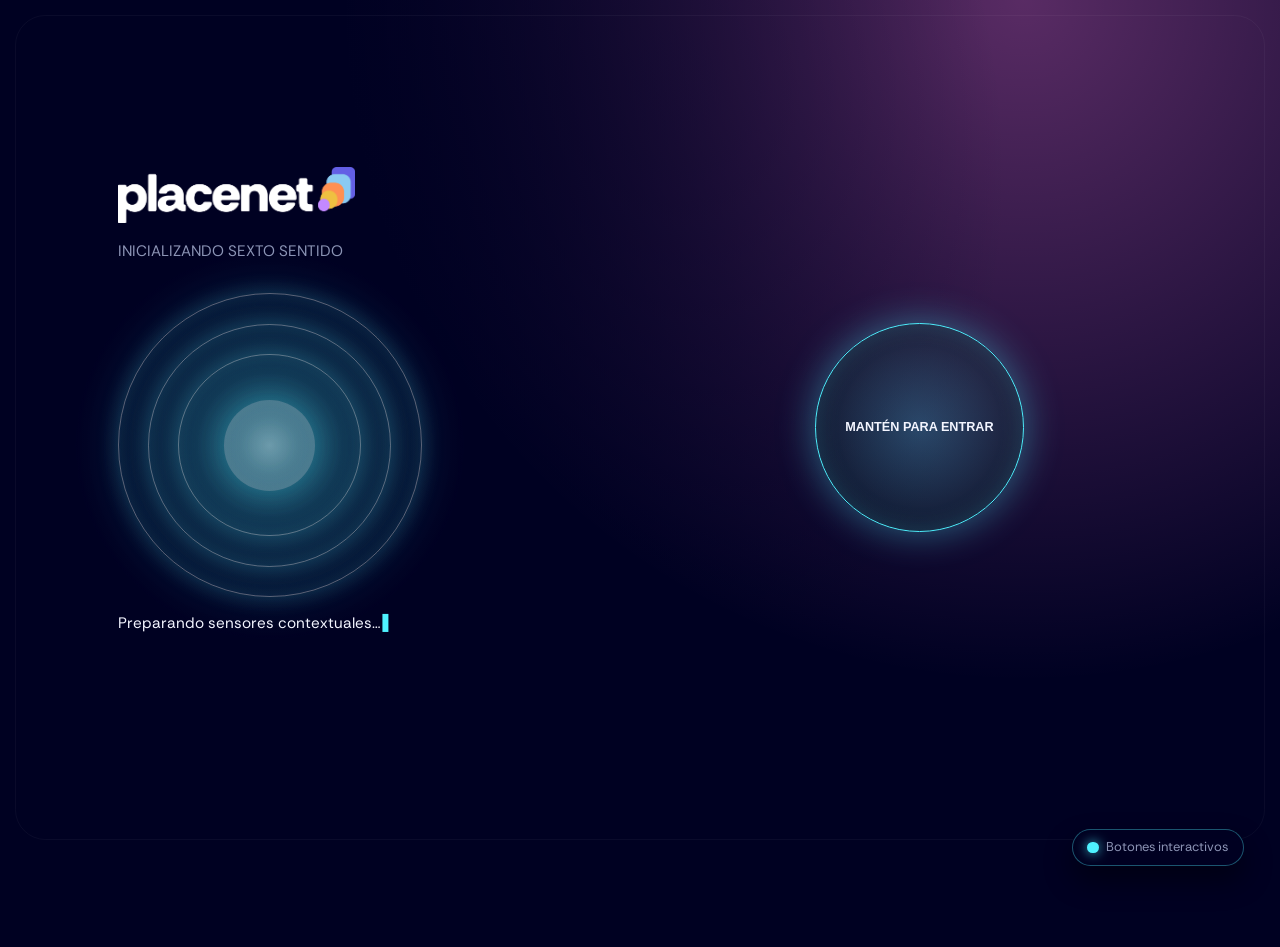
==== commit cc8bc187: "distintos errata" ====
--- a/index.html
+++ b/index.html
@@ -340,7 +340,7 @@
         <div class="section__content">
           <div class="copy-stack">
             <h2 id="cases-title">
-              Somos disintos. Y para ayudarte a entender nuestro universo y todo lo que esta capacidad permite,
+              Somos distintos. Y para ayudarte a entender nuestro universo y todo lo que esta capacidad permite,
               aquí tienes algunos ejemplos reales de lo que ya hemos hecho:
             </h2>
           </div>
@@ -473,3 +473,4 @@
     <script src="script.js" defer></script>
   </body>
 </html>
+
